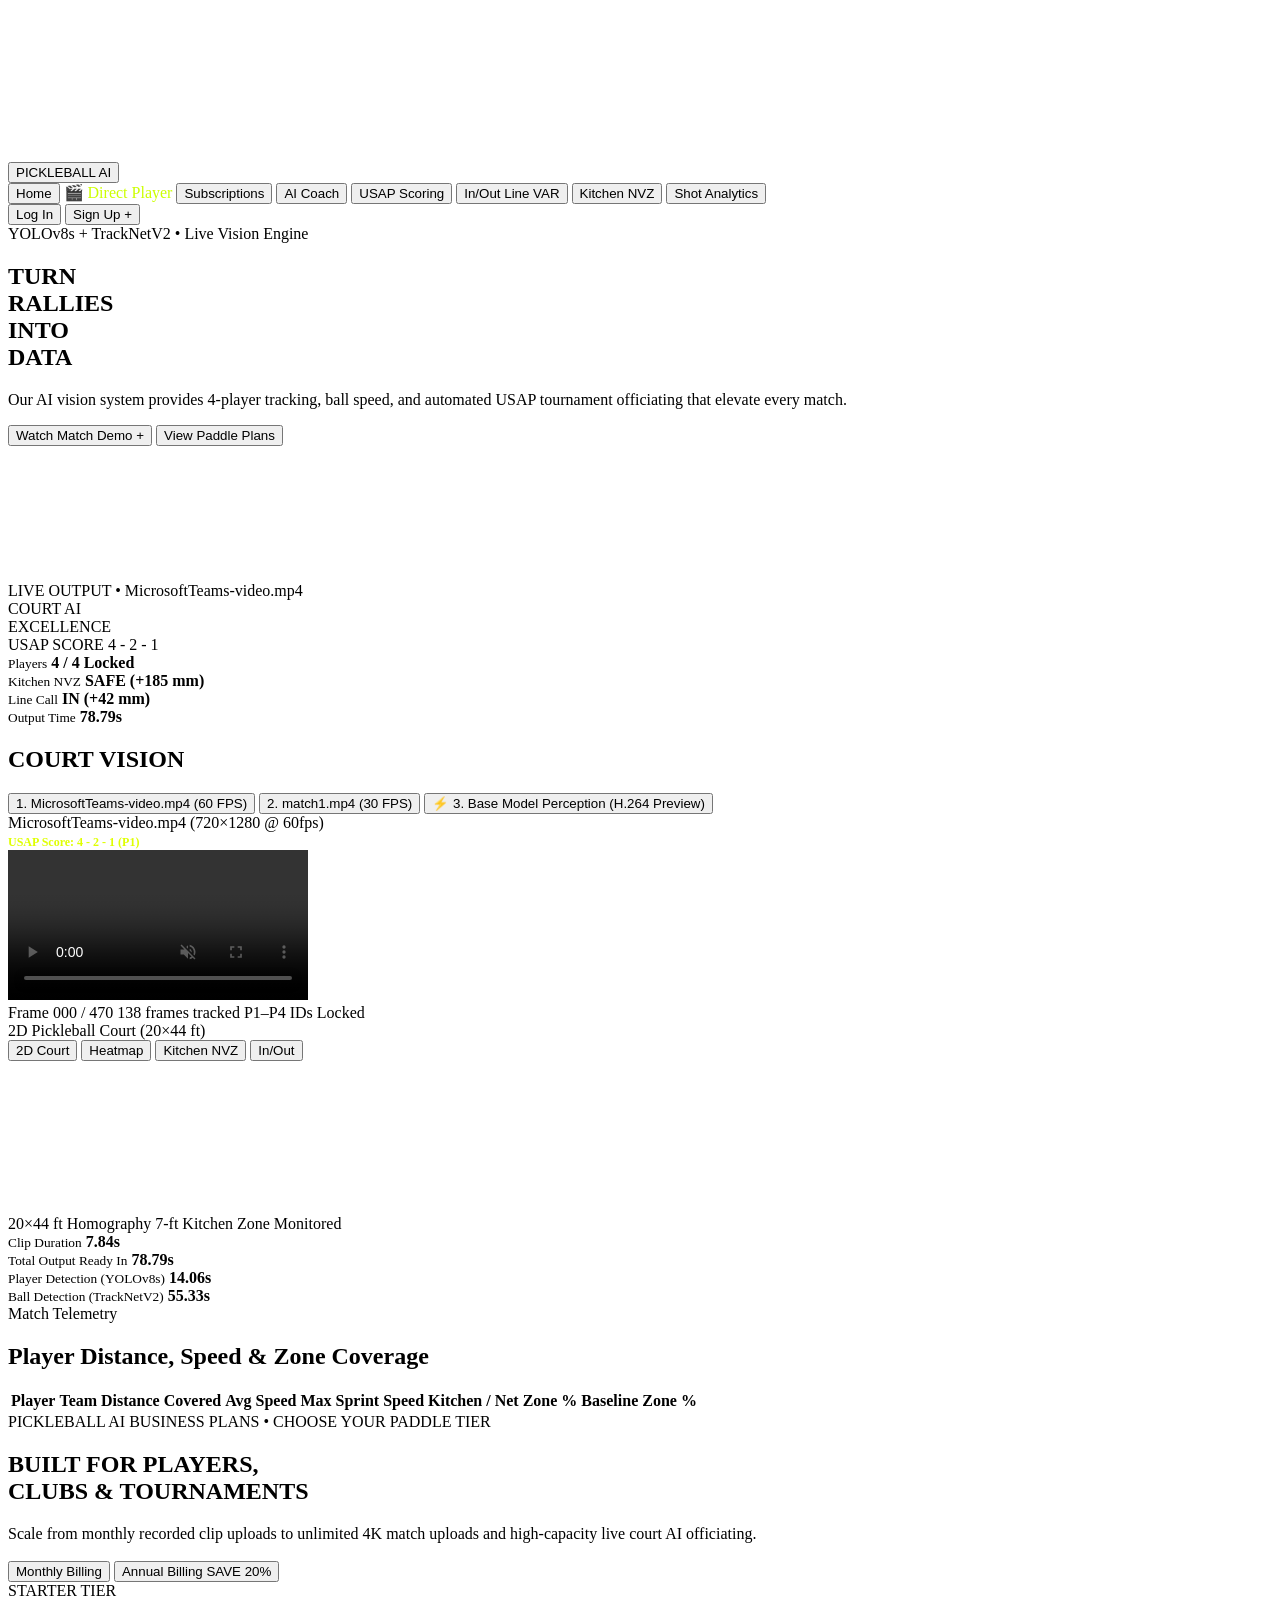
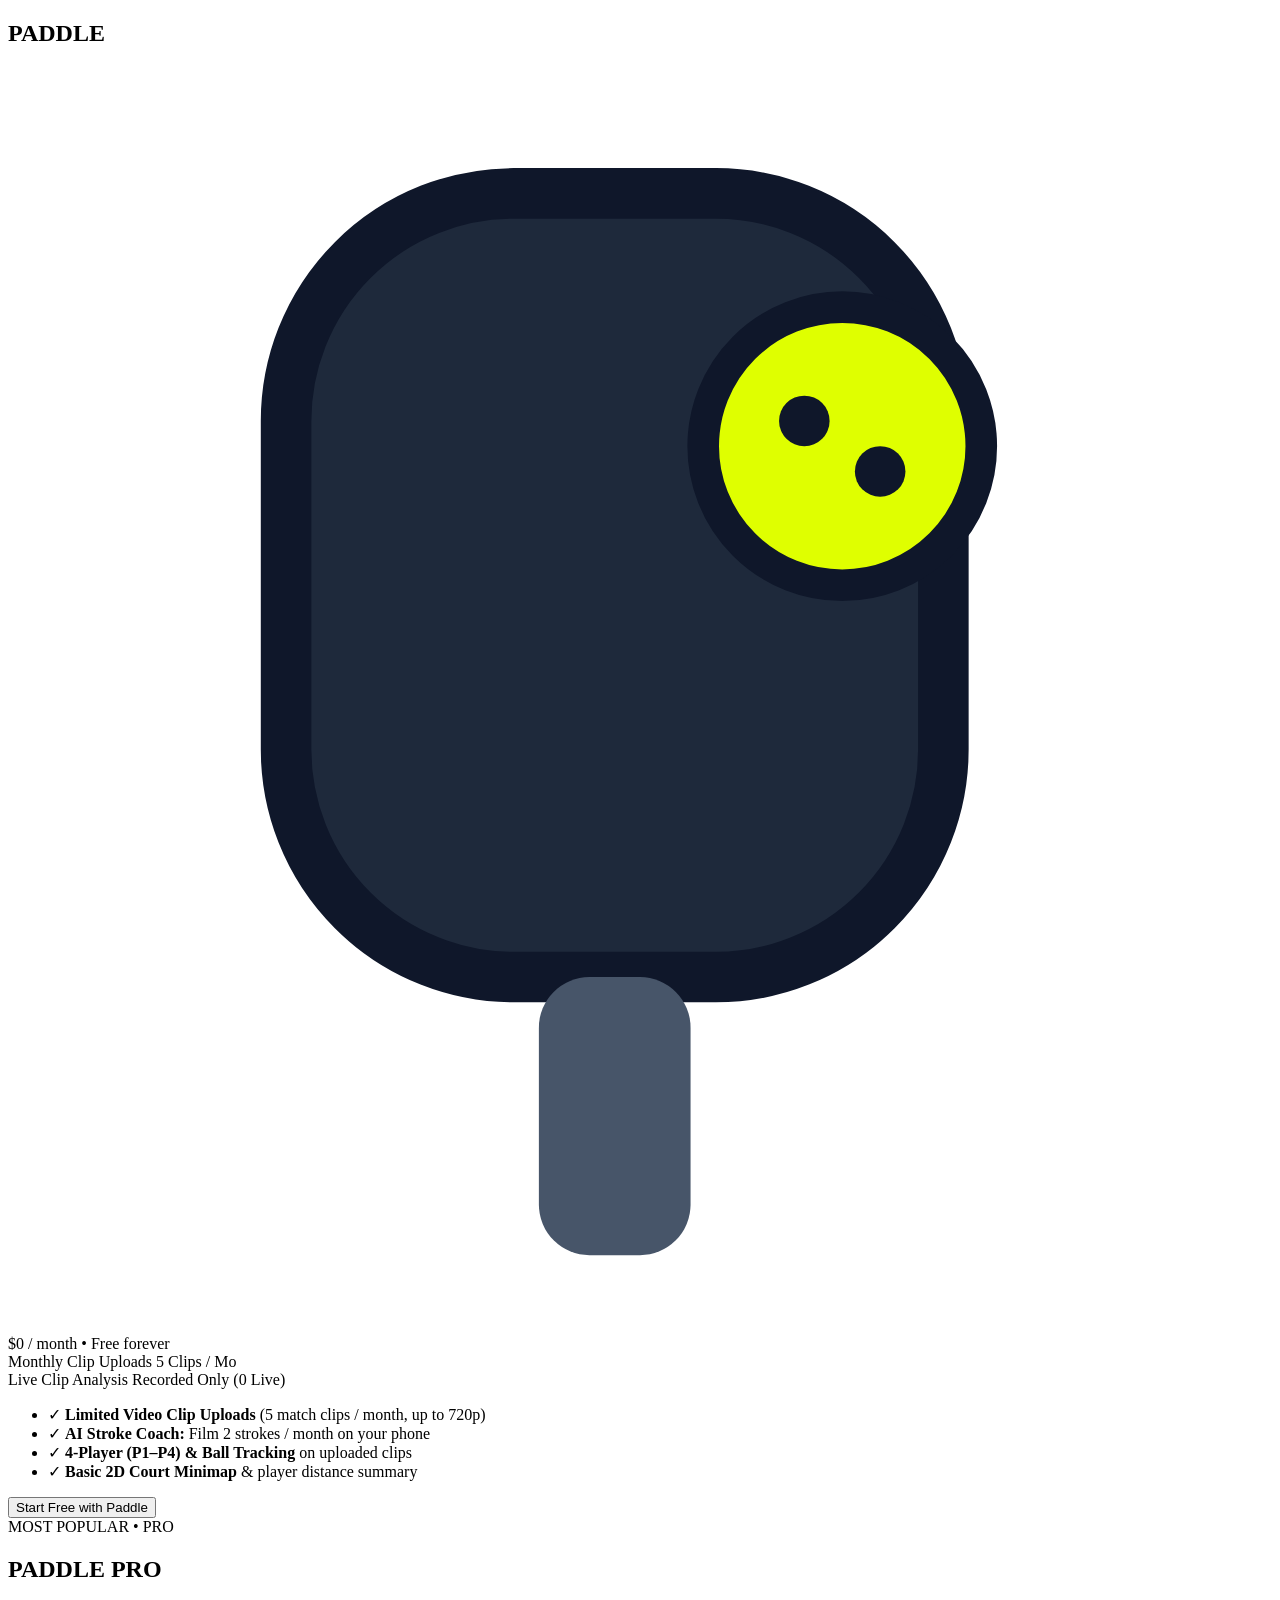
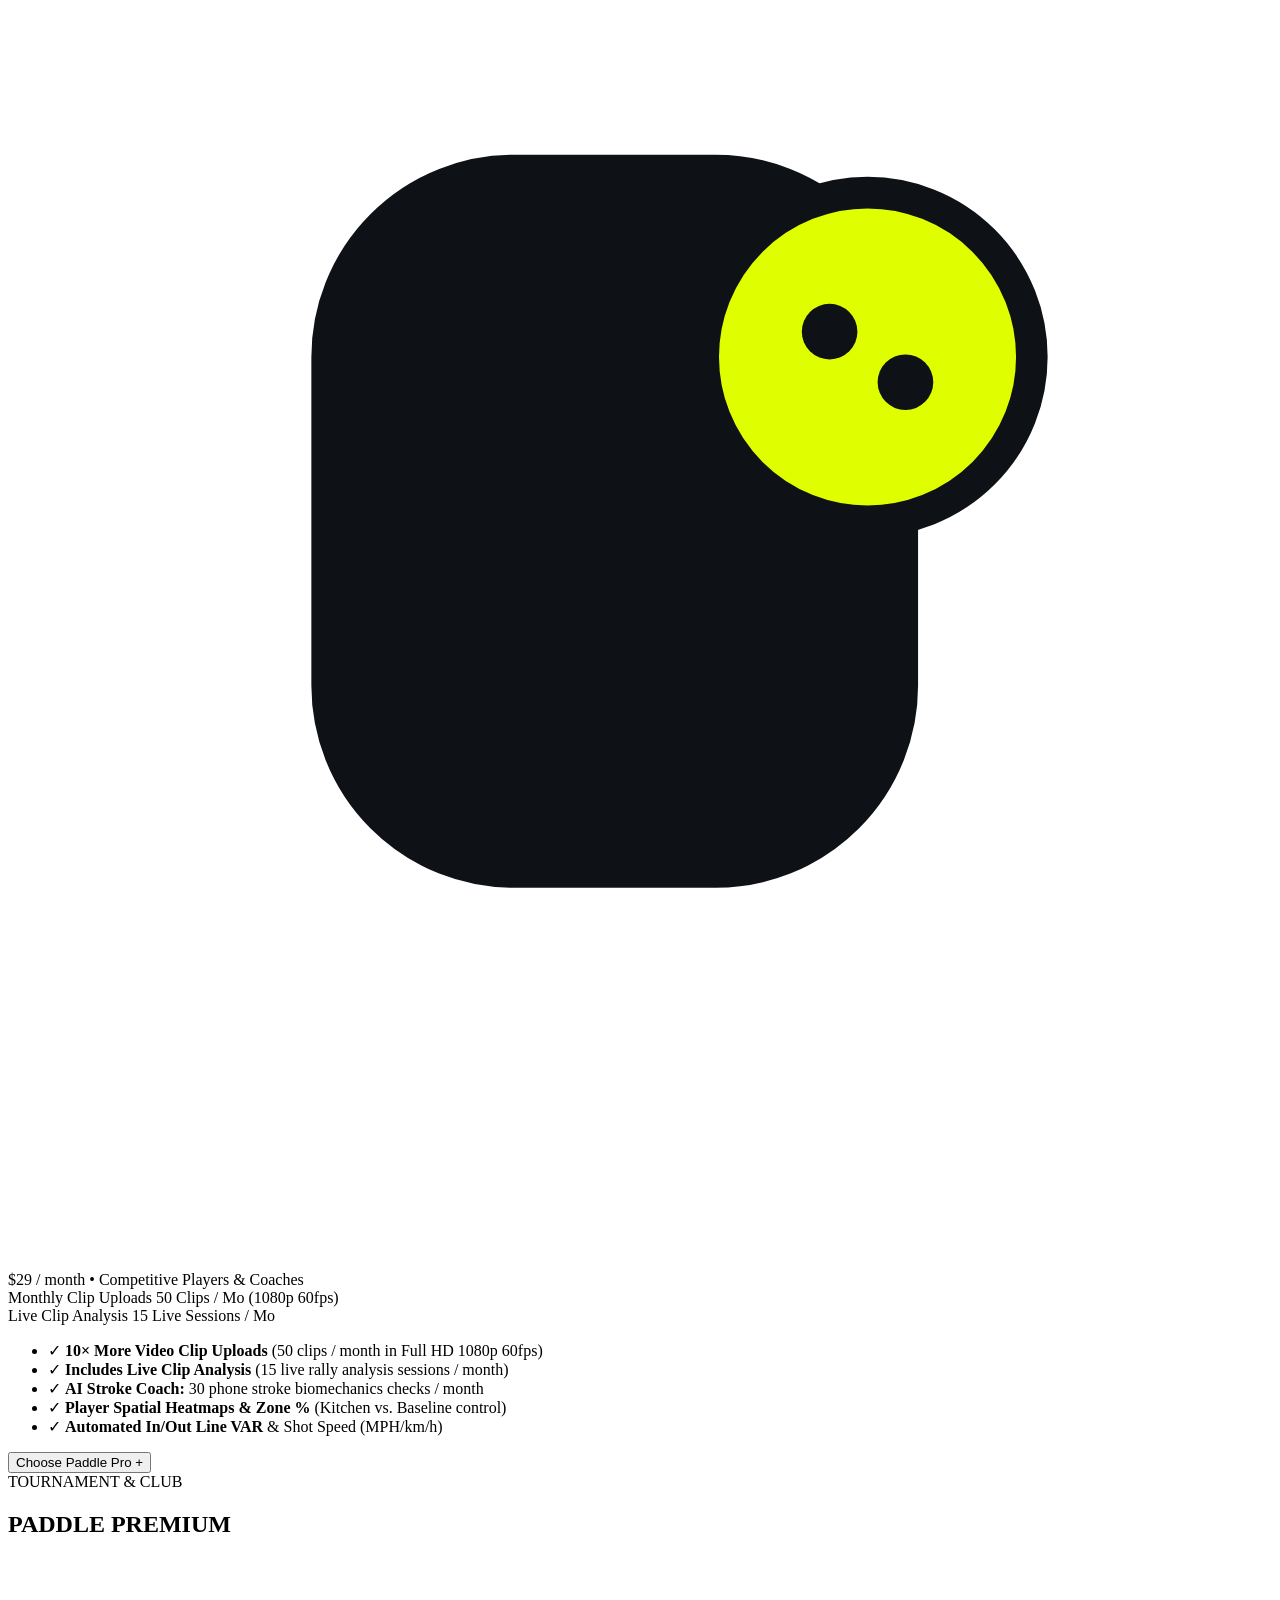
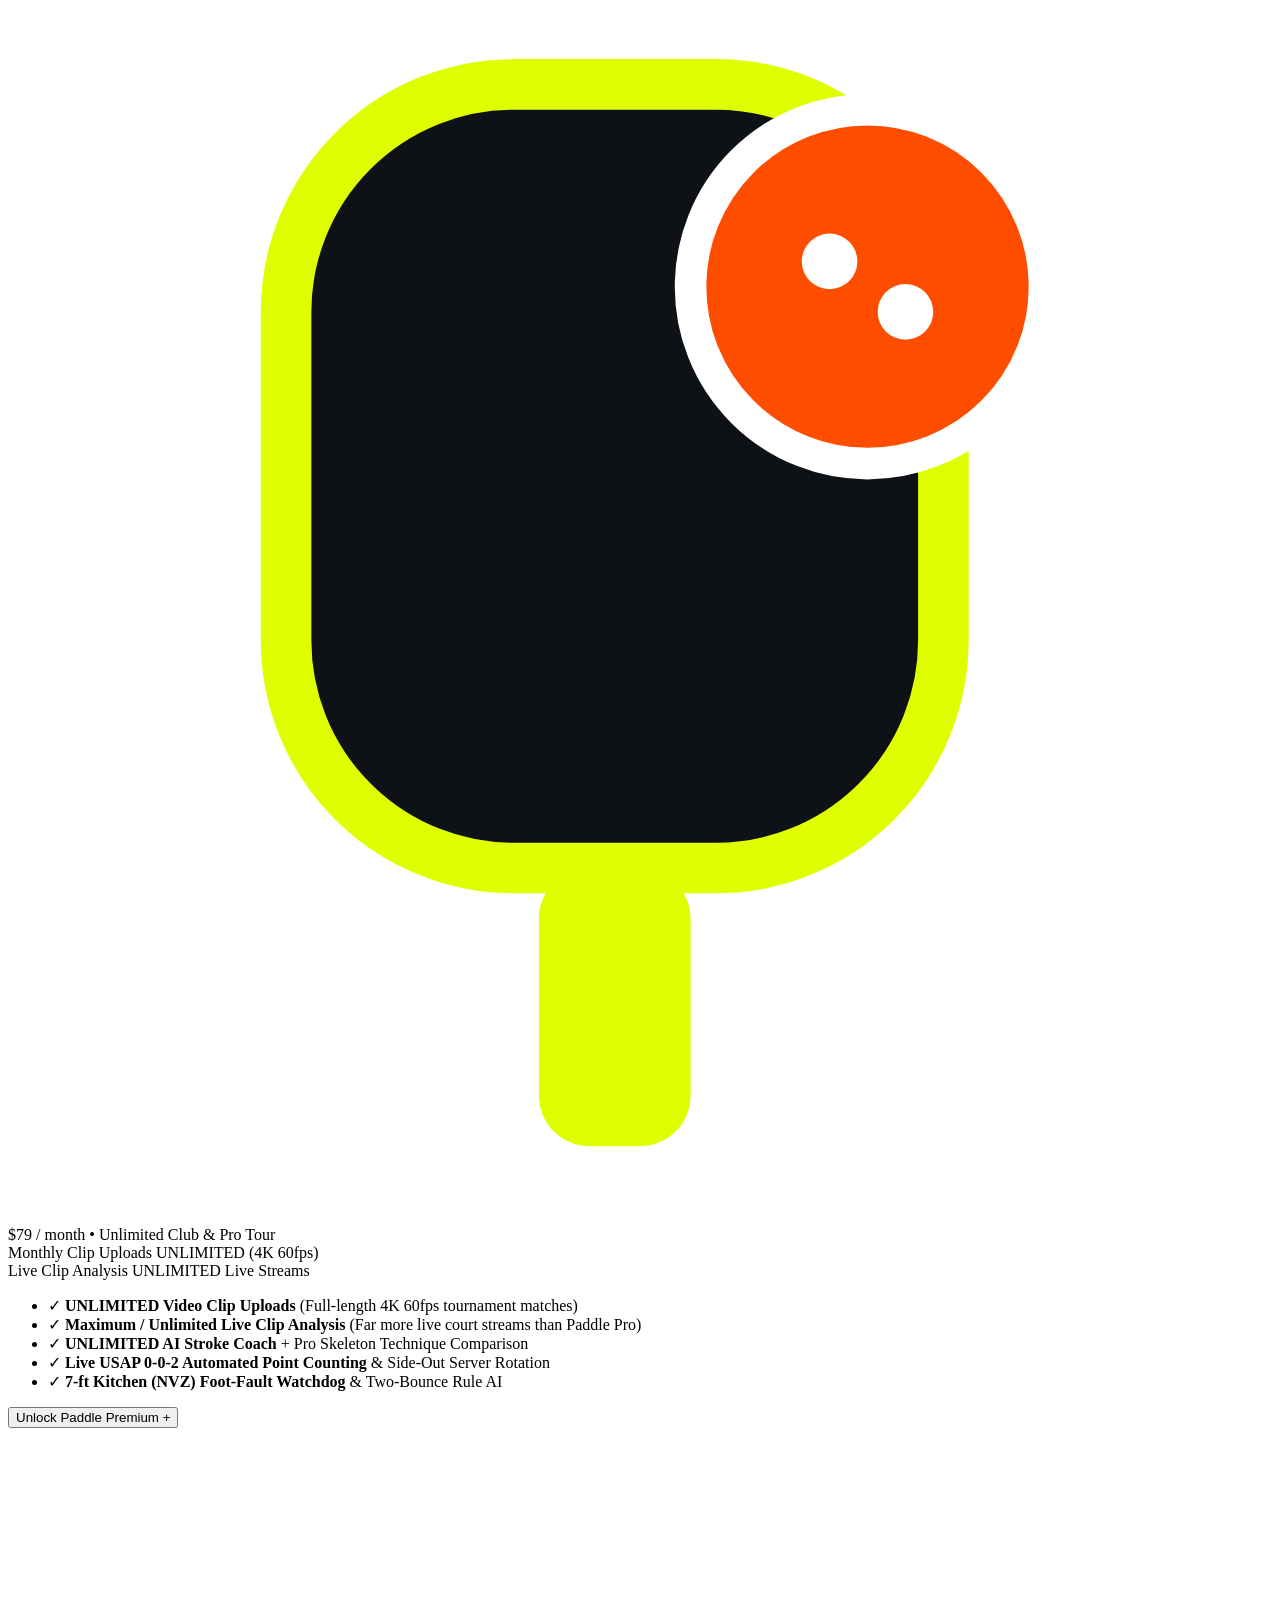
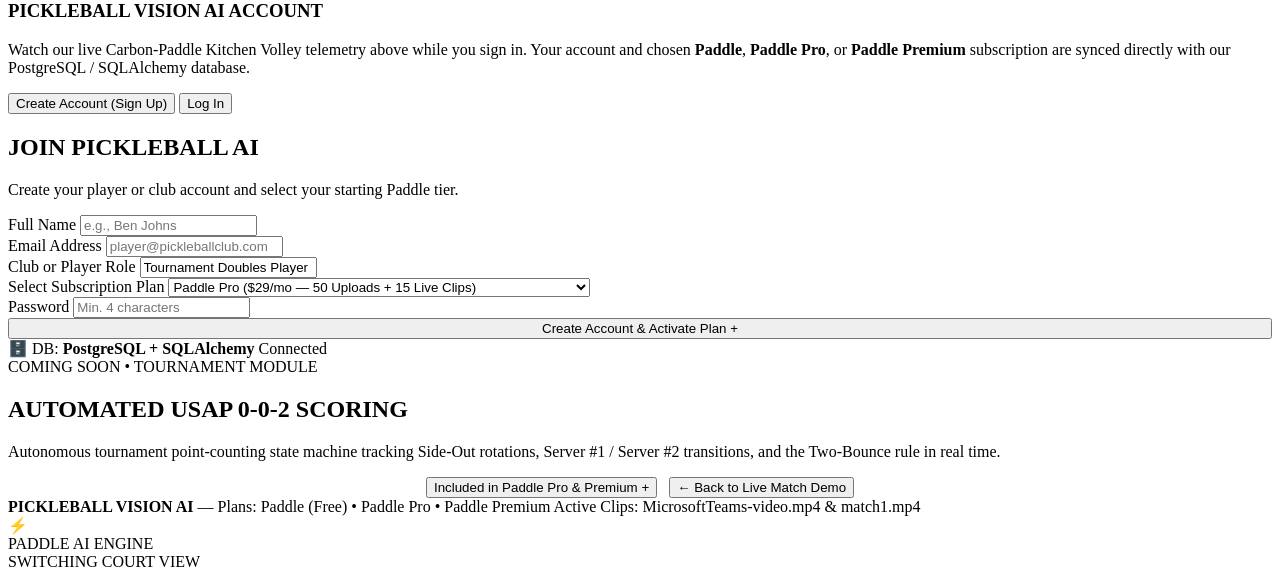
==== frontend/index.html @ 7c0d03c3 "feat(base): implement pickleball zero-rule base perception engine with YOLO26 and Colab A100 trainin" ====
<!DOCTYPE html>
<html lang="en">
<head>
  <meta charset="UTF-8" />
  <meta name="viewport" content="width=device-width, initial-scale=1.0" />
  <title>Pickleball Vision AI — Match Tracking, Subscriptions &amp; Officiating</title>
  <link rel="stylesheet" href="/css/style.css" />
</head>
<body>

  <!-- ======================================================================
       LIVE 60 FPS PICKLEBALL RALLY & BOUNCE ANIMATION BACKGROUND
       ====================================================================== -->
  <canvas id="pickleball-bg-canvas" aria-hidden="true"></canvas>

  <div class="app-shell">

    <!-- ====================================================================
         1. STICKY MULTI-PAGE TOP MENU NAVBAR
         ==================================================================== -->
    <div class="navbar-sticky-wrap">
      <header class="pill-navbar">
        <button class="nav-brand" data-page="home">
          <span class="brand-loop-icon"></span>
          <span>PICKLEBALL AI</span>
        </button>

        <nav class="nav-center-links" aria-label="Main Menu">
          <button class="nav-menu-btn active" data-page="home">
            Home
          </button>
          <a href="/view-preview.html" class="nav-menu-btn" style="text-decoration: none; color: #CCFF00; display: inline-flex; align-items: center; gap: 4px;" title="Open standalone video player">
            🎬 Direct Player
          </a>
          <button class="nav-menu-btn" data-page="subscriptions">
            Subscriptions
          </button>
          <button class="nav-menu-btn" data-page="ai-coach">
            <span class="soon-dot"></span>
            AI Coach
          </button>
          <button class="nav-menu-btn" data-page="scoring">
            <span class="soon-dot"></span>
            USAP Scoring
          </button>
          <button class="nav-menu-btn" data-page="line-var">
            <span class="soon-dot"></span>
            In/Out Line VAR
          </button>
          <button class="nav-menu-btn" data-page="kitchen-nvz">
            <span class="soon-dot"></span>
            Kitchen NVZ
          </button>
          <button class="nav-menu-btn" data-page="shot-analytics">
            <span class="soon-dot"></span>
            Shot Analytics
          </button>
        </nav>

        <!-- Guest Auth Actions -->
        <div id="nav-guest-actions" class="nav-right-actions">
          <button class="nav-menu-btn" data-page="login">
            Log In
          </button>
          <button class="nav-cta-btn" data-page="signup">
            <span>Sign Up</span>
            <span>+</span>
          </button>
        </div>

        <!-- Logged-In User Actions -->
        <div id="nav-user-actions" class="nav-right-actions hidden" style="display: none;">
          <div class="user-account-pill">
            <span id="nav-user-name">Player</span>
            <span id="nav-user-tier" class="user-tier-tag">PADDLE</span>
          </div>
          <button id="nav-logout-btn" class="nav-menu-btn">
            Log Out
          </button>
        </div>
      </header>
    </div>

    <!-- ====================================================================
         PAGE 1: HOME PAGE (HERO + 2-VIDEO COURT VISION + PLAYER TELEMETRY)
         ==================================================================== -->
    <main id="page-home" class="page-view">
      <div class="page-container">

        <!-- Hero Stage -->
        <section class="hero-stage">
          <div class="hero-main-grid">

            <div class="hero-copy-col">
              <div class="live-anim-tag">
                <span class="pulse-ball"></span>
                <span>YOLOv8s + TrackNetV2 • Live Vision Engine</span>
              </div>

              <h1 class="hero-stacked-title">
                TURN<br />
                RALLIES<br />
                INTO<br />
                DATA
              </h1>

              <p class="hero-subtext">
                Our AI vision system provides 4-player tracking, ball speed, and automated USAP tournament officiating that elevate every match.
              </p>

              <div class="hero-cta-row">
                <button id="hero-watch-btn" class="btn-orange-cta">
                  <span>Watch Match Demo</span>
                  <span>+</span>
                </button>
                <button class="btn-outline-secondary" data-page="subscriptions">
                  <span>View Paddle Plans</span>
                </button>
              </div>
            </div>

            <div class="hero-visual-col">
              <div class="hero-video-showcase">
                <span id="hero-clip-badge" class="hero-video-badge">
                  LIVE OUTPUT • MicrosoftTeams-video.mp4
                </span>
                <video
                  id="hero-preview-video"
                  src="/outputs/MicrosoftTeams-video_players-ball.mp4"
                  autoplay
                  loop
                  muted
                  playsinline
                ></video>
              </div>

              <!-- Overlapping Vibrant Orange Card -->
              <aside class="floating-orange-card">
                <div class="floating-card-head">
                  <span class="floating-loop-mark"></span>
                  <div class="floating-card-title">
                    COURT AI<br />EXCELLENCE
                  </div>
                </div>

                <div class="floating-card-inner-preview">
                  <div class="mini-score-strip">
                    <span>USAP SCORE</span>
                    <span id="mini-score-val" class="mini-score-call">4 - 2 - 1</span>
                  </div>
                  <div class="mini-stat-grid">
                    <div class="mini-stat-box">
                      <small>Players</small>
                      <strong id="mini-players-val">4 / 4 Locked</strong>
                    </div>
                    <div class="mini-stat-box">
                      <small>Kitchen NVZ</small>
                      <strong id="mini-nvz-val">SAFE (+185 mm)</strong>
                    </div>
                    <div class="mini-stat-box">
                      <small>Line Call</small>
                      <strong id="mini-line-val">IN (+42 mm)</strong>
                    </div>
                    <div class="mini-stat-box">
                      <small>Output Time</small>
                      <strong id="mini-time-val">78.79s</strong>
                    </div>
                  </div>
                </div>
              </aside>
            </div>

          </div>
        </section>

        <!-- Dark Rounded Showcase Banner (ONLY 2 VIDEOS + 2D COURT) -->
        <section id="match-demo" class="dark-banner-sec">

          <div class="dark-banner-top">
            <div>
              <h2 class="dark-giant-word">COURT <span>VISION</span></h2>
            </div>

            <div class="clip-switcher-bar">
              <button class="clip-tab-btn active" data-clip="MicrosoftTeams-video">
                1. MicrosoftTeams-video.mp4 (60 FPS)
              </button>
              <button class="clip-tab-btn" data-clip="match1">
                2. match1.mp4 (30 FPS)
              </button>
              <button class="clip-tab-btn" data-clip="base_preview">
                ⚡ 3. Base Model Perception (H.264 Preview)
              </button>
            </div>
          </div>

          <div class="match-demo-grid">

            <!-- Left: Processed Match Video -->
            <div class="dark-panel">
              <div class="dark-panel-head">
                <div class="dark-panel-title">
                  <span class="orange-dot"></span>
                  <span id="demo-video-title">MicrosoftTeams-video.mp4 (720×1280 @ 60fps)</span>
                </div>
                <span id="demo-score-call" style="font-size: 12px; color: #DFFF00; font-weight: 700;">
                  USAP Score: 4 - 2 - 1 (P1)
                </span>
              </div>

              <div class="video-box">
                <video
                  id="demo-video-player"
                  src="/outputs/MicrosoftTeams-video_players-ball.mp4"
                  autoplay
                  loop
                  muted
                  playsinline
                  controls
                ></video>
              </div>

              <div class="dark-panel-foot">
                <span id="demo-frame-counter">Frame 000 / 470</span>
                <span id="demo-ball-tracked">138 frames tracked</span>
                <span>P1–P4 IDs Locked</span>
              </div>
            </div>

            <!-- Right: Interactive 2D USAP Pickleball Court -->
            <div class="dark-panel">
              <div class="dark-panel-head">
                <div class="dark-panel-title">
                  <span>2D Pickleball Court (20×44 ft)</span>
                </div>

                <div class="lens-pill-row">
                  <button class="lens-pill active" data-lens="rally">2D Court</button>
                  <button class="lens-pill" data-lens="heatmap">Heatmap</button>
                  <button class="lens-pill" data-lens="kitchen">Kitchen NVZ</button>
                  <button class="lens-pill" data-lens="var">In/Out</button>
                </div>
              </div>

              <div class="court-box">
                <canvas id="demo-court-canvas"></canvas>
              </div>

              <div class="dark-panel-foot">
                <span>20×44 ft Homography</span>
                <span>7-ft Kitchen Zone Monitored</span>
              </div>
            </div>

          </div>

          <!-- 4-Card Processing Time Summary -->
          <div class="timing-strip">
            <div class="timing-pill-card">
              <small>Clip Duration</small>
              <strong id="t-clip-len">7.84s</strong>
            </div>
            <div class="timing-pill-card highlight">
              <small>Total Output Ready In</small>
              <strong id="t-total-sec">78.79s</strong>
            </div>
            <div class="timing-pill-card">
              <small>Player Detection (YOLOv8s)</small>
              <strong id="t-players-sec">14.06s</strong>
            </div>
            <div class="timing-pill-card">
              <small>Ball Detection (TrackNetV2)</small>
              <strong id="t-ball-sec">55.33s</strong>
            </div>
          </div>

        </section>

        <!-- Player Telemetry Table (P1–P4) -->
        <section id="player-stats" class="clean-sec">
          <div class="sec-header">
            <div>
              <span class="sec-kicker">Match Telemetry</span>
              <h2 class="sec-title">Player Distance, Speed &amp; Zone Coverage</h2>
            </div>
          </div>

          <div class="clean-table-wrap">
            <table class="clean-table">
              <thead>
                <tr>
                  <th>Player</th>
                  <th>Team</th>
                  <th>Distance Covered</th>
                  <th>Avg Speed</th>
                  <th>Max Sprint Speed</th>
                  <th>Kitchen / Net Zone %</th>
                  <th>Baseline Zone %</th>
                </tr>
              </thead>
              <tbody id="player-stats-tbody">
                <!-- Populated dynamically by app.js -->
              </tbody>
            </table>
          </div>
        </section>

      </div>
    </main>

    <!-- ====================================================================
         PAGE 2: 3-TIER BUSINESS SUBSCRIPTION PAGE
         (1. PADDLE FREE • 2. PADDLE PRO • 3. PADDLE PREMIUM)
         ==================================================================== -->
    <section id="page-subscriptions" class="page-view hidden">
      <div class="page-container">
        <div class="sub-hero-wrap">

          <div class="sub-header-center">
            <div class="live-anim-tag">
              <span class="pulse-ball"></span>
              <span>PICKLEBALL AI BUSINESS PLANS • CHOOSE YOUR PADDLE TIER</span>
            </div>

            <h1 class="sub-title-xl">
              BUILT FOR PLAYERS,<br />CLUBS &amp; <span>TOURNAMENTS</span>
            </h1>

            <p style="color: var(--text-body); font-size: 16px; margin: 0 0 18px;">
              Scale from monthly recorded clip uploads to unlimited 4K match uploads and high-capacity live court AI officiating.
            </p>

            <!-- Monthly / Annual Billing Toggle -->
            <div class="billing-toggle-pill">
              <button class="cycle-btn active" data-cycle="monthly">Monthly Billing</button>
              <button class="cycle-btn" data-cycle="annual">
                Annual Billing
                <span class="save-tag">SAVE 20%</span>
              </button>
            </div>

            <div id="sub-feedback-banner" class="auth-status-banner success hidden" style="margin-top: 18px; display: none;"></div>
          </div>

          <!-- 3-Tier Cards Grid -->
          <div class="pricing-trio-grid">

            <!-- TIER 1: PADDLE (FREE) -->
            <article class="plan-card">
              <div>
                <div class="plan-visual-banner tier-free">
                  <div>
                    <span class="plan-tier-kicker">STARTER TIER</span>
                    <h2 class="plan-tier-name">PADDLE</h2>
                  </div>
                  <!-- Animated Classic Graphite Pickleball Paddle SVG -->
                  <svg class="paddle-svg-anim" viewBox="0 0 100 100" fill="none">
                    <rect x="22" y="10" width="52" height="62" rx="18" fill="#1E293B" stroke="#0F172A" stroke-width="4"/>
                    <rect x="42" y="72" width="12" height="22" rx="4" fill="#475569"/>
                    <circle cx="66" cy="30" r="11" fill="#DFFF00" stroke="#0F172A" stroke-width="2.5"/>
                    <circle cx="63" cy="28" r="2" fill="#0F172A"/>
                    <circle cx="69" cy="32" r="2" fill="#0F172A"/>
                  </svg>
                </div>

                <div class="plan-price-row">
                  <span class="plan-price-val" data-monthly="$0" data-annual="$0">$0</span>
                  <span class="plan-price-unit">/ month • Free forever</span>
                </div>

                <!-- Visual Quota Comparison Meters -->
                <div class="quota-meters-box">
                  <div class="quota-meter-row">
                    <div class="quota-meter-top">
                      <span>Monthly Clip Uploads</span>
                      <span>5 Clips / Mo</span>
                    </div>
                    <div class="quota-bar-track">
                      <div class="quota-bar-fill" style="width: 18%"></div>
                    </div>
                  </div>
                  <div class="quota-meter-row">
                    <div class="quota-meter-top">
                      <span>Live Clip Analysis</span>
                      <span>Recorded Only (0 Live)</span>
                    </div>
                    <div class="quota-bar-track">
                      <div class="quota-bar-fill lime" style="width: 6%"></div>
                    </div>
                  </div>
                </div>

                <ul class="plan-feature-list">
                  <li><span class="check-icon">✓</span> <span><strong>Limited Video Clip Uploads</strong> (5 match clips / month, up to 720p)</span></li>
                  <li><span class="check-icon">✓</span> <span><strong>AI Stroke Coach:</strong> Film 2 strokes / month on your phone</span></li>
                  <li><span class="check-icon">✓</span> <span><strong>4-Player (P1–P4) &amp; Ball Tracking</strong> on uploaded clips</span></li>
                  <li><span class="check-icon">✓</span> <span><strong>Basic 2D Court Minimap</strong> &amp; player distance summary</span></li>
                </ul>
              </div>

              <button class="plan-select-btn" data-select-tier="paddle">
                Start Free with Paddle
              </button>
            </article>

            <!-- TIER 2: PADDLE PRO (MOST POPULAR) -->
            <article class="plan-card popular">
              <div>
                <div class="plan-visual-banner tier-pro">
                  <div>
                    <span class="plan-tier-kicker">MOST POPULAR • PRO</span>
                    <h2 class="plan-tier-name">PADDLE PRO</h2>
                  </div>
                  <!-- Animated Carbon Orange Pickleball Paddle SVG -->
                  <svg class="paddle-svg-anim" viewBox="0 0 100 100" fill="none">
                    <rect x="22" y="10" width="52" height="62" rx="18" fill="#0E1116" stroke="#FFFFFF" stroke-width="4"/>
                    <rect x="42" y="72" width="12" height="22" rx="4" fill="#FFFFFF"/>
                    <circle cx="68" cy="28" r="13" fill="#DFFF00" stroke="#0E1116" stroke-width="2.5"/>
                    <circle cx="65" cy="26" r="2.2" fill="#0E1116"/>
                    <circle cx="71" cy="30" r="2.2" fill="#0E1116"/>
                  </svg>
                </div>

                <div class="plan-price-row">
                  <span class="plan-price-val" data-monthly="$29" data-annual="$23">$29</span>
                  <span class="plan-price-unit">/ month • Competitive Players &amp; Coaches</span>
                </div>

                <!-- Visual Quota Comparison Meters -->
                <div class="quota-meters-box">
                  <div class="quota-meter-row">
                    <div class="quota-meter-top">
                      <span>Monthly Clip Uploads</span>
                      <span>50 Clips / Mo (1080p 60fps)</span>
                    </div>
                    <div class="quota-bar-track">
                      <div class="quota-bar-fill" style="width: 62%"></div>
                    </div>
                  </div>
                  <div class="quota-meter-row">
                    <div class="quota-meter-top">
                      <span>Live Clip Analysis</span>
                      <span>15 Live Sessions / Mo</span>
                    </div>
                    <div class="quota-bar-track">
                      <div class="quota-bar-fill lime" style="width: 45%"></div>
                    </div>
                  </div>
                </div>

                <ul class="plan-feature-list">
                  <li><span class="check-icon">✓</span> <span><strong>10× More Video Clip Uploads</strong> (50 clips / month in Full HD 1080p 60fps)</span></li>
                  <li><span class="check-icon">✓</span> <span><strong>Includes Live Clip Analysis</strong> (15 live rally analysis sessions / month)</span></li>
                  <li><span class="check-icon">✓</span> <span><strong>AI Stroke Coach:</strong> 30 phone stroke biomechanics checks / month</span></li>
                  <li><span class="check-icon">✓</span> <span><strong>Player Spatial Heatmaps &amp; Zone %</strong> (Kitchen vs. Baseline control)</span></li>
                  <li><span class="check-icon">✓</span> <span><strong>Automated In/Out Line VAR</strong> &amp; Shot Speed (MPH/km/h)</span></li>
                </ul>
              </div>

              <button class="plan-select-btn" data-select-tier="paddle_pro">
                Choose Paddle Pro +
              </button>
            </article>

            <!-- TIER 3: PADDLE PREMIUM (UNLIMITED + MAX LIVE ANALYSIS) -->
            <article class="plan-card premium">
              <div>
                <div class="plan-visual-banner tier-premium">
                  <div>
                    <span class="plan-tier-kicker">TOURNAMENT &amp; CLUB</span>
                    <h2 class="plan-tier-name">PADDLE PREMIUM</h2>
                  </div>
                  <!-- Animated Optic Gold/Lime Kevlar Paddle SVG -->
                  <svg class="paddle-svg-anim" viewBox="0 0 100 100" fill="none">
                    <rect x="22" y="10" width="52" height="62" rx="18" fill="#0E1116" stroke="#DFFF00" stroke-width="4"/>
                    <rect x="42" y="72" width="12" height="22" rx="4" fill="#DFFF00"/>
                    <circle cx="68" cy="26" r="14" fill="#FF4D00" stroke="#FFFFFF" stroke-width="2.5"/>
                    <circle cx="65" cy="24" r="2.2" fill="#FFFFFF"/>
                    <circle cx="71" cy="28" r="2.2" fill="#FFFFFF"/>
                  </svg>
                </div>

                <div class="plan-price-row">
                  <span class="plan-price-val" data-monthly="$79" data-annual="$63">$79</span>
                  <span class="plan-price-unit">/ month • Unlimited Club &amp; Pro Tour</span>
                </div>

                <!-- Visual Quota Comparison Meters -->
                <div class="quota-meters-box">
                  <div class="quota-meter-row">
                    <div class="quota-meter-top">
                      <span>Monthly Clip Uploads</span>
                      <span>UNLIMITED (4K 60fps)</span>
                    </div>
                    <div class="quota-bar-track">
                      <div class="quota-bar-fill" style="width: 100%"></div>
                    </div>
                  </div>
                  <div class="quota-meter-row">
                    <div class="quota-meter-top">
                      <span>Live Clip Analysis</span>
                      <span>UNLIMITED Live Streams</span>
                    </div>
                    <div class="quota-bar-track">
                      <div class="quota-bar-fill lime" style="width: 100%"></div>
                    </div>
                  </div>
                </div>

                <ul class="plan-feature-list">
                  <li><span class="check-icon">✓</span> <span><strong>UNLIMITED Video Clip Uploads</strong> (Full-length 4K 60fps tournament matches)</span></li>
                  <li><span class="check-icon">✓</span> <span><strong>Maximum / Unlimited Live Clip Analysis</strong> (Far more live court streams than Paddle Pro)</span></li>
                  <li><span class="check-icon">✓</span> <span><strong>UNLIMITED AI Stroke Coach</strong> + Pro Skeleton Technique Comparison</span></li>
                  <li><span class="check-icon">✓</span> <span><strong>Live USAP 0-0-2 Automated Point Counting</strong> &amp; Side-Out Server Rotation</span></li>
                  <li><span class="check-icon">✓</span> <span><strong>7-ft Kitchen (NVZ) Foot-Fault Watchdog</strong> &amp; Two-Bounce Rule AI</span></li>
                </ul>
              </div>

              <button class="plan-select-btn" data-select-tier="paddle_premium">
                Unlock Paddle Premium +
              </button>
            </article>

          </div>
        </div>
      </div>
    </section>

    <!-- ====================================================================
         PAGE 3: DEDICATED PICKLEBALL SIGN UP & LOGIN SPLIT-SCREEN PAGE
         ==================================================================== -->
    <section id="page-auth" class="page-view hidden">
      <div class="page-container">
        <div class="auth-split-stage">
          <div class="auth-split-card">

            <!-- Left Column: Dedicated Paddle-to-Paddle Kitchen Volley Animation -->
            <div class="auth-visual-panel">
              <div class="auth-canvas-holder">
                <canvas id="auth-duel-canvas"></canvas>
              </div>

              <div class="auth-visual-overlay-bottom">
                <h3>PICKLEBALL VISION AI ACCOUNT</h3>
                <p>
                  Watch our live Carbon-Paddle Kitchen Volley telemetry above while you sign in. Your account and chosen <strong>Paddle</strong>, <strong>Paddle Pro</strong>, or <strong>Paddle Premium</strong> subscription are synced directly with our PostgreSQL / SQLAlchemy database.
                </p>
              </div>
            </div>

            <!-- Right Column: Toggleable Sign Up & Log In Forms -->
            <div class="auth-form-panel">

              <div class="auth-mode-tabs">
                <button id="tab-btn-signup" class="auth-tab-btn active" data-auth-mode="signup">
                  Create Account (Sign Up)
                </button>
                <button id="tab-btn-login" class="auth-tab-btn" data-auth-mode="login">
                  Log In
                </button>
              </div>

              <div id="auth-alert-box" class="auth-status-banner hidden" style="display: none;"></div>

              <!-- SIGN UP FORM -->
              <form id="signup-form">
                <h2 class="auth-form-title">JOIN PICKLEBALL AI</h2>
                <p class="auth-form-sub">Create your player or club account and select your starting Paddle tier.</p>

                <div class="form-field">
                  <label for="signup-name">Full Name</label>
                  <input id="signup-name" type="text" placeholder="e.g., Ben Johns" required />
                </div>

                <div class="form-field">
                  <label for="signup-email">Email Address</label>
                  <input id="signup-email" type="email" placeholder="player@pickleballclub.com" required />
                </div>

                <div class="form-field">
                  <label for="signup-role">Club or Player Role</label>
                  <input id="signup-role" type="text" placeholder="e.g., Tournament Doubles Player / Coach" value="Tournament Doubles Player" />
                </div>

                <div class="form-field">
                  <label for="signup-tier">Select Subscription Plan</label>
                  <select id="signup-tier">
                    <option value="paddle">Paddle (Free — 5 Clip Uploads / Mo)</option>
                    <option value="paddle_pro" selected>Paddle Pro ($29/mo — 50 Uploads + 15 Live Clips)</option>
                    <option value="paddle_premium">Paddle Premium ($79/mo — Unlimited Uploads + Unlimited Live AI)</option>
                  </select>
                </div>

                <div class="form-field">
                  <label for="signup-password">Password</label>
                  <input id="signup-password" type="password" placeholder="Min. 4 characters" required />
                </div>

                <button type="submit" class="btn-orange-cta" style="width: 100%; justify-content: center;">
                  <span>Create Account &amp; Activate Plan</span>
                  <span>+</span>
                </button>
              </form>

              <!-- LOG IN FORM -->
              <form id="login-form" class="hidden" style="display: none;">
                <h2 class="auth-form-title">WELCOME BACK</h2>
                <p class="auth-form-sub">Log in to access your match clips, live court analyzer, and Paddle subscription.</p>

                <div class="form-field">
                  <label for="login-email">Email Address</label>
                  <input id="login-email" type="email" placeholder="player@pickleballclub.com" required />
                </div>

                <div class="form-field">
                  <label for="login-password">Password</label>
                  <input id="login-password" type="password" placeholder="Enter your password" required />
                </div>

                <button type="submit" class="btn-orange-cta" style="width: 100%; justify-content: center;">
                  <span>Log In to Court AI</span>
                  <span>→</span>
                </button>
              </form>

              <div class="db-conn-pill">
                <span>🗄️ DB: <strong id="db-engine-label">PostgreSQL + SQLAlchemy</strong></span>
                <span id="db-users-count">Connected</span>
              </div>

            </div>

          </div>
        </div>
      </div>
    </section>

    <!-- ====================================================================
         PAGE 4: DEDICATED "COMING SOON" PAGE VIEW FOR UPCOMING MENU FEATURES
         ==================================================================== -->
    <section id="page-coming-soon" class="page-view hidden">
      <div class="page-container">
        <div class="coming-soon-stage">
          <div class="coming-soon-card">
            <div class="coming-soon-badge">
              <span id="soon-badge-text">COMING SOON • TOURNAMENT MODULE</span>
            </div>

            <h1 id="soon-title-text" class="coming-soon-title">
              AUTOMATED USAP 0-0-2 SCORING
            </h1>

            <p id="soon-desc-text" class="coming-soon-desc">
              Autonomous tournament point-counting state machine tracking Side-Out rotations, Server #1 / Server #2 transitions, and the Two-Bounce rule in real time.
            </p>

            <div id="soon-spec-grid" class="soon-spec-grid">
              <!-- Populated dynamically per feature by app.js -->
            </div>

            <div style="display: flex; justify-content: center; gap: 12px; flex-wrap: wrap;">
              <button class="btn-orange-cta" data-page="subscriptions">
                <span>Included in Paddle Pro &amp; Premium</span>
                <span>+</span>
              </button>
              <button class="btn-outline-secondary" data-page="home">
                <span>← Back to Live Match Demo</span>
              </button>
            </div>
          </div>
        </div>
      </div>
    </section>

    <footer class="simple-footer">
      <span><strong>PICKLEBALL VISION AI</strong> — Plans: Paddle (Free) • Paddle Pro • Paddle Premium</span>
      <span>Active Clips: MicrosoftTeams-video.mp4 &amp; match1.mp4</span>
    </footer>

    <!-- ====================================================================
         7. CENTER-COURT VOLLEY & SPIN MENU TRANSITION LOADER (CONTAINED & MATTE)
         ==================================================================== -->
    <div id="pickleball-menu-loader" class="pb-transition-overlay" aria-hidden="true">
      <div class="pb-loader-backdrop"></div>
      
      <div class="pb-volley-card">
        <!-- Contained Court Volley Stage -->
        <div class="pb-court-stage">
          <!-- Court Net Marker -->
          <div class="pb-stage-net">
            <span class="pb-net-tape"></span>
            <span class="pb-net-mesh"></span>
          </div>

          <!-- Paddle Stroke Assembly (Left Side) -->
          <div class="pb-paddle-actor">
            <div class="pb-paddle-mini">
              <div class="pb-mini-blade">
                <span class="pb-mini-logo">⚡</span>
              </div>
              <div class="pb-mini-neck"></div>
              <div class="pb-mini-handle"></div>
            </div>
          </div>

          <!-- Soft Impact Tap Indicator -->
          <div class="pb-soft-tap-ring"></div>

          <!-- 64px Spinning Pickleball in Horizontal Volley Arc (NO screen throw) -->
          <div class="pb-volley-ball-track">
            <div class="pb-volley-ball">
              <!-- Authentic 26 Perforated Holes -->
              <div class="pb-ball-holes">
                <span class="hole h1"></span><span class="hole h2"></span><span class="hole h3"></span>
                <span class="hole h4"></span><span class="hole h5"></span><span class="hole h6"></span>
                <span class="hole h7"></span><span class="hole h8"></span><span class="hole h9"></span>
                <span class="hole h10"></span><span class="hole h11"></span><span class="hole h12"></span>
                <span class="hole h13"></span><span class="hole h14"></span><span class="hole h15"></span>
                <span class="hole h16"></span><span class="hole h17"></span><span class="hole h18"></span>
                <span class="hole h19"></span><span class="hole h20"></span><span class="hole h21"></span>
                <span class="hole h22"></span><span class="hole h23"></span><span class="hole h24"></span>
                <span class="hole h25"></span><span class="hole h26"></span>
              </div>
              <div class="pb-ball-seam"></div>
            </div>
          </div>
        </div>

        <!-- Tactical Status HUD -->
        <div class="pb-loader-hud">
          <div class="pb-hud-pill">
            <span class="pb-hud-dot"></span>
            <span id="pb-loader-target-tag">PADDLE AI ENGINE</span>
          </div>
          <div id="pb-loader-title" class="pb-hud-title">SWITCHING COURT VIEW</div>
          <div class="pb-hud-bar-shell">
            <div class="pb-hud-bar-fill"></div>
          </div>
        </div>
      </div>
    </div>

  </div>

  <script type="module" src="/js/app.js"></script>
</body>
</html>
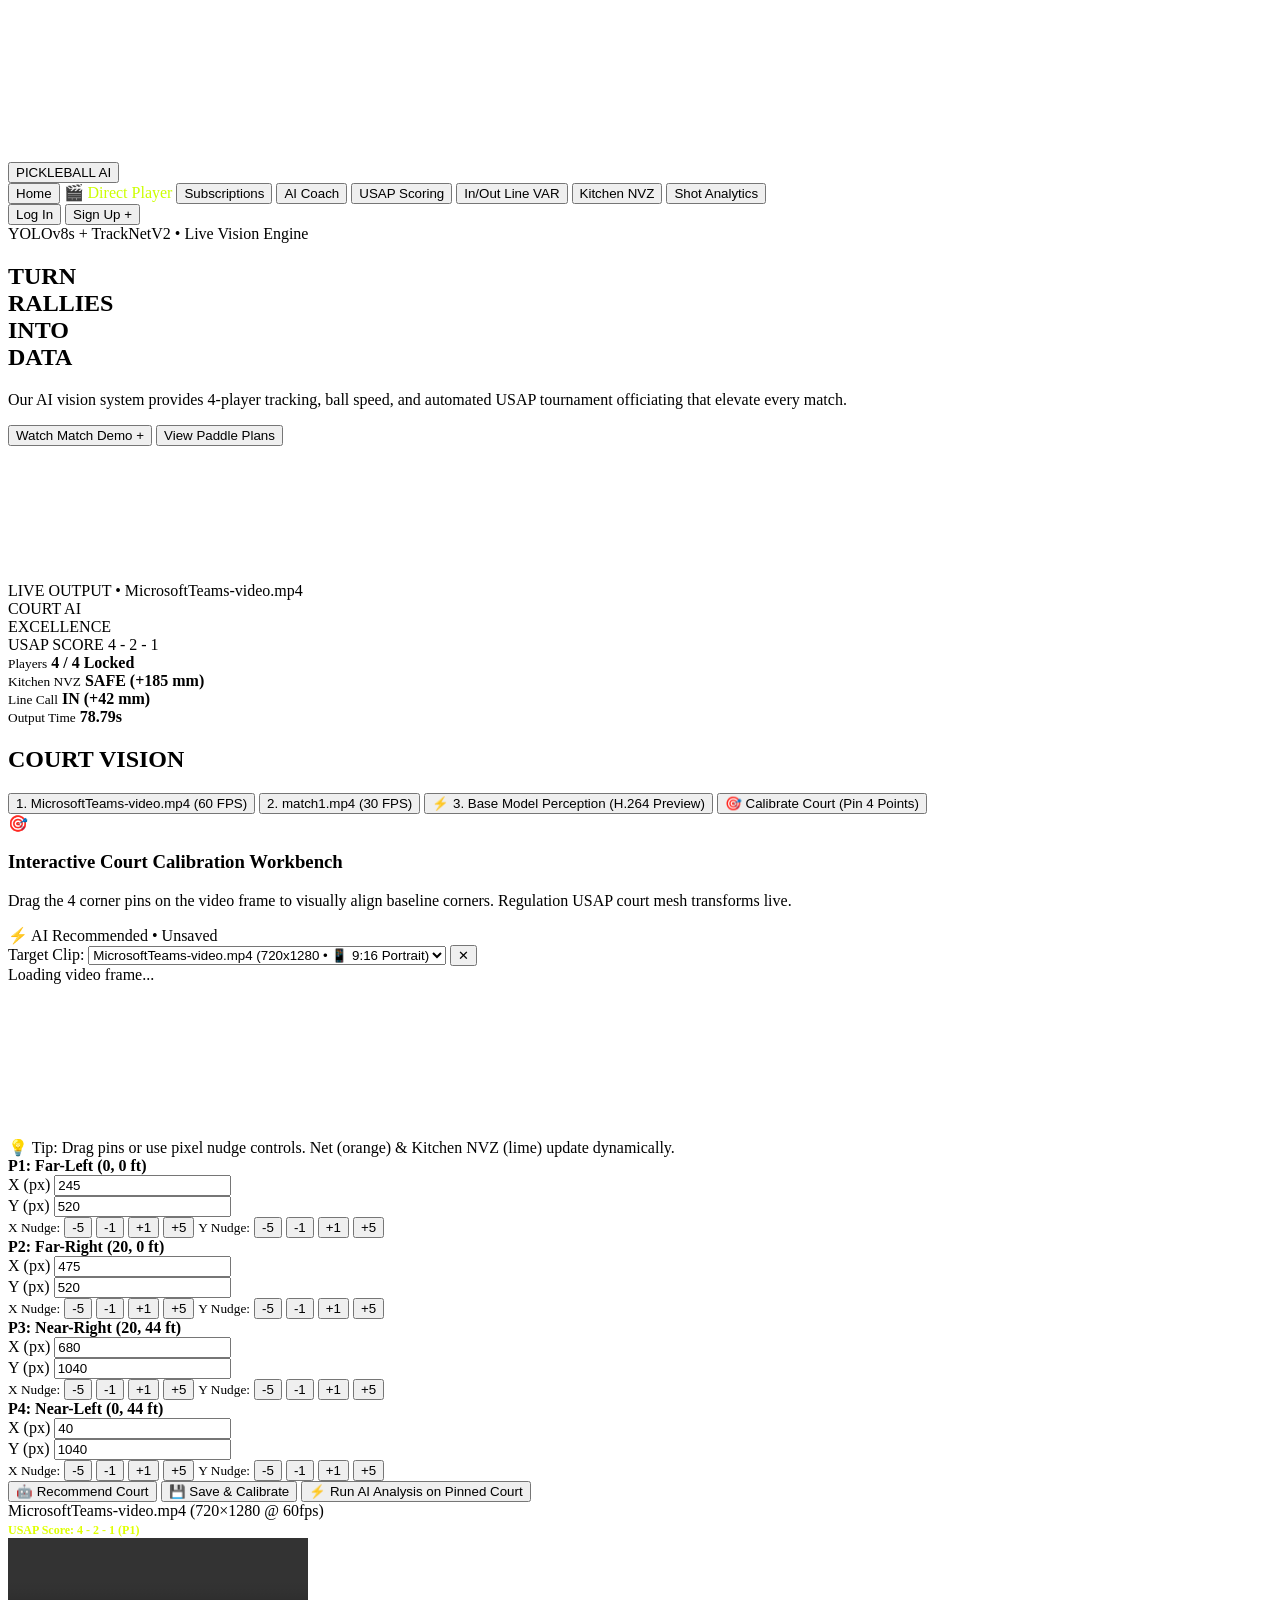
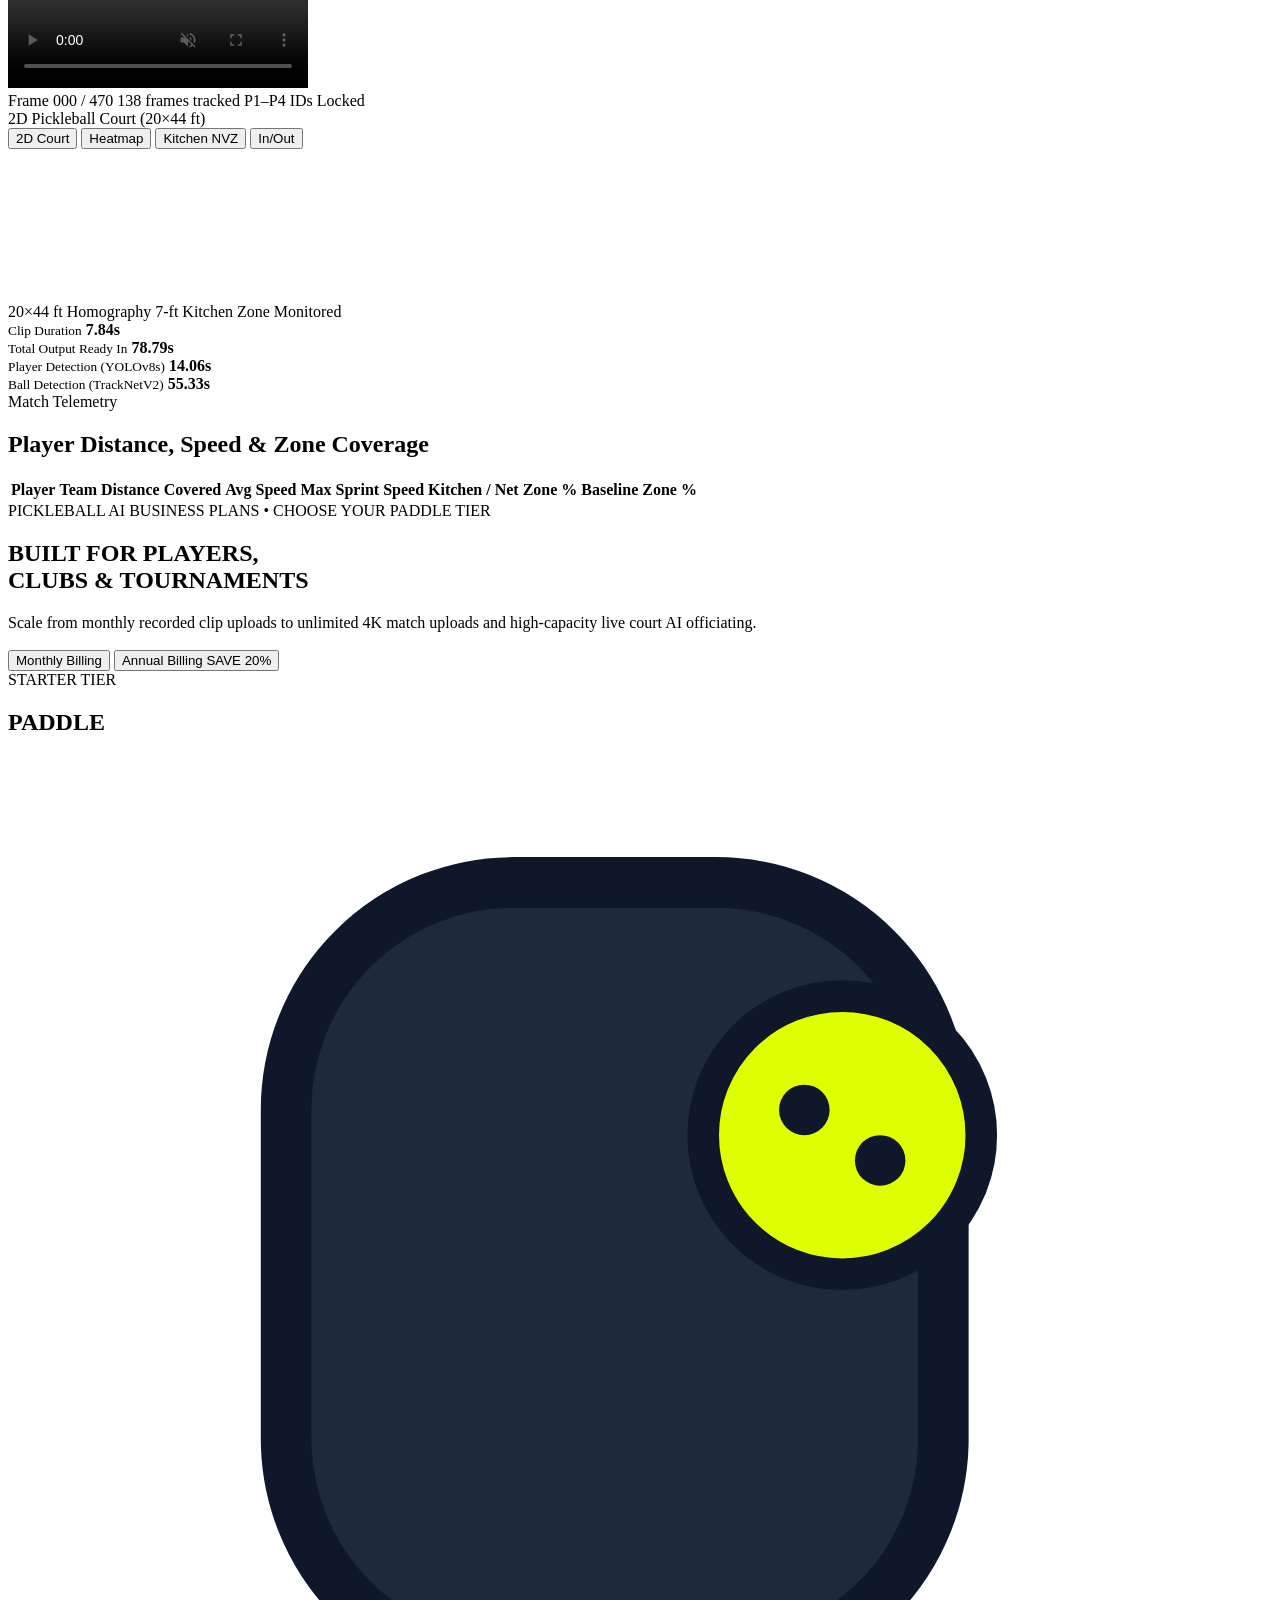
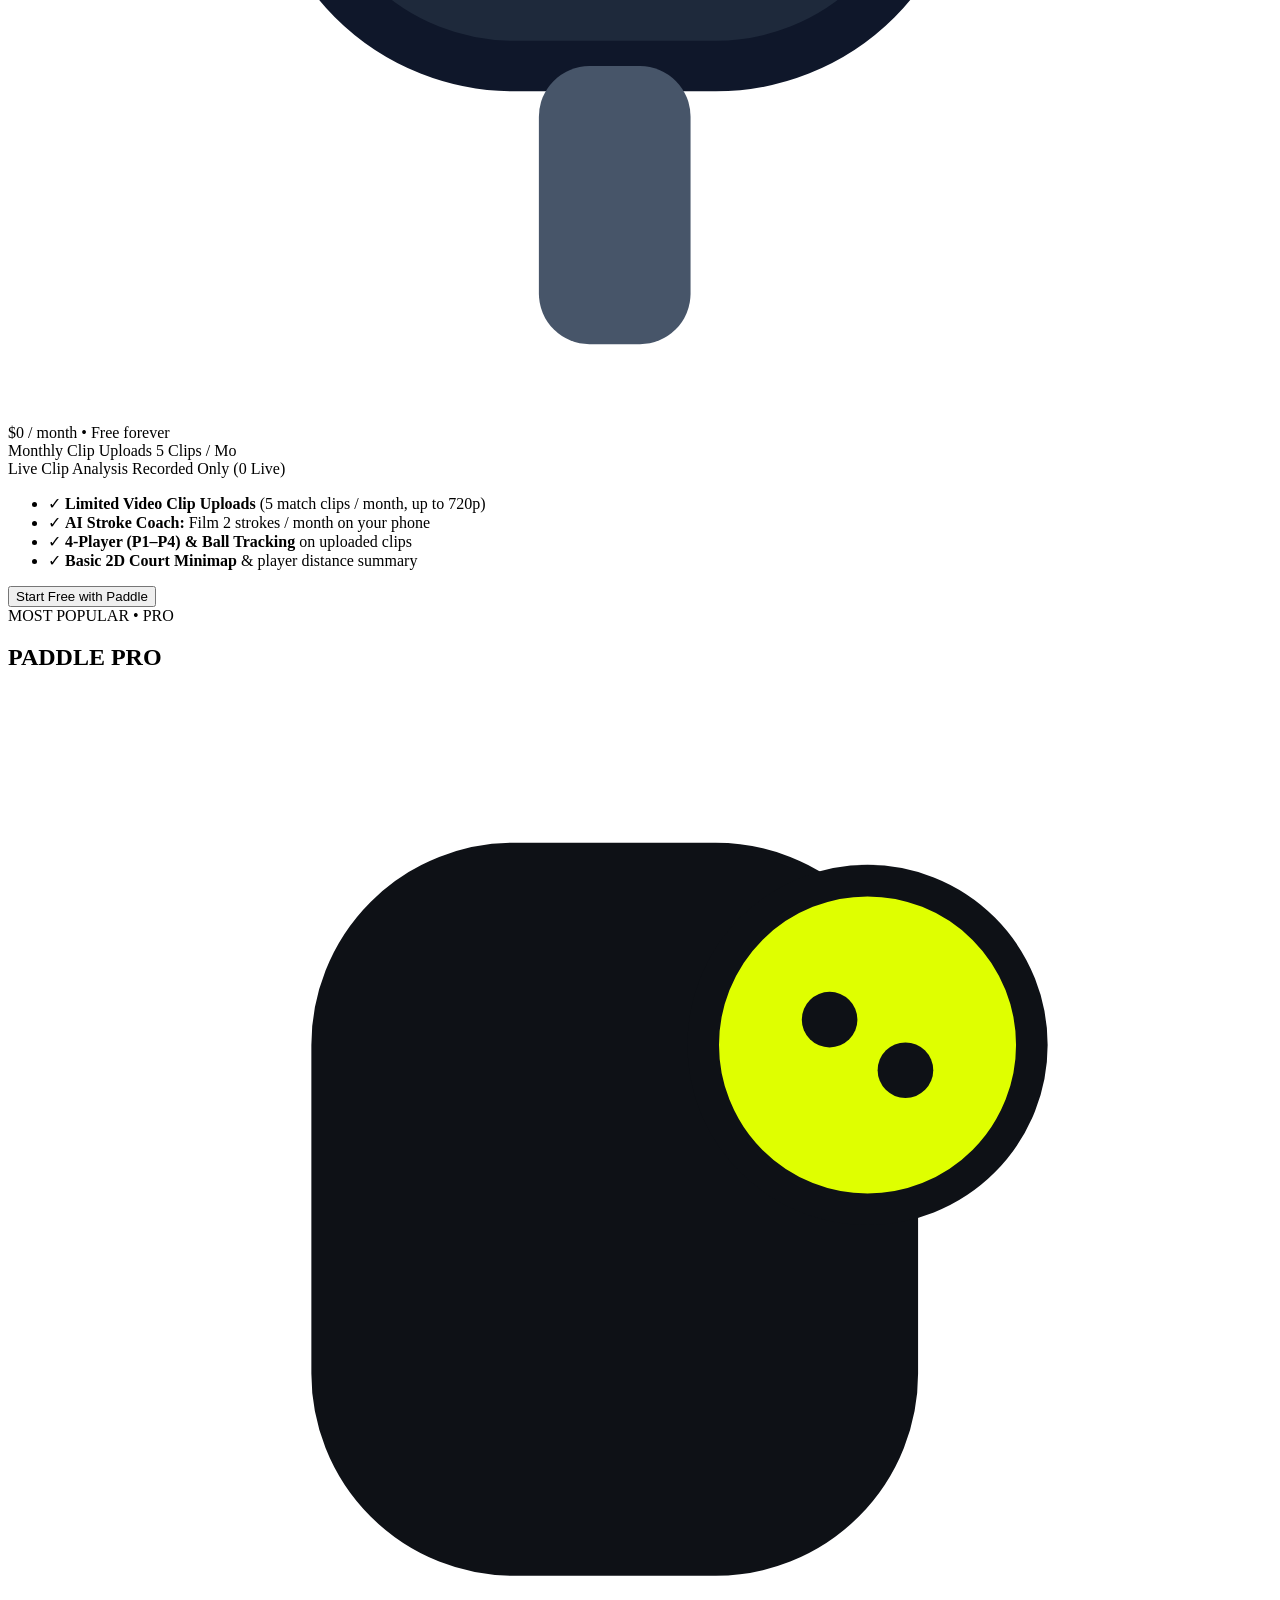
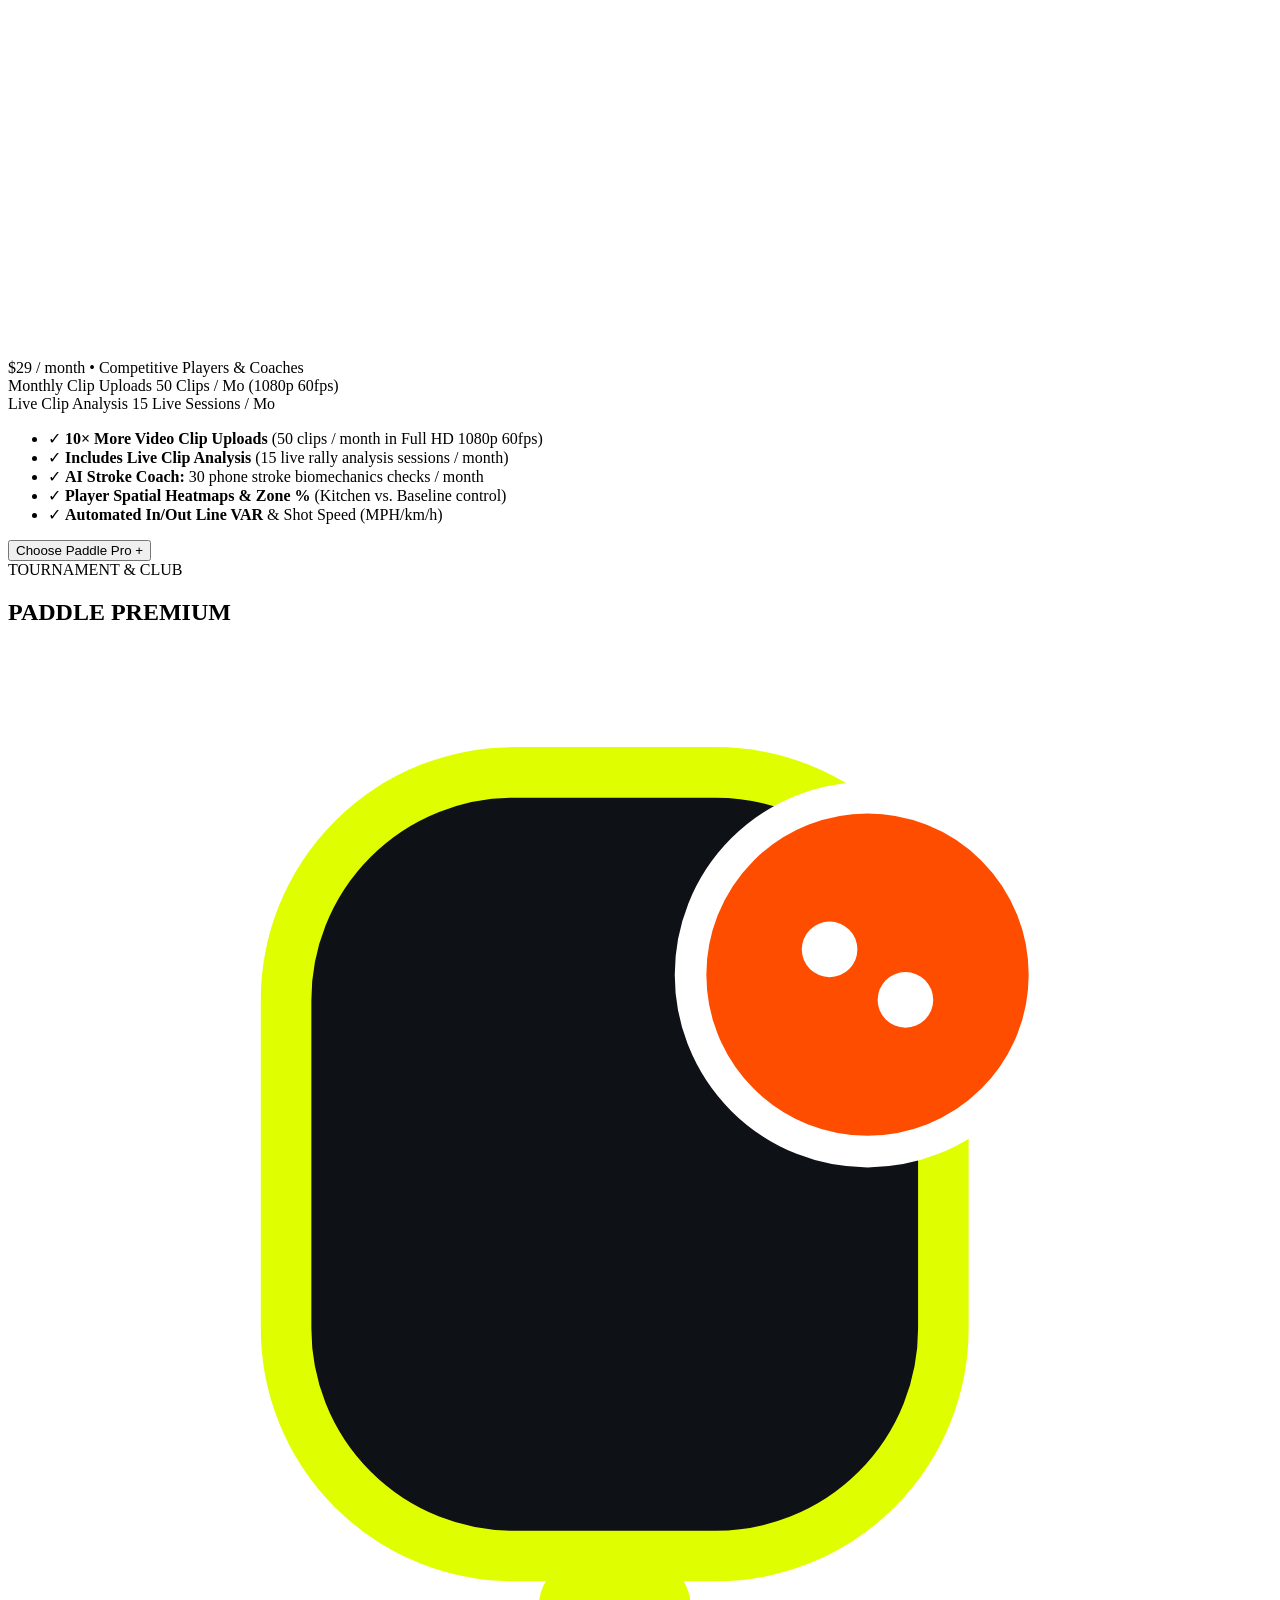
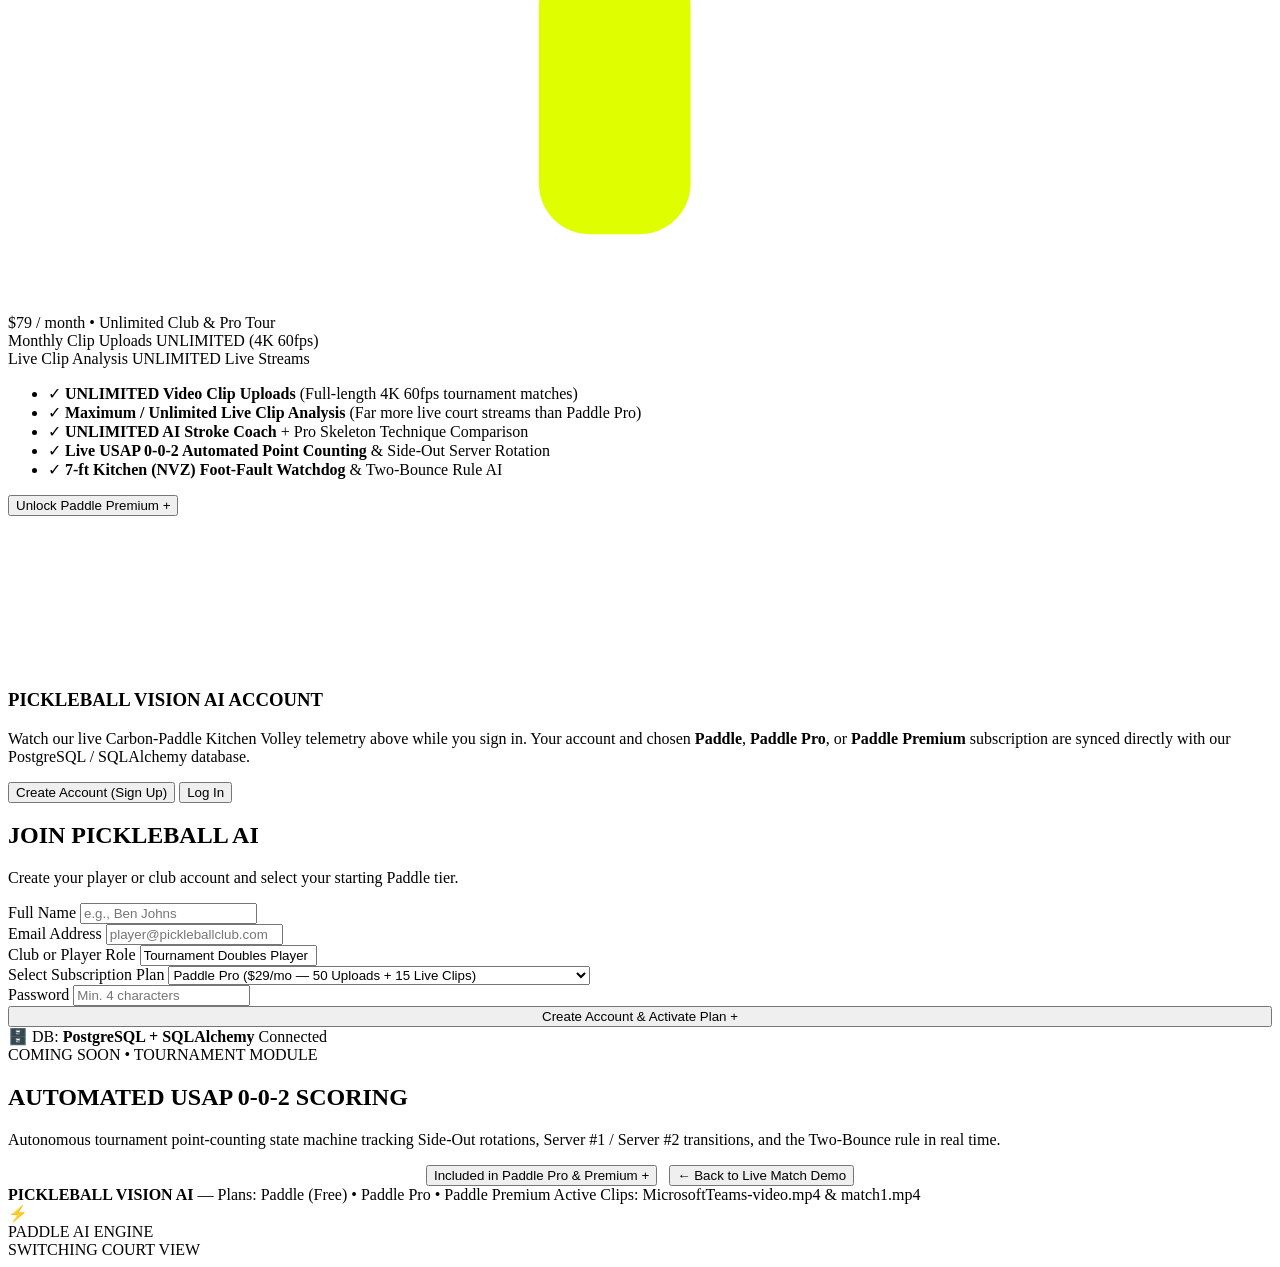
==== commit 332e9bfb: "feat(court): implement interactive 4-point court calibration and frontend pinning workbench - Added " ====
--- a/frontend/index.html
+++ b/frontend/index.html
@@ -191,6 +191,208 @@
               <button class="clip-tab-btn" data-clip="base_preview">
                 ⚡ 3. Base Model Perception (H.264 Preview)
               </button>
+              <button id="btn-toggle-pin-court" class="clip-tab-btn pin-court-btn" title="Open Interactive 4-Point Court Calibrator">
+                🎯 Calibrate Court (Pin 4 Points)
+              </button>
+            </div>
+          </div>
+
+          <!-- ====================================================================
+               INTERACTIVE 4-POINT COURT CALIBRATION & PINNING WORKBENCH
+               ==================================================================== -->
+          <div id="court-pinning-workbench" class="court-workbench-panel hidden">
+            <div class="workbench-header">
+              <div class="workbench-header-left">
+                <span class="workbench-icon">🎯</span>
+                <div>
+                  <h3 class="workbench-title">Interactive Court Calibration Workbench</h3>
+                  <p class="workbench-subtitle">
+                    Drag the 4 corner pins on the video frame to visually align baseline corners. Regulation USAP court mesh transforms live.
+                  </p>
+                </div>
+                <span id="calib-status-badge" class="calib-badge warning">⚡ AI Recommended • Unsaved</span>
+              </div>
+
+              <div class="workbench-header-right">
+                <label for="calib-clip-select" class="workbench-label">Target Clip:</label>
+                <select id="calib-clip-select" class="workbench-select">
+                  <option value="MicrosoftTeams-video.mp4">MicrosoftTeams-video.mp4 (720x1280 • 📱 9:16 Portrait)</option>
+                  <option value="match1.mp4">match1.mp4 (1302x740 • 📺 16:9 Landscape)</option>
+                  <option value="rally_sample.mp4">rally_sample.mp4 (640x360 • 📺 16:9 Landscape)</option>
+                  <option value="match.mp4">match.mp4 (640x360 • 📺 16:9 Landscape)</option>
+                </select>
+                <button id="btn-close-pin-court" class="btn-workbench-close" title="Close calibration tool">✕</button>
+              </div>
+            </div>
+
+            <div class="workbench-content-grid">
+              <!-- Interactive Canvas Stage -->
+              <div class="pin-canvas-wrapper">
+                <div id="pin-canvas-loader" class="canvas-loader-overlay">
+                  <div class="spinner-ring"></div>
+                  <span id="pin-loader-text">Loading video frame...</span>
+                </div>
+                <canvas id="court-pin-canvas"></canvas>
+                <div class="canvas-hint-pill">
+                  💡 Tip: Drag pins or use pixel nudge controls. Net (orange) &amp; Kitchen NVZ (lime) update dynamically.
+                </div>
+              </div>
+
+              <!-- Controls & Coordinate Inputs -->
+              <div class="workbench-controls-col">
+                <div class="pins-cards-grid">
+                  <!-- P1 Far-Left -->
+                  <div class="pin-card p1-card">
+                    <div class="pin-card-head">
+                      <span class="pin-dot p1-dot"></span>
+                      <strong>P1: Far-Left (0, 0 ft)</strong>
+                    </div>
+                    <div class="coord-inputs-row">
+                      <div class="coord-group">
+                        <label>X (px)</label>
+                        <input type="number" id="pin-p1-x" value="245" />
+                      </div>
+                      <div class="coord-group">
+                        <label>Y (px)</label>
+                        <input type="number" id="pin-p1-y" value="520" />
+                      </div>
+                    </div>
+                    <div class="nudge-btns-row">
+                      <small>X Nudge:</small>
+                      <button type="button" data-nudge-pin="p1" data-axis="x" data-amount="-5">-5</button>
+                      <button type="button" data-nudge-pin="p1" data-axis="x" data-amount="-1">-1</button>
+                      <button type="button" data-nudge-pin="p1" data-axis="x" data-amount="1">+1</button>
+                      <button type="button" data-nudge-pin="p1" data-axis="x" data-amount="5">+5</button>
+                      <span class="nudge-divider"></span>
+                      <small>Y Nudge:</small>
+                      <button type="button" data-nudge-pin="p1" data-axis="y" data-amount="-5">-5</button>
+                      <button type="button" data-nudge-pin="p1" data-axis="y" data-amount="-1">-1</button>
+                      <button type="button" data-nudge-pin="p1" data-axis="y" data-amount="1">+1</button>
+                      <button type="button" data-nudge-pin="p1" data-axis="y" data-amount="5">+5</button>
+                    </div>
+                  </div>
+
+                  <!-- P2 Far-Right -->
+                  <div class="pin-card p2-card">
+                    <div class="pin-card-head">
+                      <span class="pin-dot p2-dot"></span>
+                      <strong>P2: Far-Right (20, 0 ft)</strong>
+                    </div>
+                    <div class="coord-inputs-row">
+                      <div class="coord-group">
+                        <label>X (px)</label>
+                        <input type="number" id="pin-p2-x" value="475" />
+                      </div>
+                      <div class="coord-group">
+                        <label>Y (px)</label>
+                        <input type="number" id="pin-p2-y" value="520" />
+                      </div>
+                    </div>
+                    <div class="nudge-btns-row">
+                      <small>X Nudge:</small>
+                      <button type="button" data-nudge-pin="p2" data-axis="x" data-amount="-5">-5</button>
+                      <button type="button" data-nudge-pin="p2" data-axis="x" data-amount="-1">-1</button>
+                      <button type="button" data-nudge-pin="p2" data-axis="x" data-amount="1">+1</button>
+                      <button type="button" data-nudge-pin="p2" data-axis="x" data-amount="5">+5</button>
+                      <span class="nudge-divider"></span>
+                      <small>Y Nudge:</small>
+                      <button type="button" data-nudge-pin="p2" data-axis="y" data-amount="-5">-5</button>
+                      <button type="button" data-nudge-pin="p2" data-axis="y" data-amount="-1">-1</button>
+                      <button type="button" data-nudge-pin="p2" data-axis="y" data-amount="1">+1</button>
+                      <button type="button" data-nudge-pin="p2" data-axis="y" data-amount="5">+5</button>
+                    </div>
+                  </div>
+
+                  <!-- P3 Near-Right -->
+                  <div class="pin-card p3-card">
+                    <div class="pin-card-head">
+                      <span class="pin-dot p3-dot"></span>
+                      <strong>P3: Near-Right (20, 44 ft)</strong>
+                    </div>
+                    <div class="coord-inputs-row">
+                      <div class="coord-group">
+                        <label>X (px)</label>
+                        <input type="number" id="pin-p3-x" value="680" />
+                      </div>
+                      <div class="coord-group">
+                        <label>Y (px)</label>
+                        <input type="number" id="pin-p3-y" value="1040" />
+                      </div>
+                    </div>
+                    <div class="nudge-btns-row">
+                      <small>X Nudge:</small>
+                      <button type="button" data-nudge-pin="p3" data-axis="x" data-amount="-5">-5</button>
+                      <button type="button" data-nudge-pin="p3" data-axis="x" data-amount="-1">-1</button>
+                      <button type="button" data-nudge-pin="p3" data-axis="x" data-amount="1">+1</button>
+                      <button type="button" data-nudge-pin="p3" data-axis="x" data-amount="5">+5</button>
+                      <span class="nudge-divider"></span>
+                      <small>Y Nudge:</small>
+                      <button type="button" data-nudge-pin="p3" data-axis="y" data-amount="-5">-5</button>
+                      <button type="button" data-nudge-pin="p3" data-axis="y" data-amount="-1">-1</button>
+                      <button type="button" data-nudge-pin="p3" data-axis="y" data-amount="1">+1</button>
+                      <button type="button" data-nudge-pin="p3" data-axis="y" data-amount="5">+5</button>
+                    </div>
+                  </div>
+
+                  <!-- P4 Near-Left -->
+                  <div class="pin-card p4-card">
+                    <div class="pin-card-head">
+                      <span class="pin-dot p4-dot"></span>
+                      <strong>P4: Near-Left (0, 44 ft)</strong>
+                    </div>
+                    <div class="coord-inputs-row">
+                      <div class="coord-group">
+                        <label>X (px)</label>
+                        <input type="number" id="pin-p4-x" value="40" />
+                      </div>
+                      <div class="coord-group">
+                        <label>Y (px)</label>
+                        <input type="number" id="pin-p4-y" value="1040" />
+                      </div>
+                    </div>
+                    <div class="nudge-btns-row">
+                      <small>X Nudge:</small>
+                      <button type="button" data-nudge-pin="p4" data-axis="x" data-amount="-5">-5</button>
+                      <button type="button" data-nudge-pin="p4" data-axis="x" data-amount="-1">-1</button>
+                      <button type="button" data-nudge-pin="p4" data-axis="x" data-amount="1">+1</button>
+                      <button type="button" data-nudge-pin="p4" data-axis="x" data-amount="5">+5</button>
+                      <span class="nudge-divider"></span>
+                      <small>Y Nudge:</small>
+                      <button type="button" data-nudge-pin="p4" data-axis="y" data-amount="-5">-5</button>
+                      <button type="button" data-nudge-pin="p4" data-axis="y" data-amount="-1">-1</button>
+                      <button type="button" data-nudge-pin="p4" data-axis="y" data-amount="1">+1</button>
+                      <button type="button" data-nudge-pin="p4" data-axis="y" data-amount="5">+5</button>
+                    </div>
+                  </div>
+                </div>
+
+                <!-- Action Bar -->
+                <div class="workbench-action-row">
+                  <button type="button" id="btn-calib-recommend" class="btn-workbench-secondary" title="Reset to aspect-ratio-aware AI suggestion">
+                    🤖 Recommend Court
+                  </button>
+                  <button type="button" id="btn-calib-save" class="btn-workbench-primary" title="Save coordinates to court_calibrations.json">
+                    💾 Save &amp; Calibrate
+                  </button>
+                  <button type="button" id="btn-calib-run-pipeline" class="btn-workbench-orange" title="Run perception pipeline with these corners">
+                    ⚡ Run AI Analysis on Pinned Court
+                  </button>
+                </div>
+
+                <!-- Live Pipeline Progress HUD -->
+                <div id="pipeline-progress-hud" class="pipeline-progress-hud" style="display: none;">
+                  <div class="hud-top">
+                    <span id="pipeline-hud-status" class="hud-status">Initializing Perception Pipeline...</span>
+                    <span class="hud-indicator-pulse"></span>
+                  </div>
+                  <div class="hud-track">
+                    <div id="pipeline-hud-bar" class="hud-bar" style="width: 20%;"></div>
+                  </div>
+                </div>
+
+                <!-- Toast Notification -->
+                <div id="calib-toast" class="calib-toast" style="display: none;"></div>
+              </div>
             </div>
           </div>
 
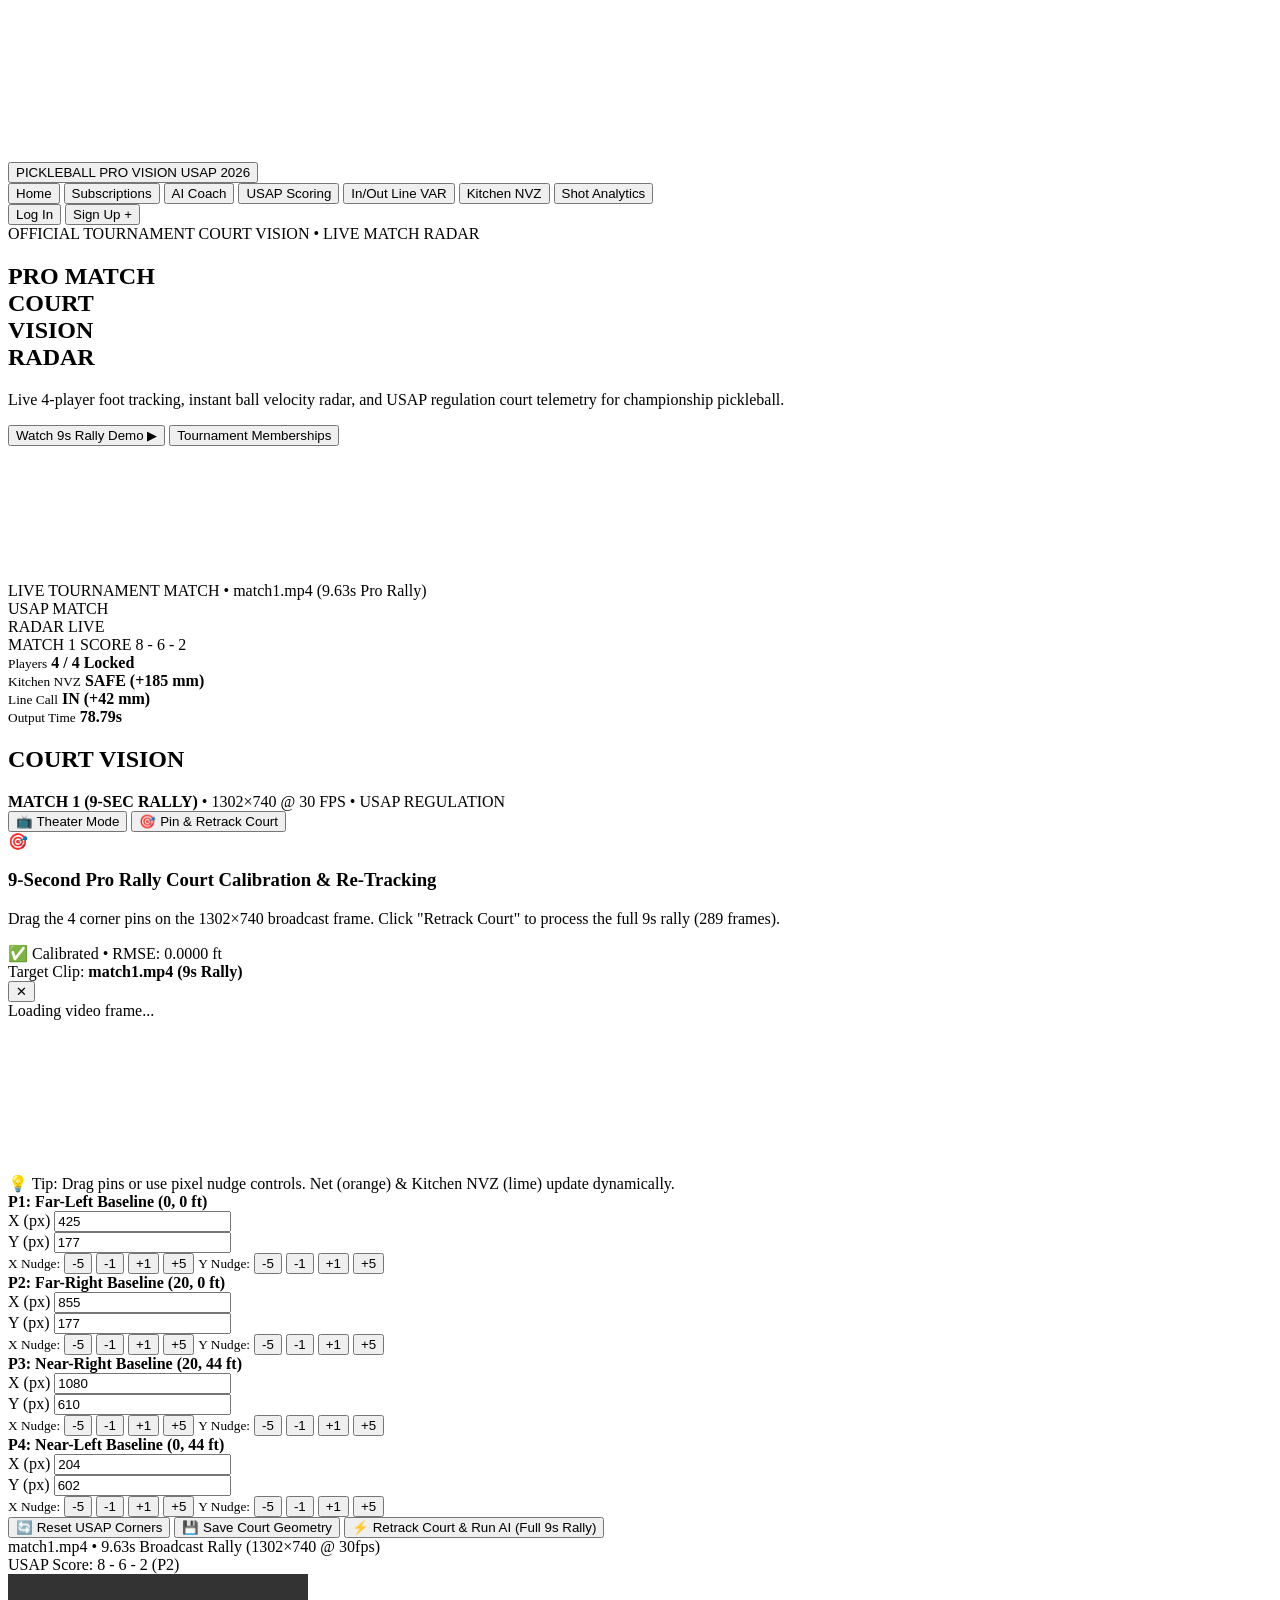
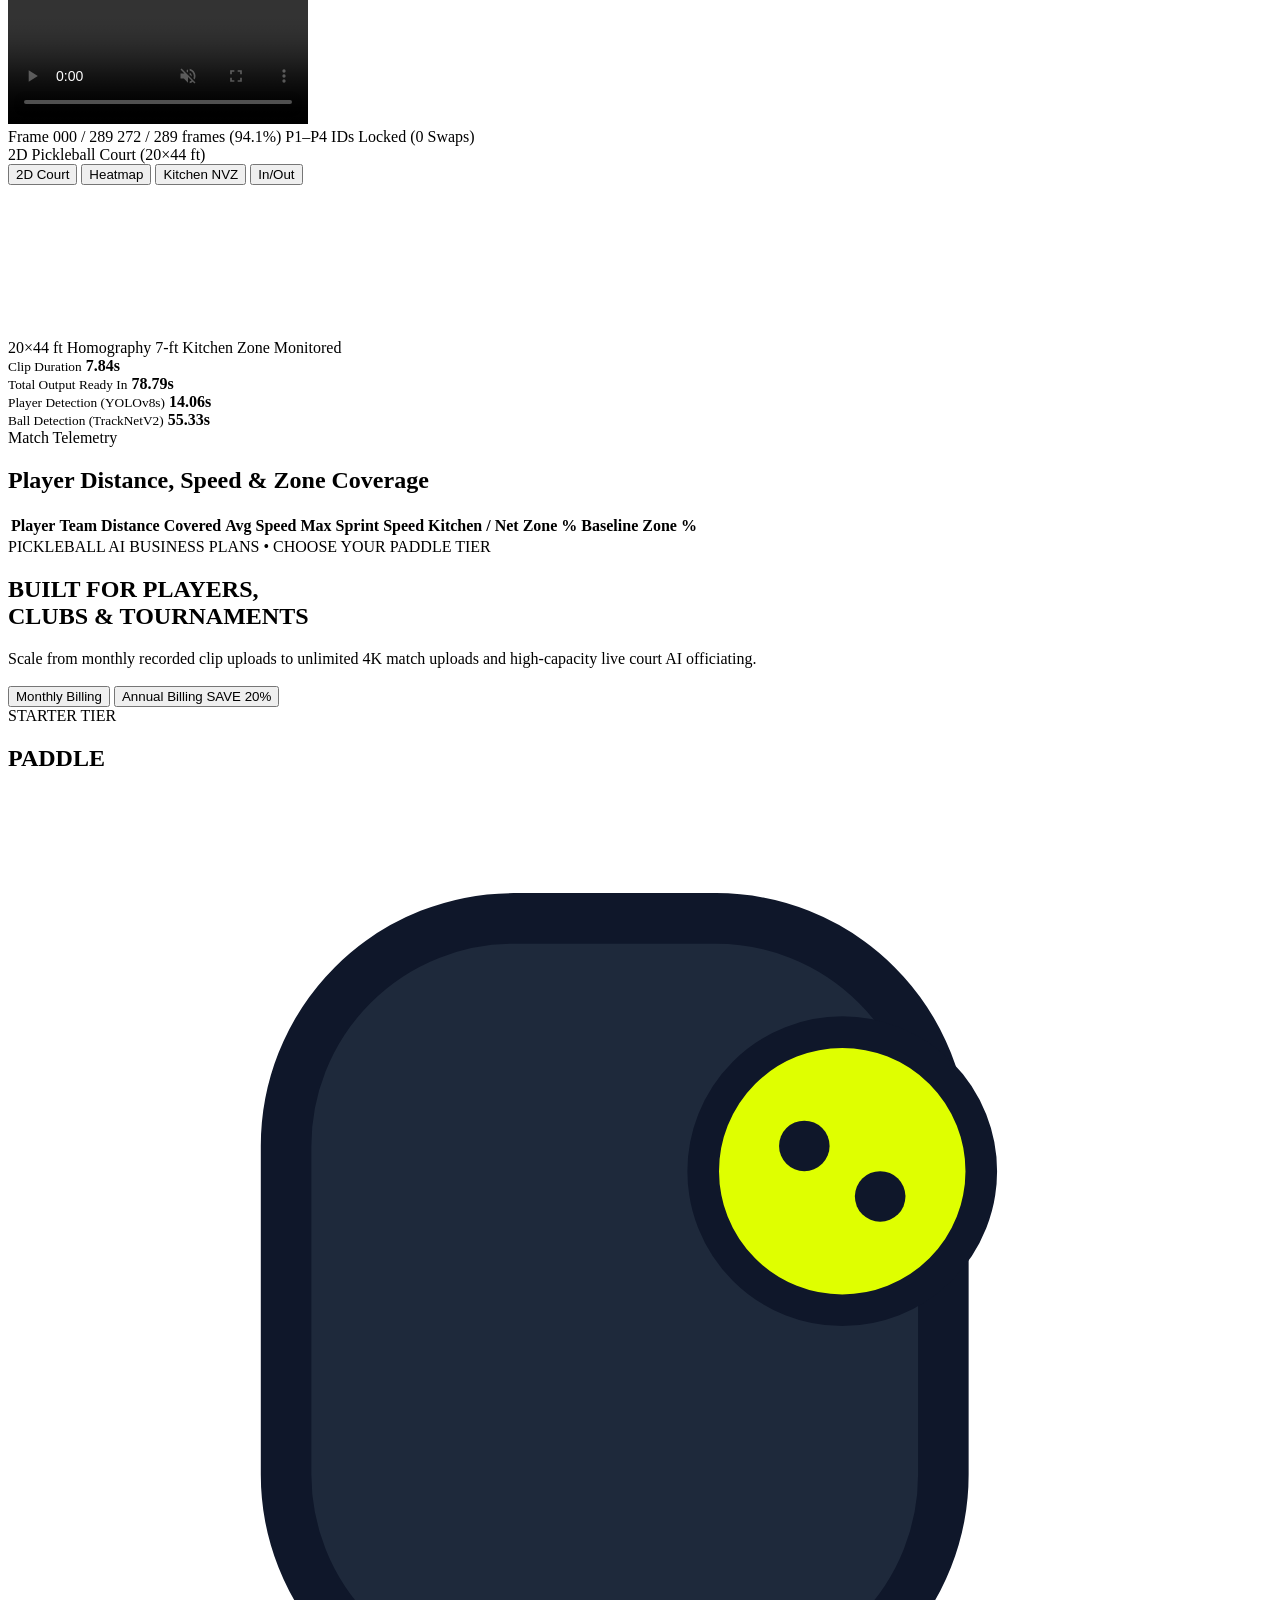
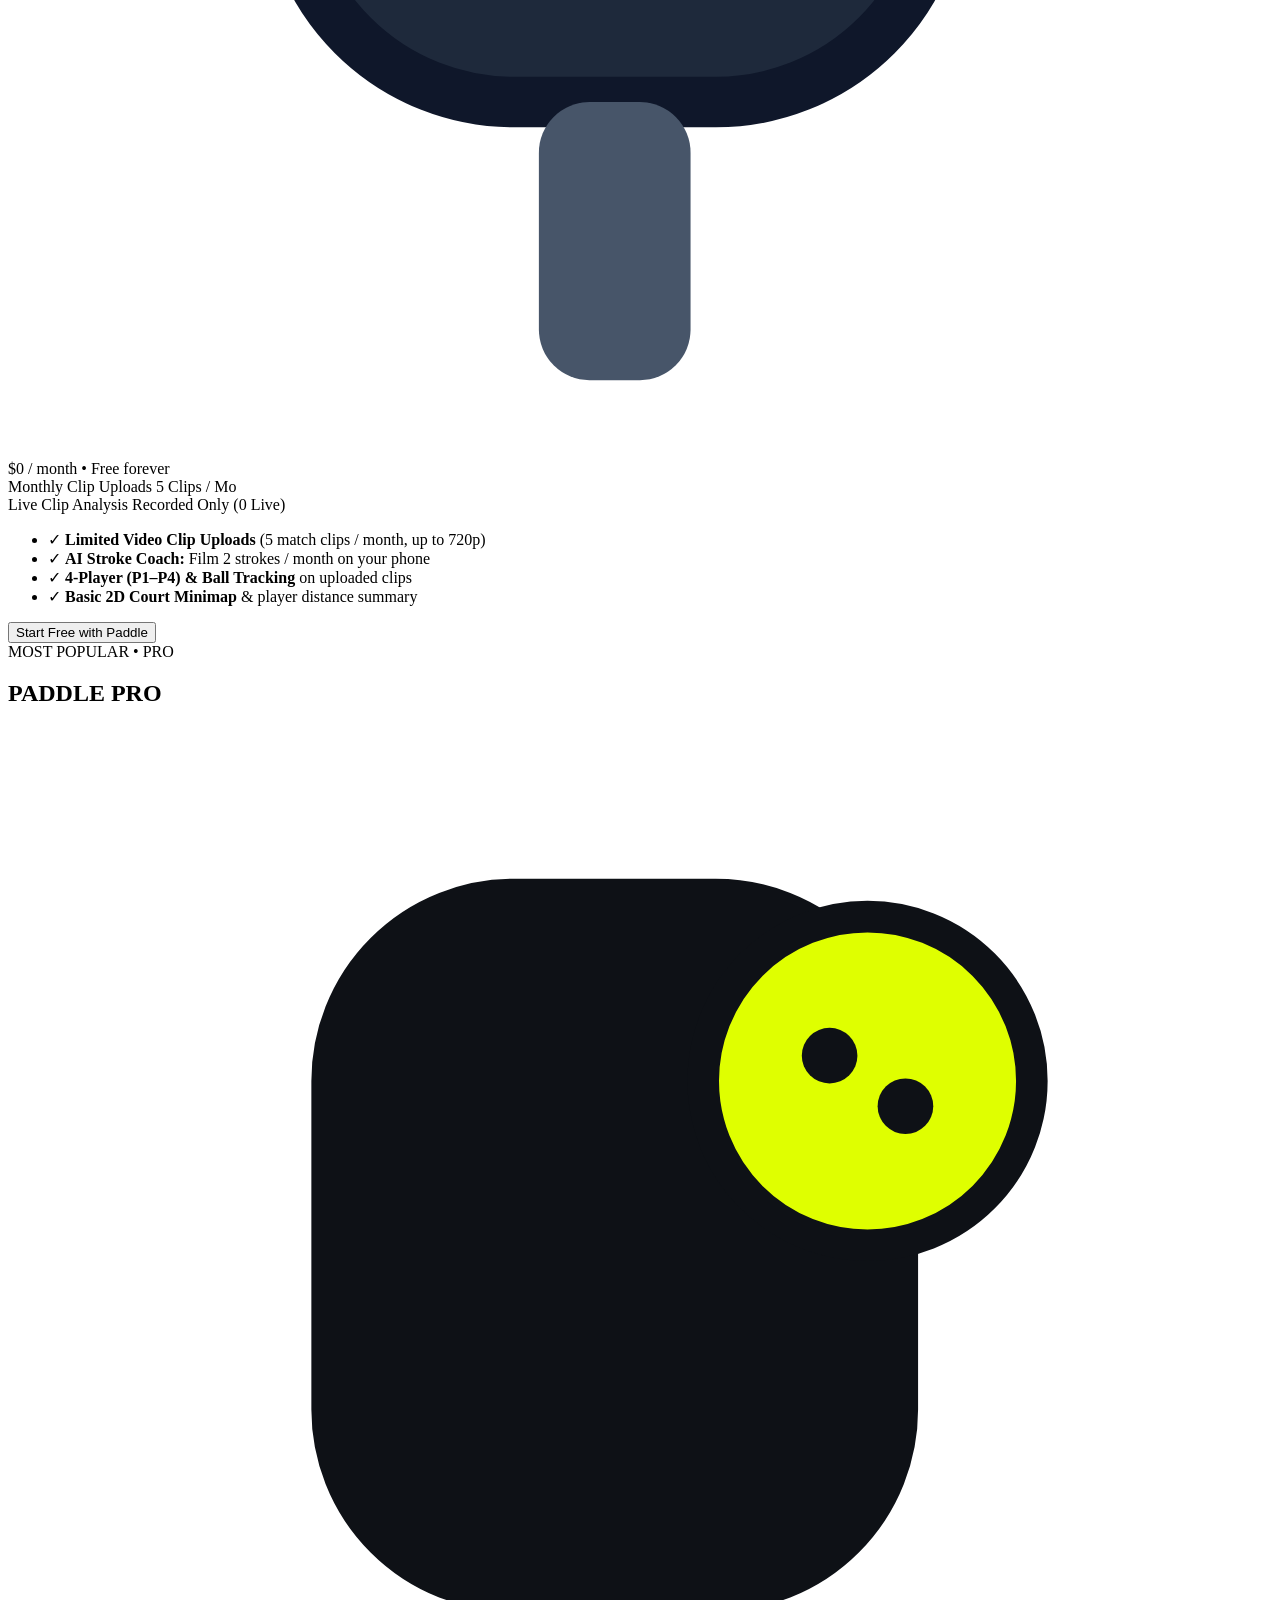
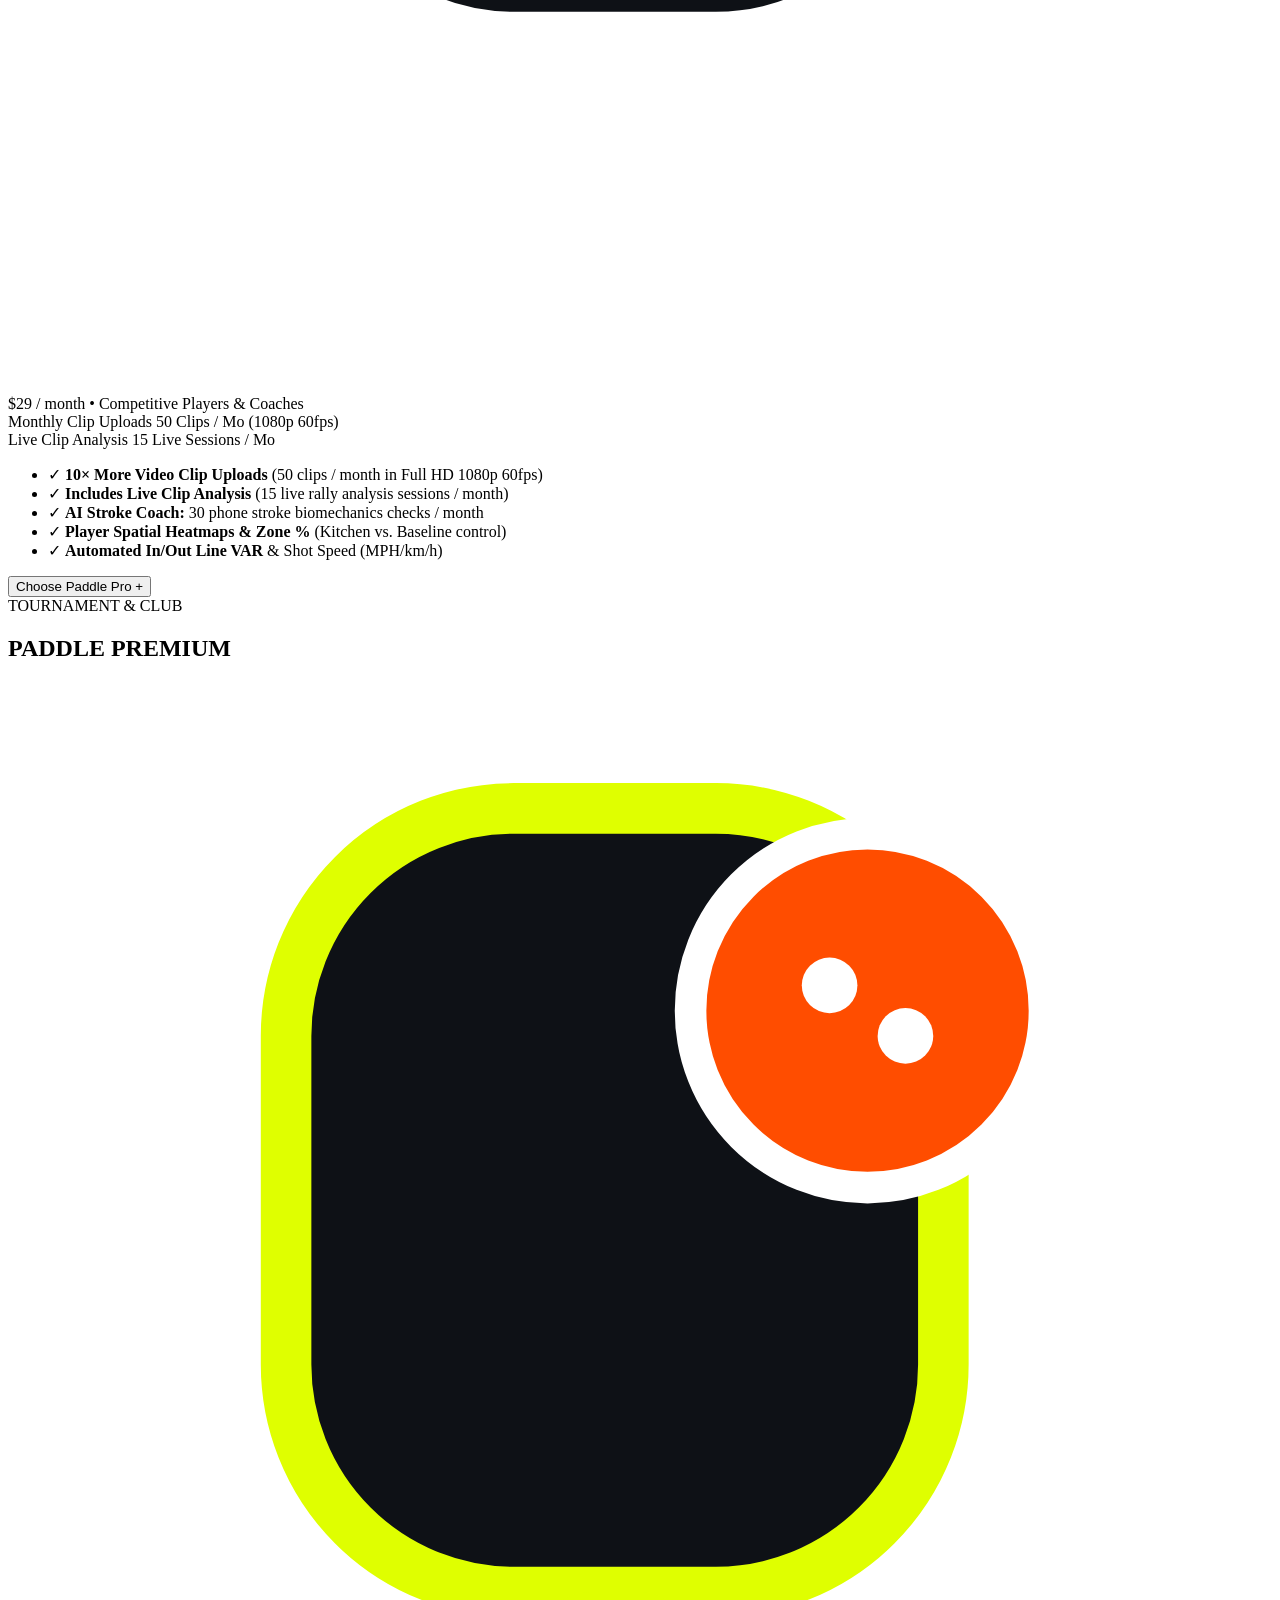
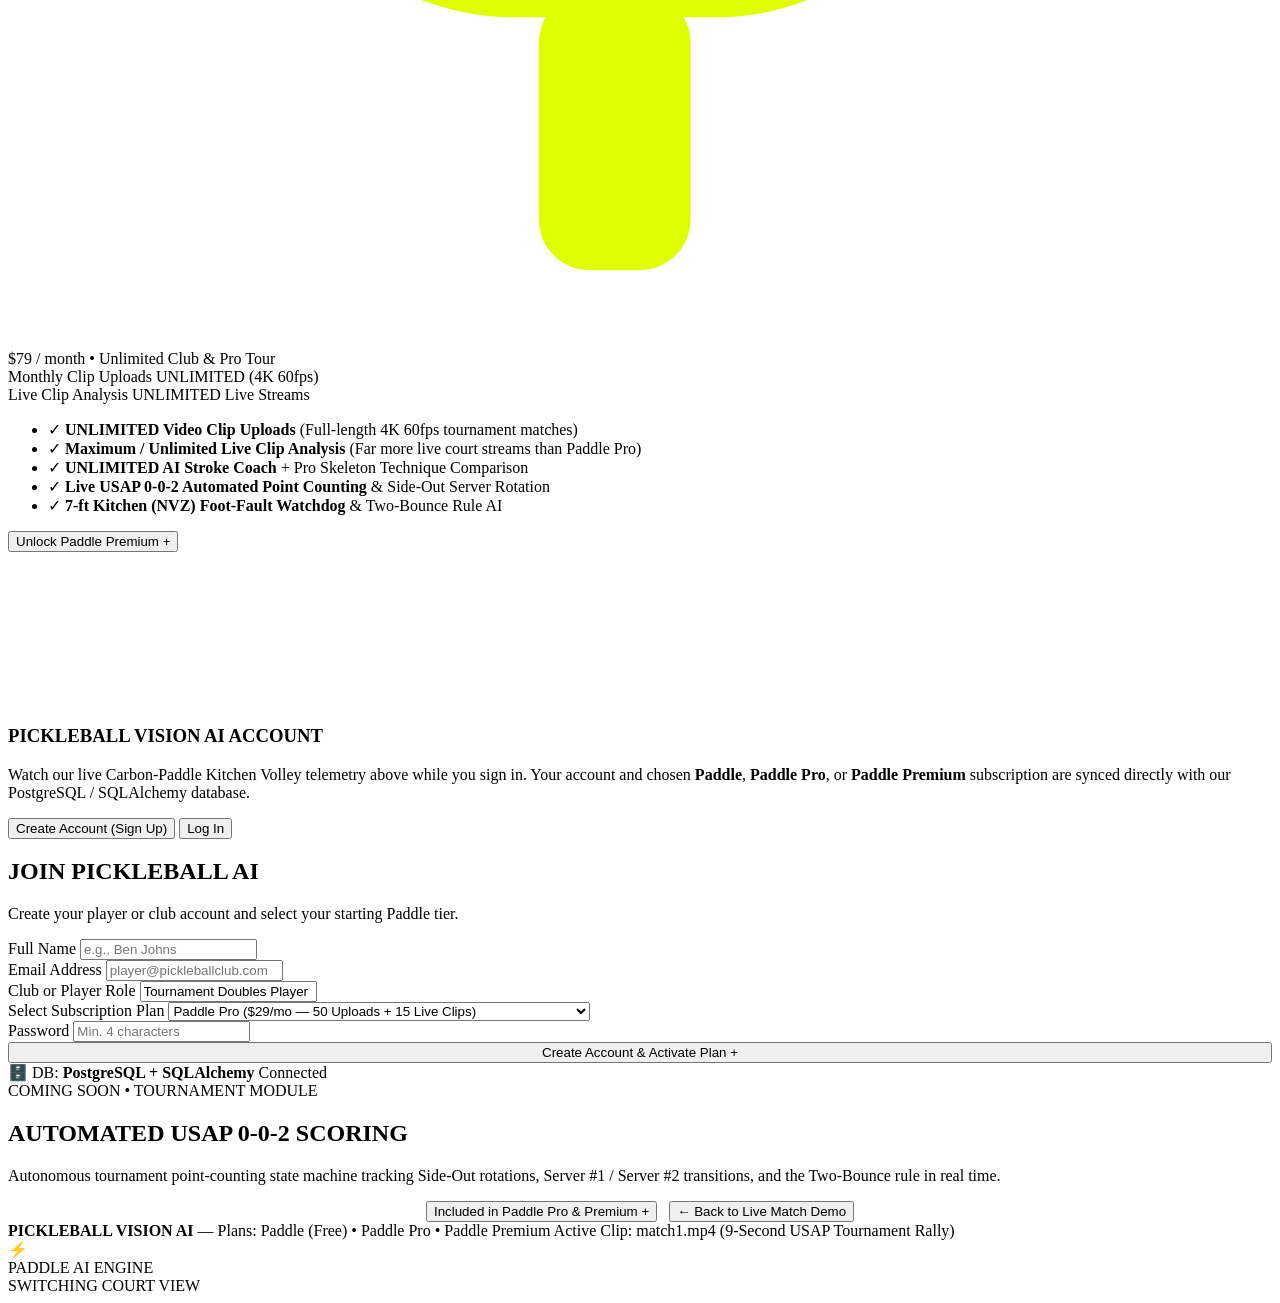
==== commit a87d4e11: "feat(ui): focus exclusively on 9s rally (match1/match11), add Theater Mode & sports redesign - Remov" ====
--- a/frontend/index.html
+++ b/frontend/index.html
@@ -21,17 +21,15 @@
     <div class="navbar-sticky-wrap">
       <header class="pill-navbar">
         <button class="nav-brand" data-page="home">
-          <span class="brand-loop-icon"></span>
-          <span>PICKLEBALL AI</span>
+          <span class="brand-paddle-icon"></span>
+          <span>PICKLEBALL PRO VISION</span>
+          <span class="pro-league-tag">USAP 2026</span>
         </button>
 
         <nav class="nav-center-links" aria-label="Main Menu">
           <button class="nav-menu-btn active" data-page="home">
             Home
           </button>
-          <a href="/view-preview.html" class="nav-menu-btn" style="text-decoration: none; color: #CCFF00; display: inline-flex; align-items: center; gap: 4px;" title="Open standalone video player">
-            🎬 Direct Player
-          </a>
           <button class="nav-menu-btn" data-page="subscriptions">
             Subscriptions
           </button>
@@ -94,27 +92,27 @@
             <div class="hero-copy-col">
               <div class="live-anim-tag">
                 <span class="pulse-ball"></span>
-                <span>YOLOv8s + TrackNetV2 • Live Vision Engine</span>
+                <span>OFFICIAL TOURNAMENT COURT VISION • LIVE MATCH RADAR</span>
               </div>
 
               <h1 class="hero-stacked-title">
-                TURN<br />
-                RALLIES<br />
-                INTO<br />
-                DATA
+                PRO MATCH<br />
+                COURT<br />
+                VISION<br />
+                RADAR
               </h1>
 
               <p class="hero-subtext">
-                Our AI vision system provides 4-player tracking, ball speed, and automated USAP tournament officiating that elevate every match.
+                Live 4-player foot tracking, instant ball velocity radar, and USAP regulation court telemetry for championship pickleball.
               </p>
 
               <div class="hero-cta-row">
-                <button id="hero-watch-btn" class="btn-orange-cta">
-                  <span>Watch Match Demo</span>
-                  <span>+</span>
+                <button id="hero-watch-btn" class="btn-sports-primary">
+                  <span>Watch 9s Rally Demo</span>
+                  <span class="btn-arrow-icon">▶</span>
                 </button>
-                <button class="btn-outline-secondary" data-page="subscriptions">
-                  <span>View Paddle Plans</span>
+                <button class="btn-sports-outline" data-page="subscriptions">
+                  <span>Tournament Memberships</span>
                 </button>
               </div>
             </div>
@@ -122,11 +120,11 @@
             <div class="hero-visual-col">
               <div class="hero-video-showcase">
                 <span id="hero-clip-badge" class="hero-video-badge">
-                  LIVE OUTPUT • MicrosoftTeams-video.mp4
+                  LIVE TOURNAMENT MATCH • match1.mp4 (9.63s Pro Rally)
                 </span>
                 <video
                   id="hero-preview-video"
-                  src="/outputs/MicrosoftTeams-video_players-ball.mp4"
+                  src="/outputs/match1_base_preview.mp4"
                   autoplay
                   loop
                   muted
@@ -139,14 +137,14 @@
                 <div class="floating-card-head">
                   <span class="floating-loop-mark"></span>
                   <div class="floating-card-title">
-                    COURT AI<br />EXCELLENCE
+                    USAP MATCH<br />RADAR LIVE
                   </div>
                 </div>
 
                 <div class="floating-card-inner-preview">
                   <div class="mini-score-strip">
-                    <span>USAP SCORE</span>
-                    <span id="mini-score-val" class="mini-score-call">4 - 2 - 1</span>
+                    <span>MATCH 1 SCORE</span>
+                    <span id="mini-score-val" class="mini-score-call">8 - 6 - 2</span>
                   </div>
                   <div class="mini-stat-grid">
                     <div class="mini-stat-box">
@@ -181,19 +179,25 @@
               <h2 class="dark-giant-word">COURT <span>VISION</span></h2>
             </div>
 
-            <div class="clip-switcher-bar">
-              <button class="clip-tab-btn active" data-clip="MicrosoftTeams-video">
-                1. MicrosoftTeams-video.mp4 (60 FPS)
-              </button>
-              <button class="clip-tab-btn" data-clip="match1">
-                2. match1.mp4 (30 FPS)
-              </button>
-              <button class="clip-tab-btn" data-clip="base_preview">
-                ⚡ 3. Base Model Perception (H.264 Preview)
-              </button>
-              <button id="btn-toggle-pin-court" class="clip-tab-btn pin-court-btn" title="Open Interactive 4-Point Court Calibrator">
-                🎯 Calibrate Court (Pin 4 Points)
-              </button>
+            <div class="tournament-match-control-bar">
+              <div class="match-badge-tag">
+                <span class="live-sports-beacon"></span>
+                <strong>MATCH 1 (9-SEC RALLY)</strong>
+                <span class="tag-sep">•</span>
+                <span>1302×740 @ 30 FPS</span>
+                <span class="tag-sep">•</span>
+                <span class="tag-usap">USAP REGULATION</span>
+              </div>
+
+              <div class="match-actions-group">
+                <button id="btn-theater-mode" class="sports-btn-theater" title="Toggle Fullscreen Cinema Theater Broadcast Mode">
+                  <span class="theater-icon">📺</span>
+                  <span id="theater-btn-text">Theater Mode</span>
+                </button>
+                <button id="btn-toggle-pin-court" class="sports-btn-calib" title="Fine-tune 4 court corners on 9-second rally">
+                  <span>🎯 Pin &amp; Retrack Court</span>
+                </button>
+              </div>
             </div>
           </div>
 
@@ -205,21 +209,21 @@
               <div class="workbench-header-left">
                 <span class="workbench-icon">🎯</span>
                 <div>
-                  <h3 class="workbench-title">Interactive Court Calibration Workbench</h3>
+                  <h3 class="workbench-title">9-Second Pro Rally Court Calibration &amp; Re-Tracking</h3>
                   <p class="workbench-subtitle">
-                    Drag the 4 corner pins on the video frame to visually align baseline corners. Regulation USAP court mesh transforms live.
+                    Drag the 4 corner pins on the 1302×740 broadcast frame. Click "Retrack Court" to process the full 9s rally (289 frames).
                   </p>
                 </div>
-                <span id="calib-status-badge" class="calib-badge warning">⚡ AI Recommended • Unsaved</span>
+                <span id="calib-status-badge" class="calib-badge success">✅ Calibrated • RMSE: 0.0000 ft</span>
               </div>
 
               <div class="workbench-header-right">
-                <label for="calib-clip-select" class="workbench-label">Target Clip:</label>
-                <select id="calib-clip-select" class="workbench-select">
-                  <option value="MicrosoftTeams-video.mp4">MicrosoftTeams-video.mp4 (720x1280 • 📱 9:16 Portrait)</option>
-                  <option value="match1.mp4">match1.mp4 (1302x740 • 📺 16:9 Landscape)</option>
-                  <option value="rally_sample.mp4">rally_sample.mp4 (640x360 • 📺 16:9 Landscape)</option>
-                  <option value="match.mp4">match.mp4 (640x360 • 📺 16:9 Landscape)</option>
+                <div class="single-clip-lock-badge">
+                  <span>Target Clip:</span>
+                  <strong>match1.mp4 (9s Rally)</strong>
+                </div>
+                <select id="calib-clip-select" class="workbench-select" style="display: none;">
+                  <option value="match1.mp4" selected>match1.mp4 (1302x740 • 9s Rally)</option>
                 </select>
                 <button id="btn-close-pin-court" class="btn-workbench-close" title="Close calibration tool">✕</button>
               </div>
@@ -245,16 +249,16 @@
                   <div class="pin-card p1-card">
                     <div class="pin-card-head">
                       <span class="pin-dot p1-dot"></span>
-                      <strong>P1: Far-Left (0, 0 ft)</strong>
+                      <strong>P1: Far-Left Baseline (0, 0 ft)</strong>
                     </div>
                     <div class="coord-inputs-row">
                       <div class="coord-group">
                         <label>X (px)</label>
-                        <input type="number" id="pin-p1-x" value="245" />
+                        <input type="number" id="pin-p1-x" value="425" />
                       </div>
                       <div class="coord-group">
                         <label>Y (px)</label>
-                        <input type="number" id="pin-p1-y" value="520" />
+                        <input type="number" id="pin-p1-y" value="177" />
                       </div>
                     </div>
                     <div class="nudge-btns-row">
@@ -276,16 +280,16 @@
                   <div class="pin-card p2-card">
                     <div class="pin-card-head">
                       <span class="pin-dot p2-dot"></span>
-                      <strong>P2: Far-Right (20, 0 ft)</strong>
+                      <strong>P2: Far-Right Baseline (20, 0 ft)</strong>
                     </div>
                     <div class="coord-inputs-row">
                       <div class="coord-group">
                         <label>X (px)</label>
-                        <input type="number" id="pin-p2-x" value="475" />
+                        <input type="number" id="pin-p2-x" value="855" />
                       </div>
                       <div class="coord-group">
                         <label>Y (px)</label>
-                        <input type="number" id="pin-p2-y" value="520" />
+                        <input type="number" id="pin-p2-y" value="177" />
                       </div>
                     </div>
                     <div class="nudge-btns-row">
@@ -307,16 +311,16 @@
                   <div class="pin-card p3-card">
                     <div class="pin-card-head">
                       <span class="pin-dot p3-dot"></span>
-                      <strong>P3: Near-Right (20, 44 ft)</strong>
+                      <strong>P3: Near-Right Baseline (20, 44 ft)</strong>
                     </div>
                     <div class="coord-inputs-row">
                       <div class="coord-group">
                         <label>X (px)</label>
-                        <input type="number" id="pin-p3-x" value="680" />
+                        <input type="number" id="pin-p3-x" value="1080" />
                       </div>
                       <div class="coord-group">
                         <label>Y (px)</label>
-                        <input type="number" id="pin-p3-y" value="1040" />
+                        <input type="number" id="pin-p3-y" value="610" />
                       </div>
                     </div>
                     <div class="nudge-btns-row">
@@ -338,16 +342,16 @@
                   <div class="pin-card p4-card">
                     <div class="pin-card-head">
                       <span class="pin-dot p4-dot"></span>
-                      <strong>P4: Near-Left (0, 44 ft)</strong>
+                      <strong>P4: Near-Left Baseline (0, 44 ft)</strong>
                     </div>
                     <div class="coord-inputs-row">
                       <div class="coord-group">
                         <label>X (px)</label>
-                        <input type="number" id="pin-p4-x" value="40" />
+                        <input type="number" id="pin-p4-x" value="204" />
                       </div>
                       <div class="coord-group">
                         <label>Y (px)</label>
-                        <input type="number" id="pin-p4-y" value="1040" />
+                        <input type="number" id="pin-p4-y" value="602" />
                       </div>
                     </div>
                     <div class="nudge-btns-row">
@@ -368,14 +372,14 @@
 
                 <!-- Action Bar -->
                 <div class="workbench-action-row">
-                  <button type="button" id="btn-calib-recommend" class="btn-workbench-secondary" title="Reset to aspect-ratio-aware AI suggestion">
-                    🤖 Recommend Court
+                  <button type="button" id="btn-calib-recommend" class="btn-sports-secondary" title="Reset to official USAP regulation broadcast geometry">
+                    🔄 Reset USAP Corners
                   </button>
-                  <button type="button" id="btn-calib-save" class="btn-workbench-primary" title="Save coordinates to court_calibrations.json">
-                    💾 Save &amp; Calibrate
+                  <button type="button" id="btn-calib-save" class="btn-sports-save" title="Save coordinates to court_calibrations.json">
+                    💾 Save Court Geometry
                   </button>
-                  <button type="button" id="btn-calib-run-pipeline" class="btn-workbench-orange" title="Run perception pipeline with these corners">
-                    ⚡ Run AI Analysis on Pinned Court
+                  <button type="button" id="btn-calib-run-pipeline" class="btn-sports-retrack" title="Run perception pipeline with these corners">
+                    ⚡ Retrack Court &amp; Run AI (Full 9s Rally)
                   </button>
                 </div>
 
@@ -399,21 +403,21 @@
           <div class="match-demo-grid">
 
             <!-- Left: Processed Match Video -->
-            <div class="dark-panel">
+            <div class="dark-panel main-match-panel">
               <div class="dark-panel-head">
                 <div class="dark-panel-title">
-                  <span class="orange-dot"></span>
-                  <span id="demo-video-title">MicrosoftTeams-video.mp4 (720×1280 @ 60fps)</span>
-                </div>
-                <span id="demo-score-call" style="font-size: 12px; color: #DFFF00; font-weight: 700;">
-                  USAP Score: 4 - 2 - 1 (P1)
+                  <span class="live-sports-beacon"></span>
+                  <span id="demo-video-title">match1.mp4 • 9.63s Broadcast Rally (1302×740 @ 30fps)</span>
+                </div>
+                <span id="demo-score-call" class="live-score-badge">
+                  USAP Score: 8 - 6 - 2 (P2)
                 </span>
               </div>
 
               <div class="video-box">
                 <video
                   id="demo-video-player"
-                  src="/outputs/MicrosoftTeams-video_players-ball.mp4"
+                  src="/outputs/match1_base_preview.mp4"
                   autoplay
                   loop
                   muted
@@ -423,9 +427,9 @@
               </div>
 
               <div class="dark-panel-foot">
-                <span id="demo-frame-counter">Frame 000 / 470</span>
-                <span id="demo-ball-tracked">138 frames tracked</span>
-                <span>P1–P4 IDs Locked</span>
+                <span id="demo-frame-counter">Frame 000 / 289</span>
+                <span id="demo-ball-tracked">272 / 289 frames (94.1%)</span>
+                <span>P1–P4 IDs Locked (0 Swaps)</span>
               </div>
             </div>
 
@@ -876,7 +880,7 @@
 
     <footer class="simple-footer">
       <span><strong>PICKLEBALL VISION AI</strong> — Plans: Paddle (Free) • Paddle Pro • Paddle Premium</span>
-      <span>Active Clips: MicrosoftTeams-video.mp4 &amp; match1.mp4</span>
+      <span>Active Clip: match1.mp4 (9-Second USAP Tournament Rally)</span>
     </footer>
 
     <!-- ====================================================================
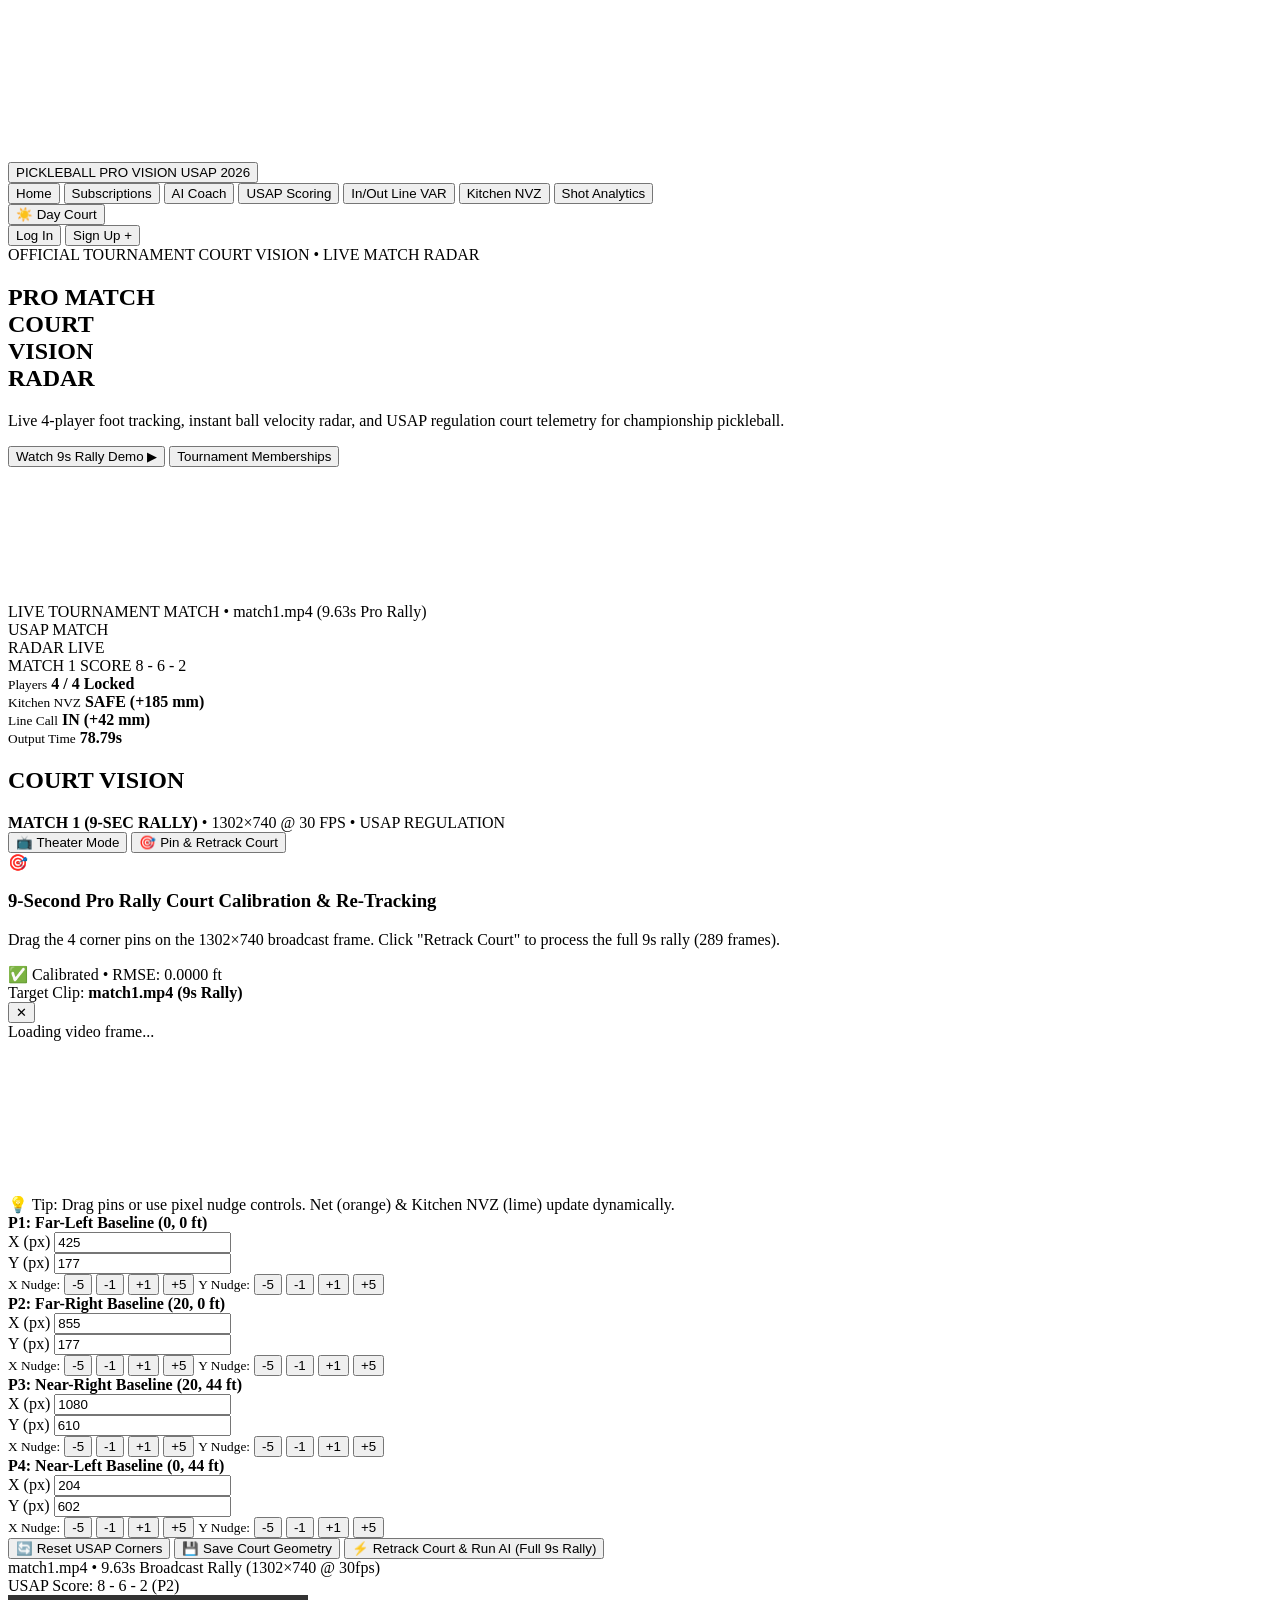
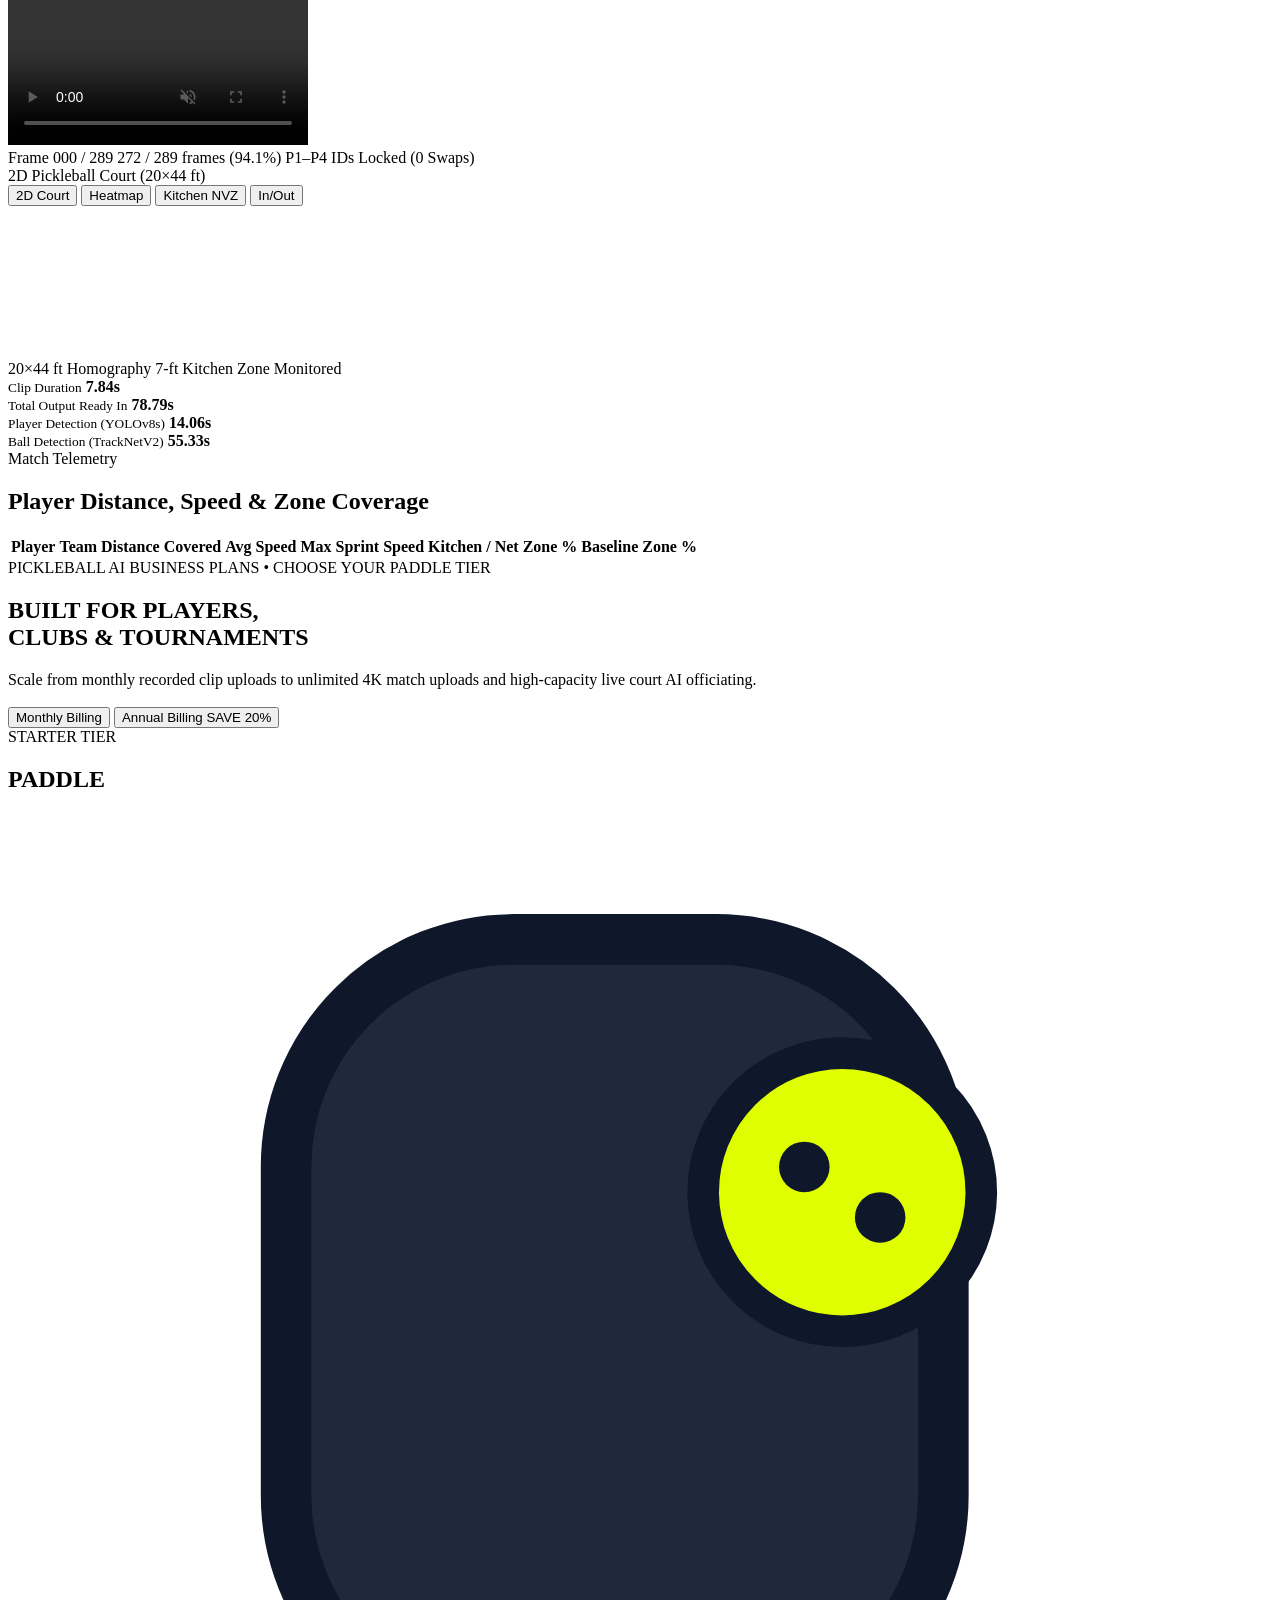
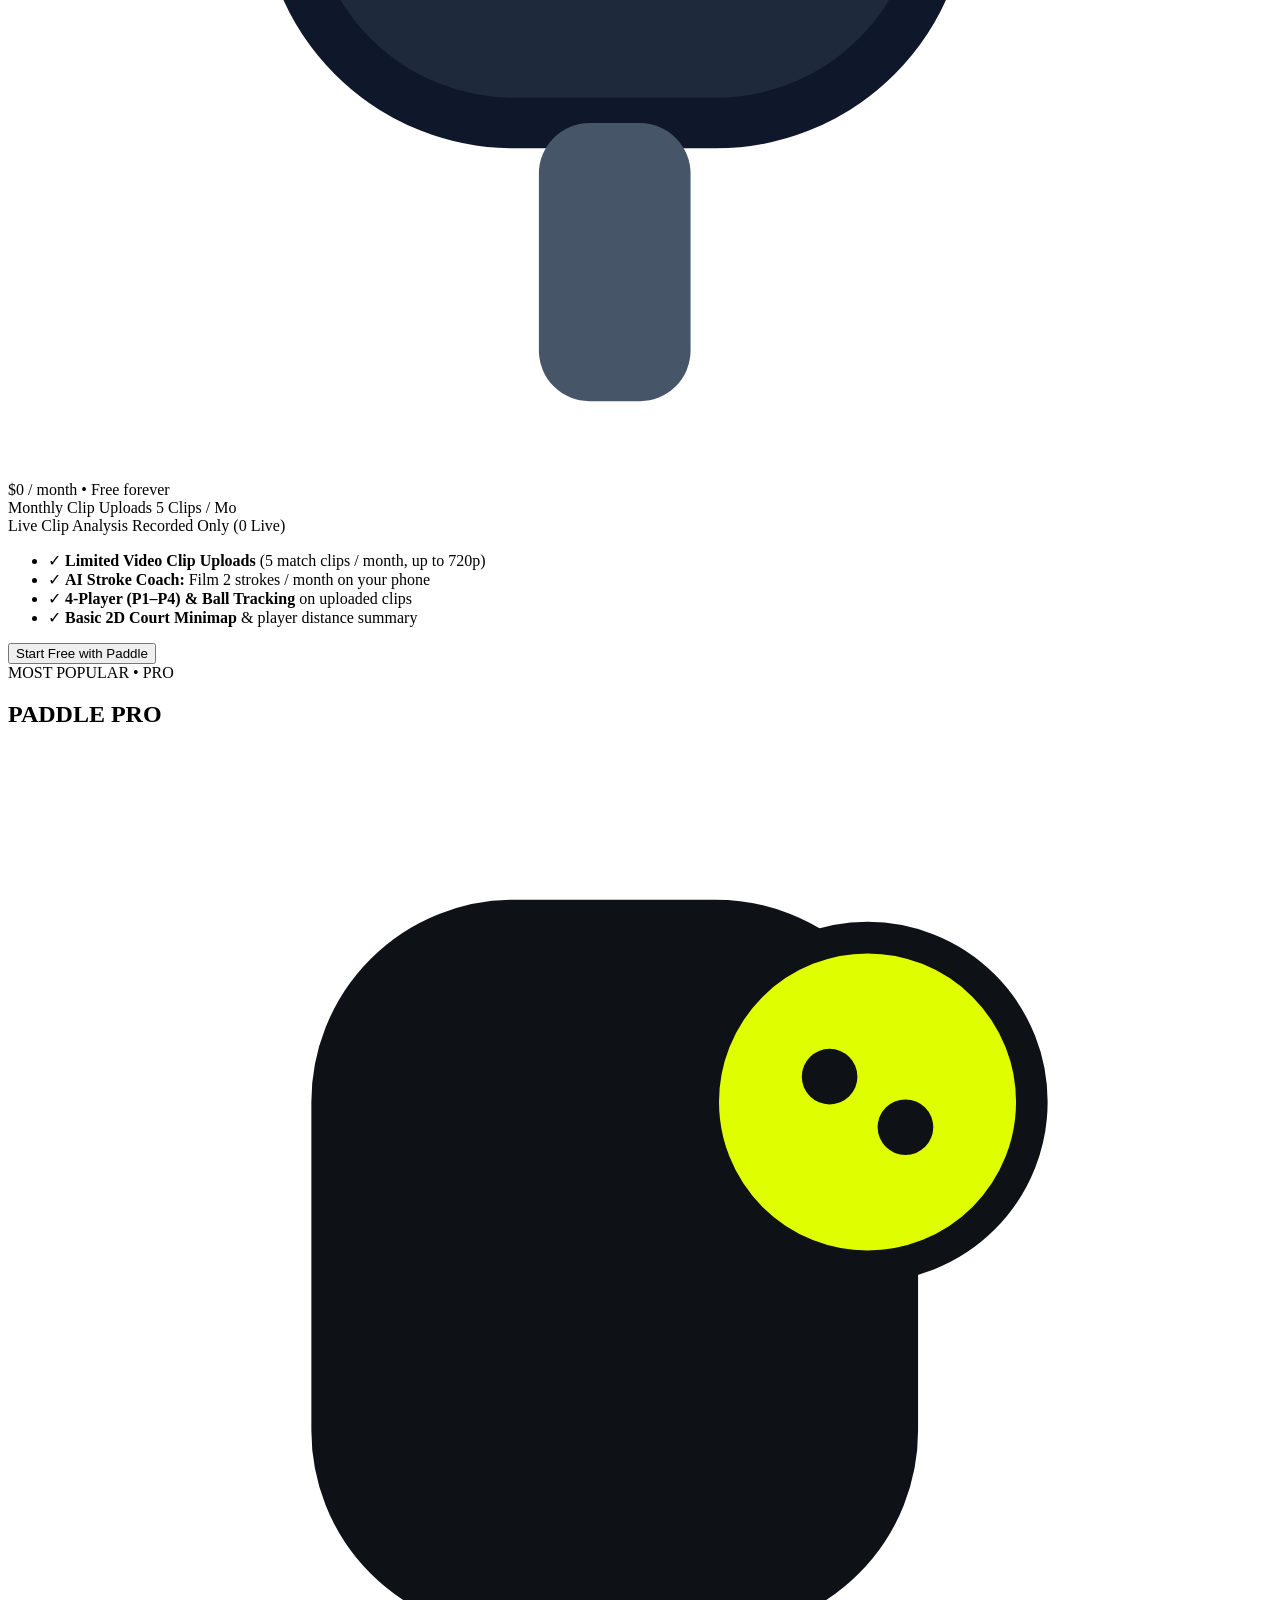
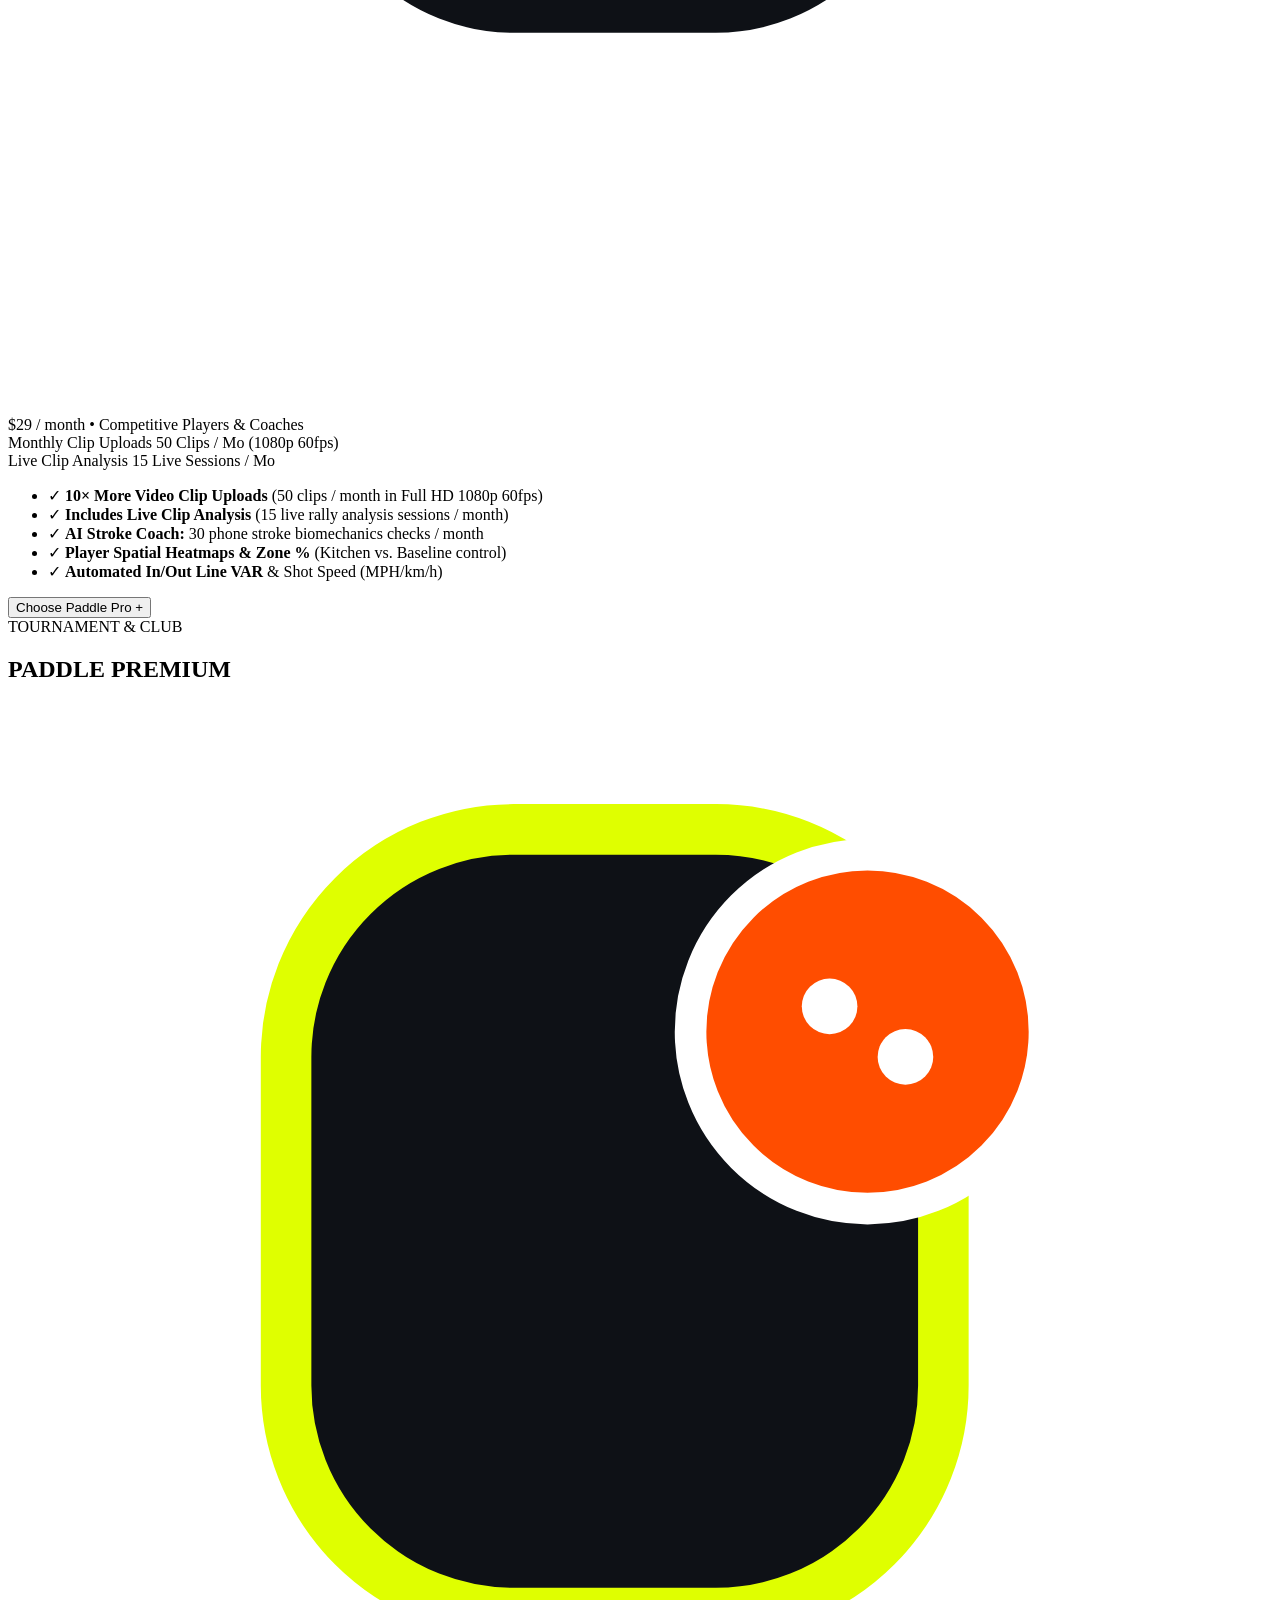
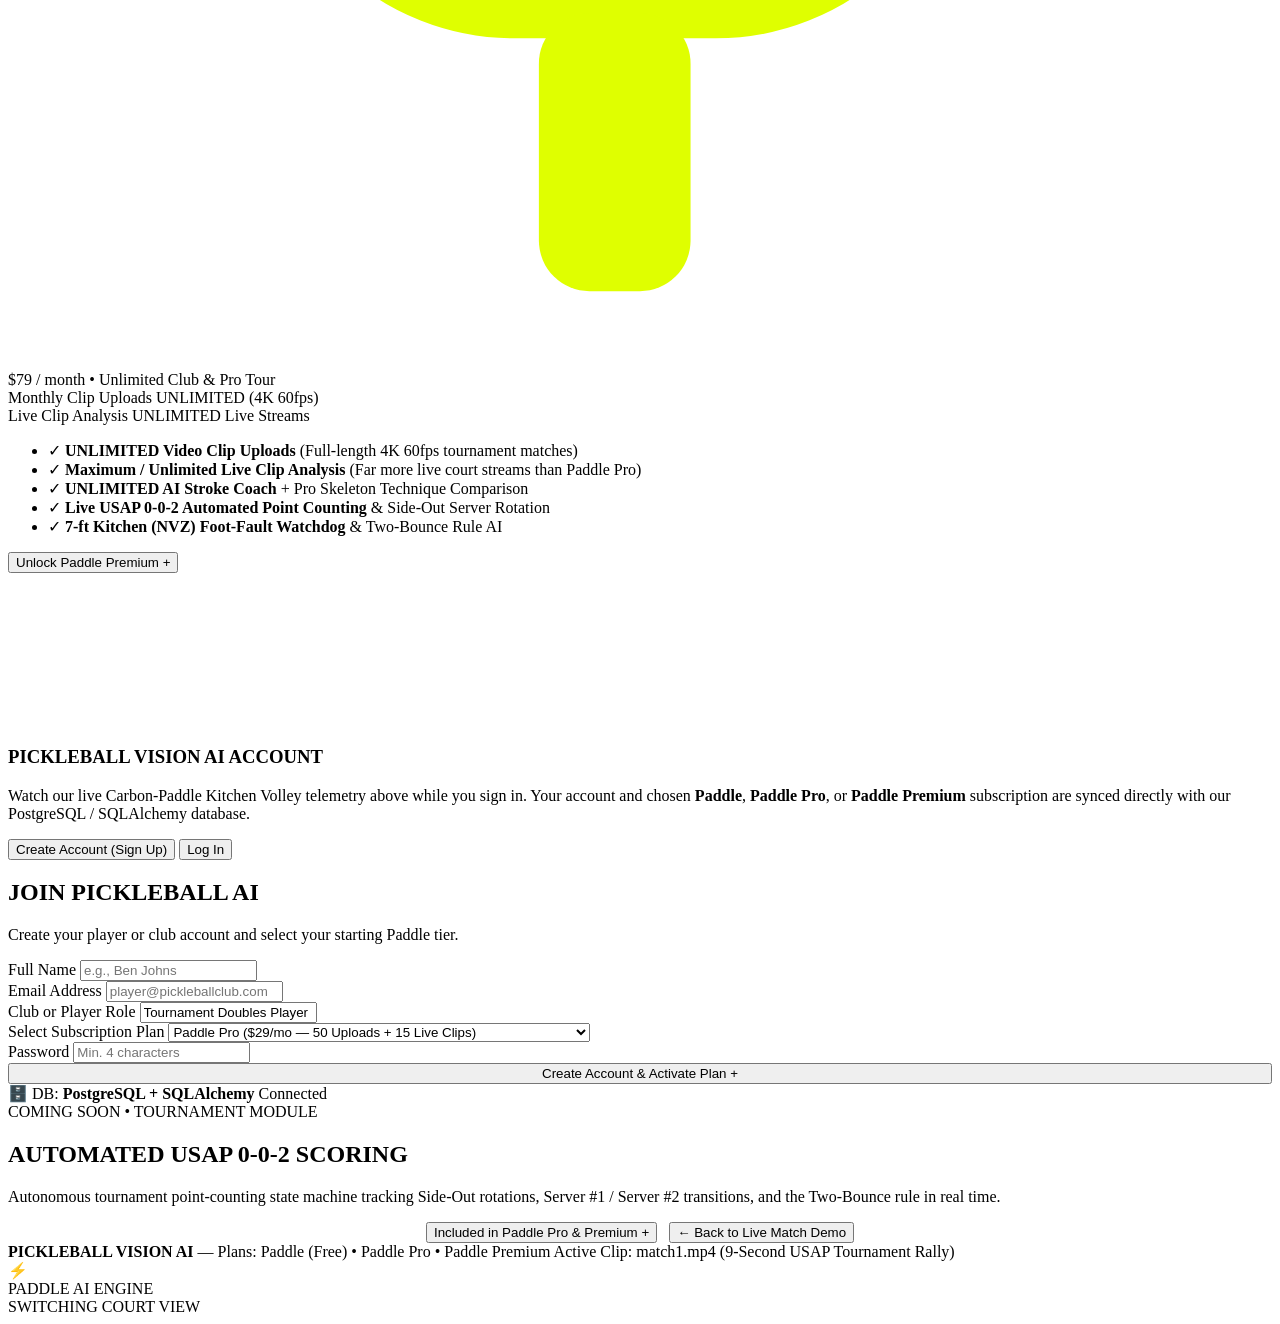
==== commit 605d7ef2: "Remove frontend_3d and add Day/Night stadium theme & pro-tour button system to frontend" ====
--- a/frontend/index.html
+++ b/frontend/index.html
@@ -55,26 +55,34 @@
           </button>
         </nav>
 
-        <!-- Guest Auth Actions -->
-        <div id="nav-guest-actions" class="nav-right-actions">
-          <button class="nav-menu-btn" data-page="login">
-            Log In
+        <div class="nav-right-cluster">
+          <!-- Day / Night Stadium Theme Toggle -->
+          <button id="theme-toggle-btn" class="theme-switch-pill" type="button" title="Toggle Day Sunlight / Night Floodlight Mode">
+            <span id="theme-toggle-icon" class="theme-switch-icon">☀️</span>
+            <span id="theme-toggle-label" class="theme-switch-label">Day Court</span>
           </button>
-          <button class="nav-cta-btn" data-page="signup">
-            <span>Sign Up</span>
-            <span>+</span>
-          </button>
-        </div>
-
-        <!-- Logged-In User Actions -->
-        <div id="nav-user-actions" class="nav-right-actions hidden" style="display: none;">
-          <div class="user-account-pill">
-            <span id="nav-user-name">Player</span>
-            <span id="nav-user-tier" class="user-tier-tag">PADDLE</span>
-          </div>
-          <button id="nav-logout-btn" class="nav-menu-btn">
-            Log Out
-          </button>
+
+          <!-- Guest Auth Actions -->
+          <div id="nav-guest-actions" class="nav-right-actions">
+            <button class="nav-menu-btn" data-page="login">
+              Log In
+            </button>
+            <button class="nav-cta-btn" data-page="signup">
+              <span>Sign Up</span>
+              <span class="cta-plus-badge">+</span>
+            </button>
+          </div>
+
+          <!-- Logged-In User Actions -->
+          <div id="nav-user-actions" class="nav-right-actions hidden" style="display: none;">
+            <div class="user-account-pill">
+              <span id="nav-user-name">Player</span>
+              <span id="nav-user-tier" class="user-tier-tag">PADDLE</span>
+            </div>
+            <button id="nav-logout-btn" class="nav-menu-btn">
+              Log Out
+            </button>
+          </div>
         </div>
       </header>
     </div>
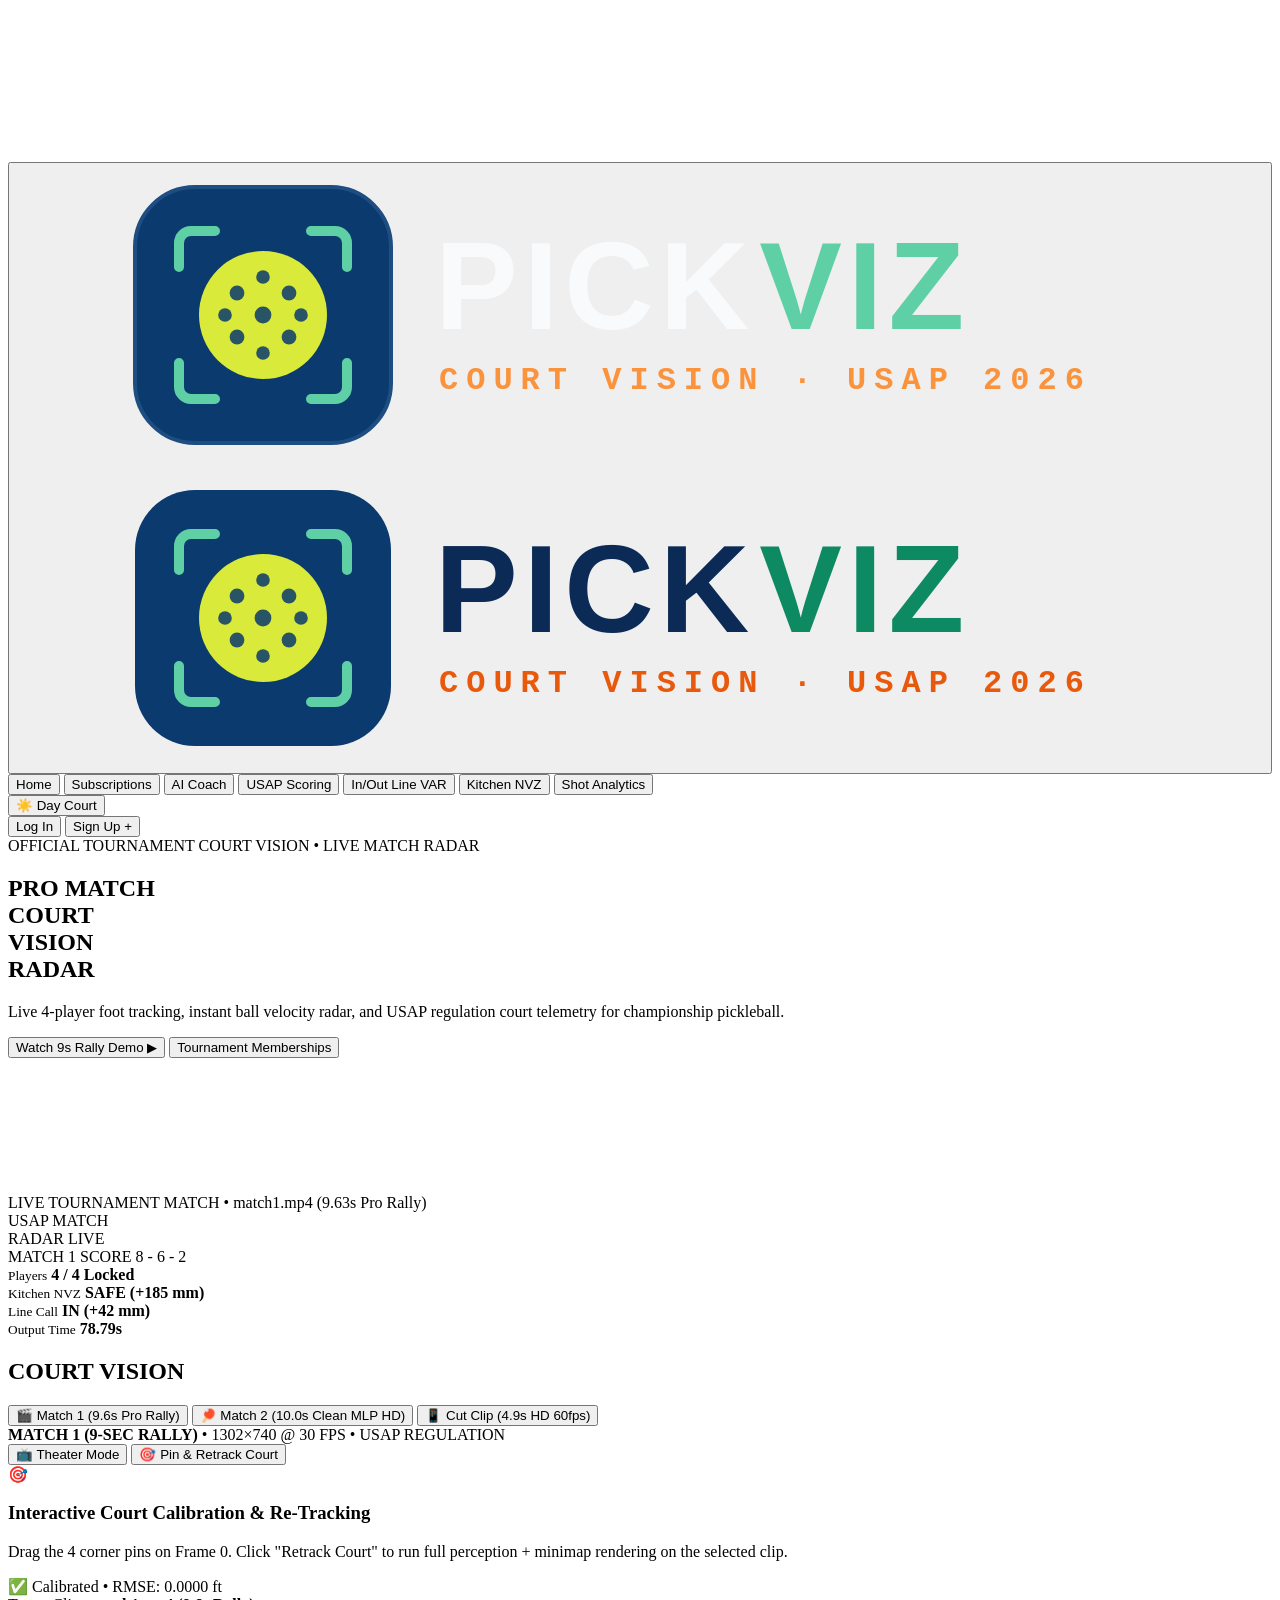
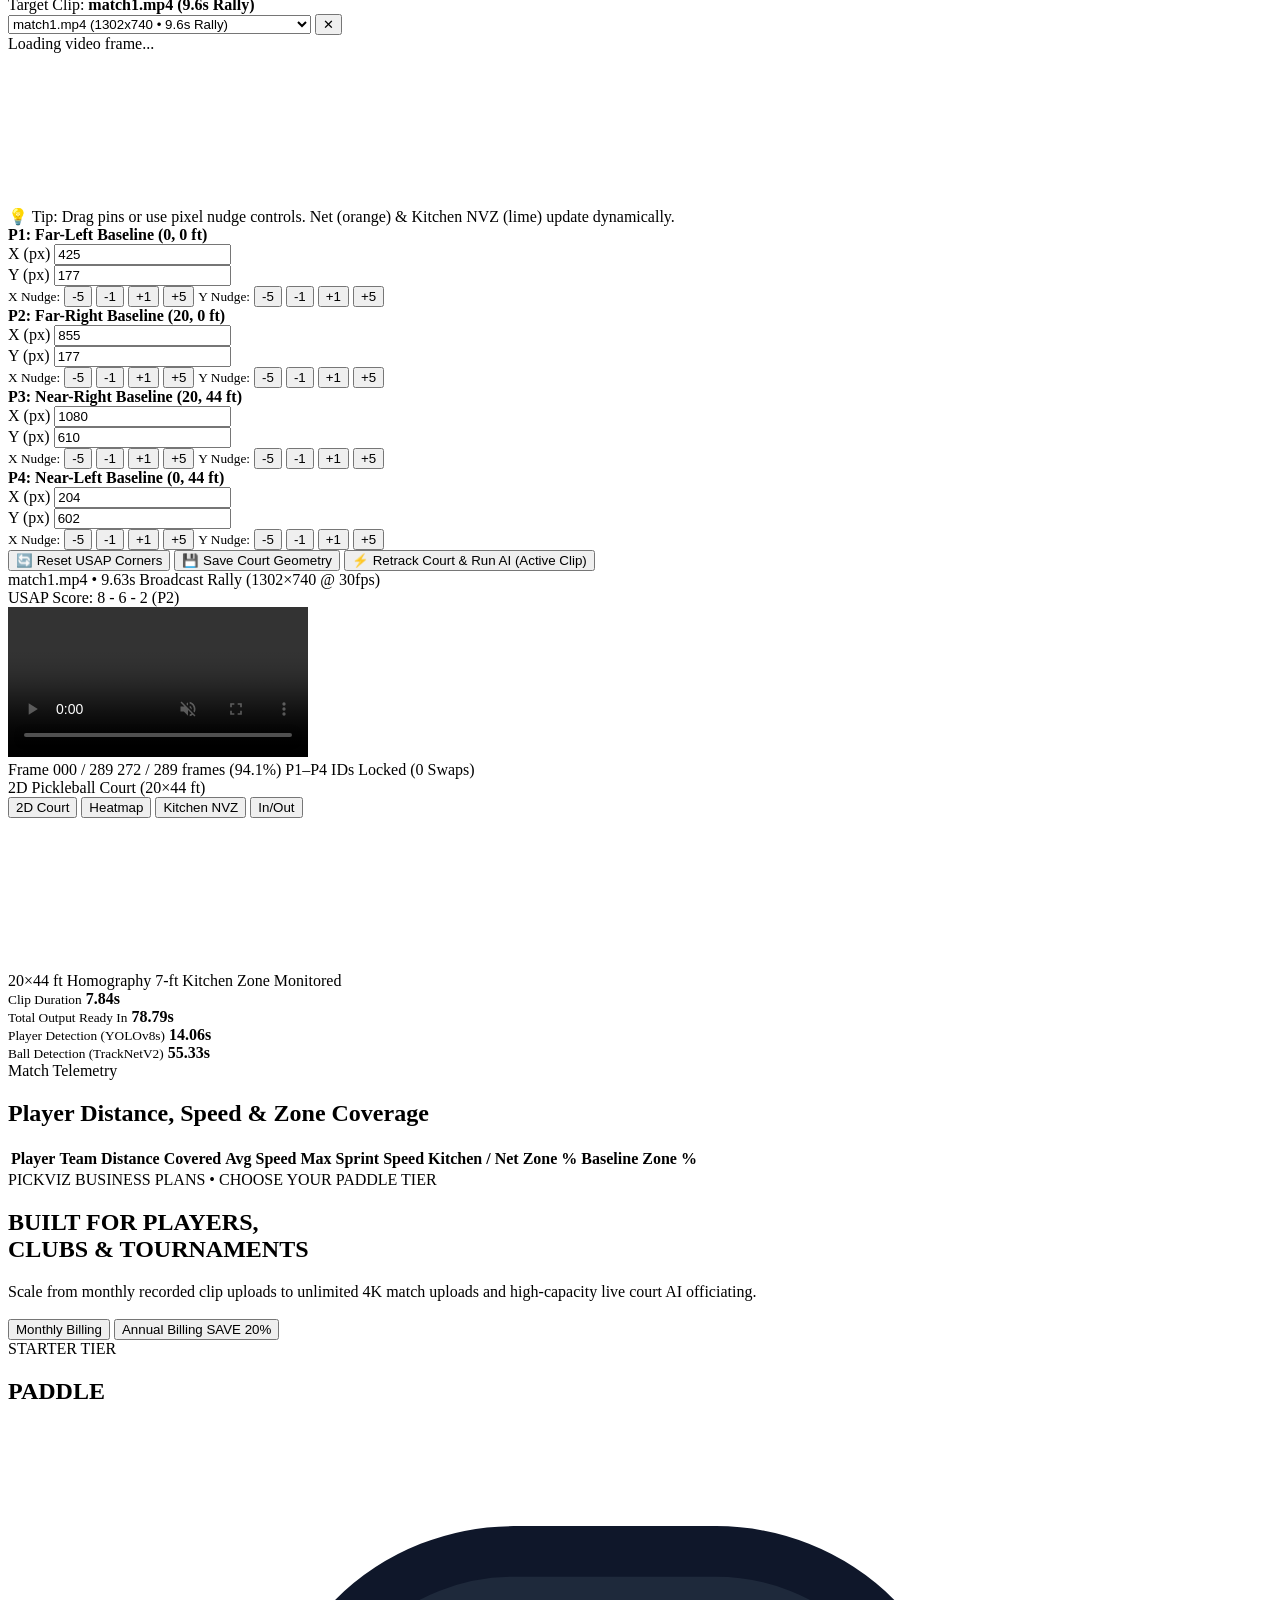
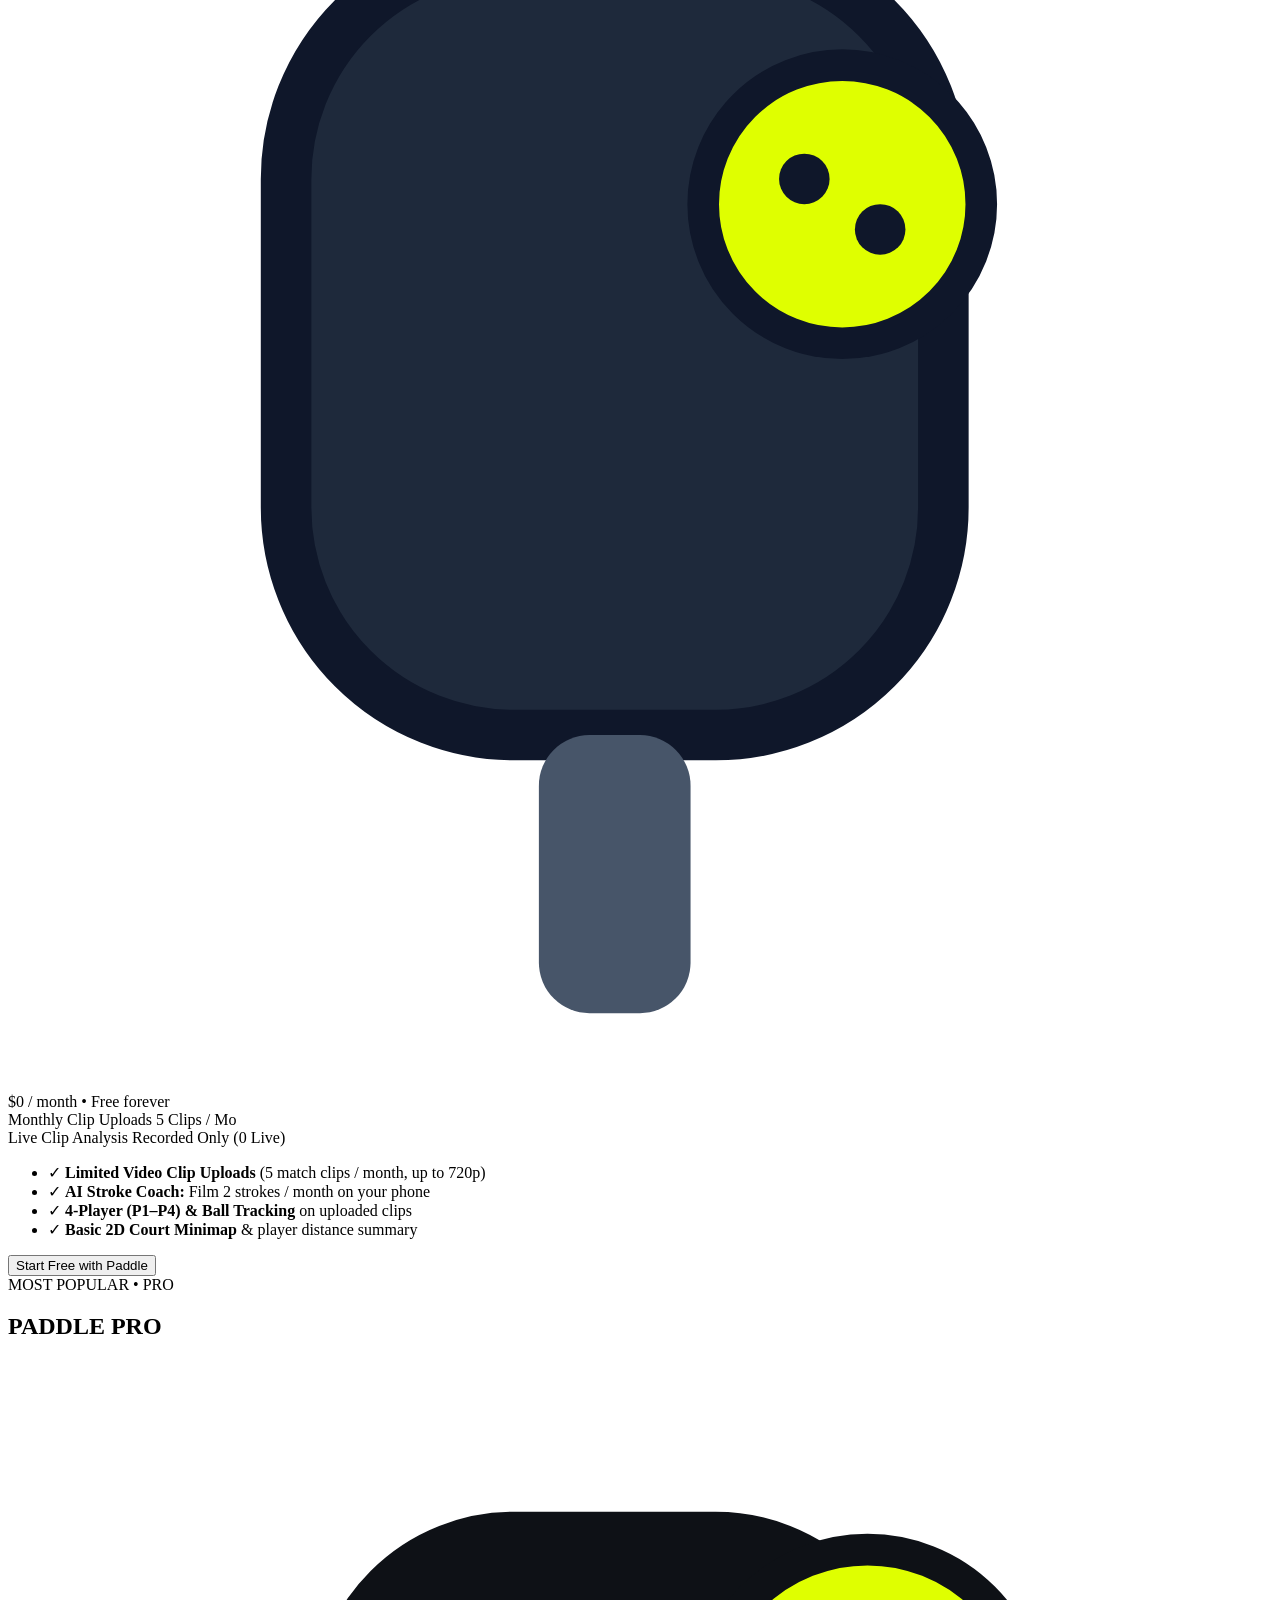
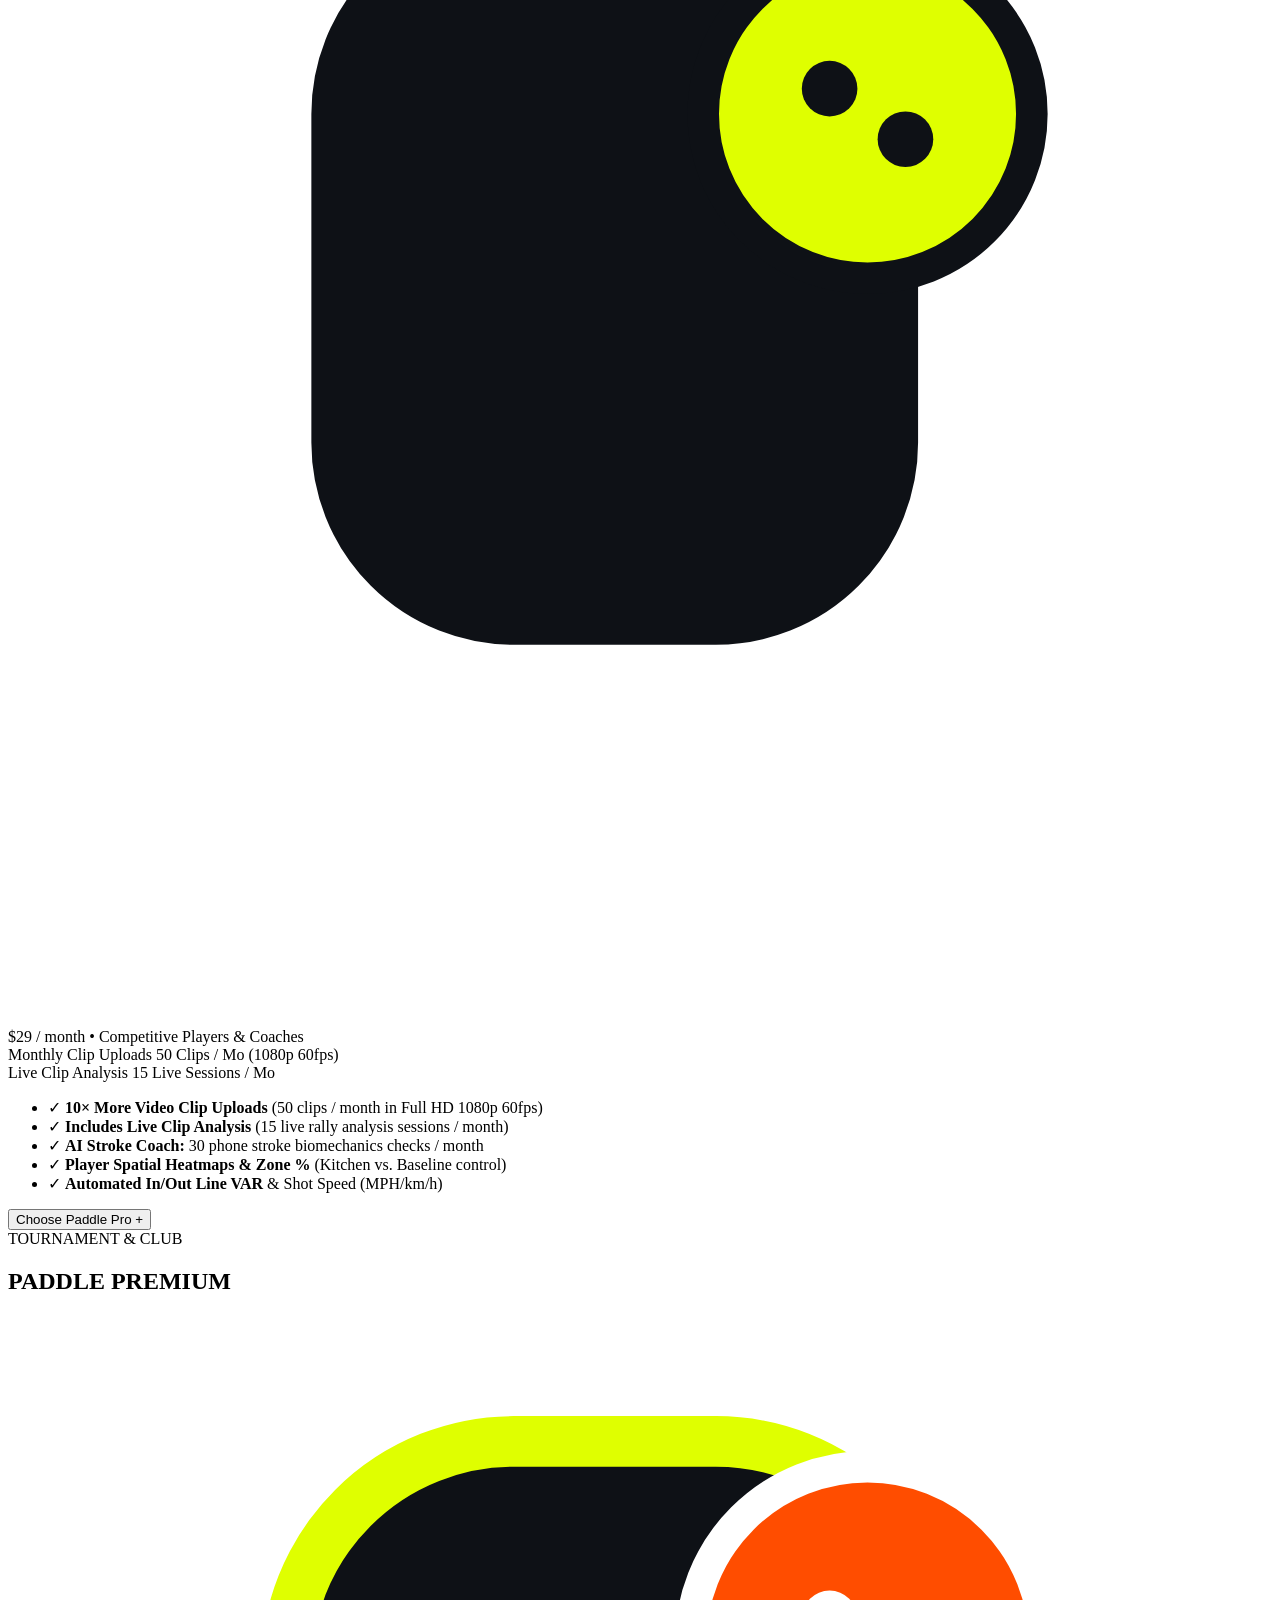
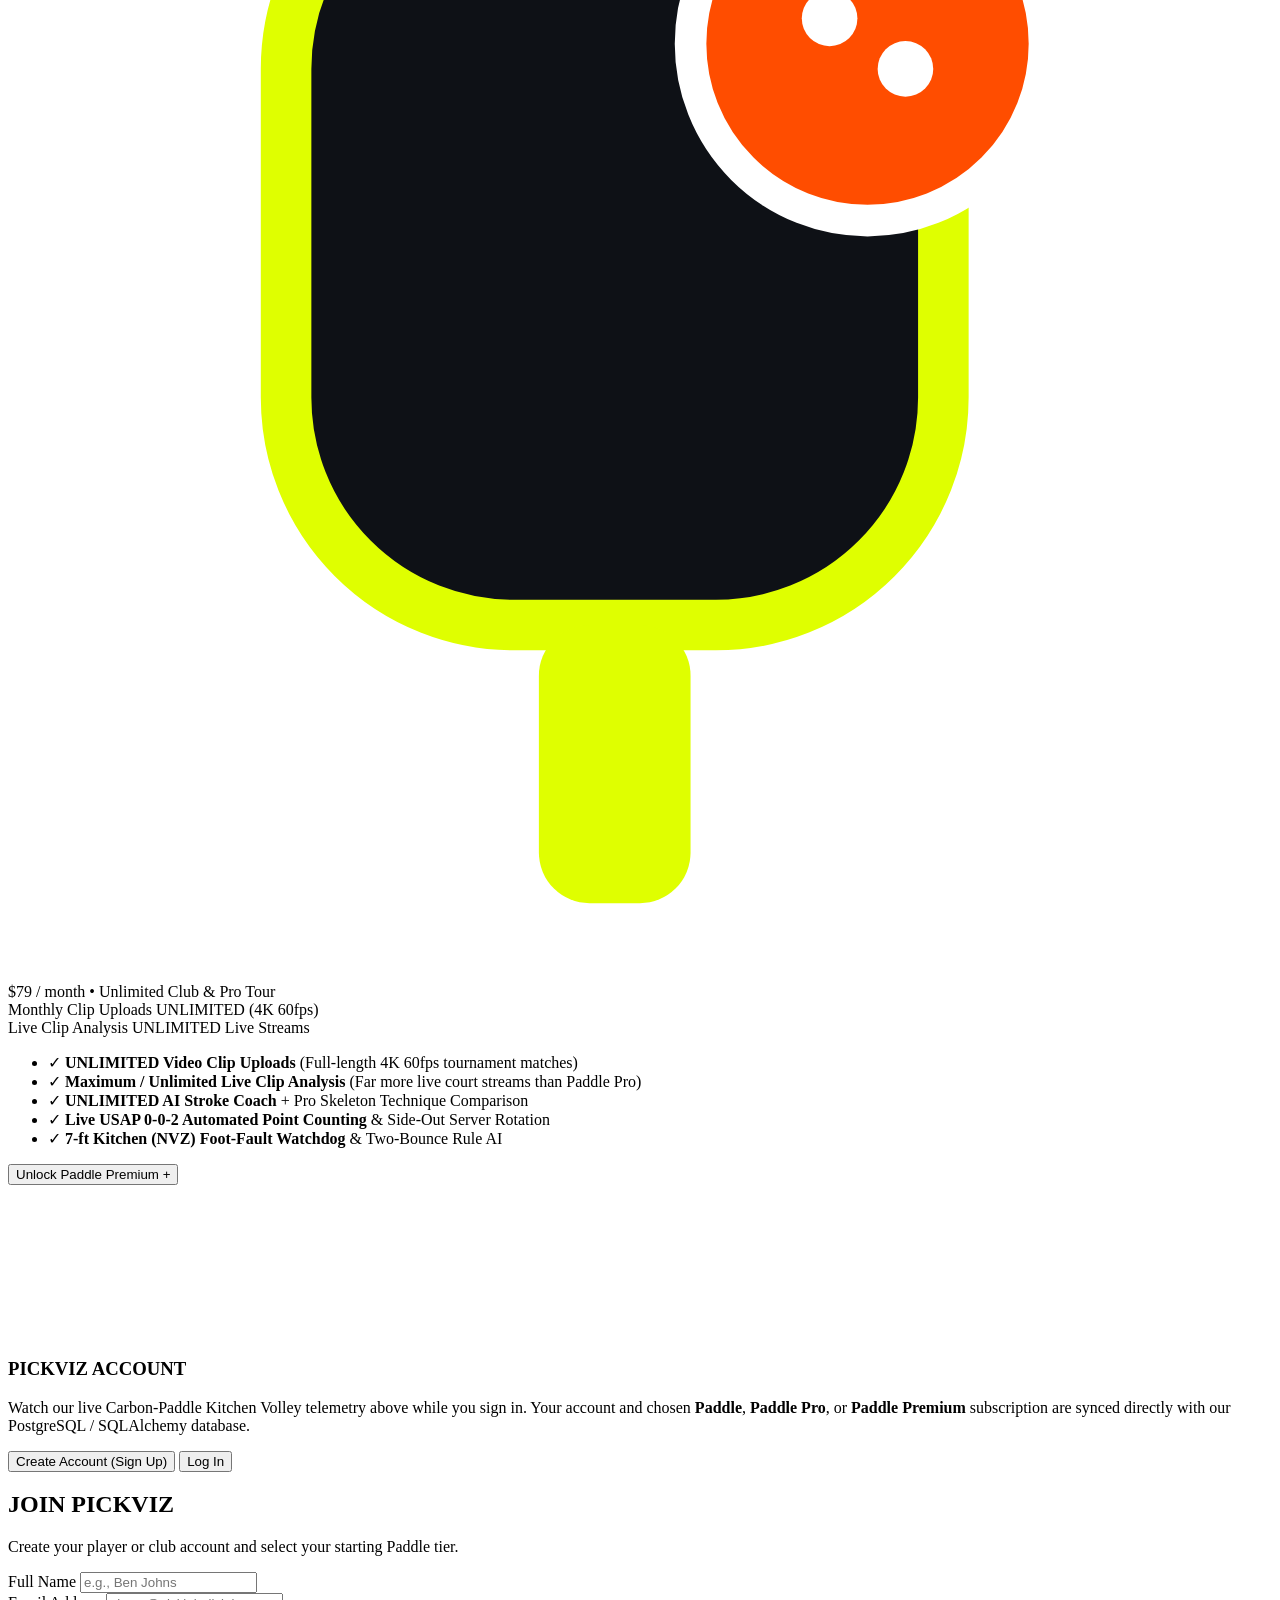
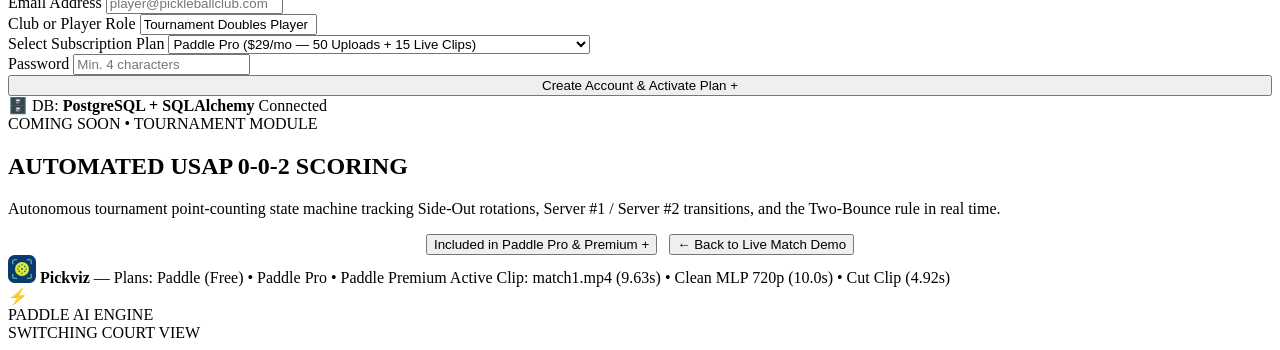
==== commit e5759a25: "feat(pickviz): add Week 4 USAP rules Days 1-2, new calibrated showcase clips, and transparent Pickvi" ====
--- a/frontend/index.html
+++ b/frontend/index.html
@@ -3,7 +3,9 @@
 <head>
   <meta charset="UTF-8" />
   <meta name="viewport" content="width=device-width, initial-scale=1.0" />
-  <title>Pickleball Vision AI — Match Tracking, Subscriptions &amp; Officiating</title>
+  <title>Pickviz — Match Tracking, Subscriptions &amp; Officiating</title>
+  <link rel="icon" type="image/svg+xml" href="/LOGO/pickleballvisualizer-icon.svg" />
+  <link rel="apple-touch-icon" href="/LOGO/pickleballvisualizer-icon.svg" />
   <link rel="stylesheet" href="/css/style.css" />
 </head>
 <body>
@@ -20,10 +22,19 @@
          ==================================================================== -->
     <div class="navbar-sticky-wrap">
       <header class="pill-navbar">
-        <button class="nav-brand" data-page="home">
-          <span class="brand-paddle-icon"></span>
-          <span>PICKLEBALL PRO VISION</span>
-          <span class="pro-league-tag">USAP 2026</span>
+        <button class="nav-brand" data-page="home" aria-label="Pickviz Home">
+          <span class="brand-logo-badge">
+            <img
+              class="brand-logo-img brand-logo-dark"
+              src="/LOGO/pickleballvisualizer-logo-dark.svg"
+              alt="Pickviz — Court Vision USAP 2026"
+            />
+            <img
+              class="brand-logo-img brand-logo-light"
+              src="/LOGO/pickleballvisualizer-logo.svg"
+              alt="Pickviz — Court Vision USAP 2026"
+            />
+          </span>
         </button>
 
         <nav class="nav-center-links" aria-label="Main Menu">
@@ -116,7 +127,7 @@
 
               <div class="hero-cta-row">
                 <button id="hero-watch-btn" class="btn-sports-primary">
-                  <span>Watch 9s Rally Demo</span>
+                  <span id="hero-watch-label">Watch 9s Rally Demo</span>
                   <span class="btn-arrow-icon">▶</span>
                 </button>
                 <button class="btn-sports-outline" data-page="subscriptions">
@@ -187,12 +198,24 @@
               <h2 class="dark-giant-word">COURT <span>VISION</span></h2>
             </div>
 
+            <div class="clip-switcher-bar" role="tablist" aria-label="Match Clip Selector">
+              <button type="button" class="clip-tab-btn active" data-clip="match1">
+                🎬 Match 1 (9.6s Pro Rally)
+              </button>
+              <button type="button" class="clip-tab-btn" data-clip="match_mlp">
+                🏓 Match 2 (10.0s Clean MLP HD)
+              </button>
+              <button type="button" class="clip-tab-btn" data-clip="cut">
+                📱 Cut Clip (4.9s HD 60fps)
+              </button>
+            </div>
+
             <div class="tournament-match-control-bar">
               <div class="match-badge-tag">
                 <span class="live-sports-beacon"></span>
-                <strong>MATCH 1 (9-SEC RALLY)</strong>
+                <strong id="match-badge-title">MATCH 1 (9-SEC RALLY)</strong>
                 <span class="tag-sep">•</span>
-                <span>1302×740 @ 30 FPS</span>
+                <span id="match-badge-res">1302×740 @ 30 FPS</span>
                 <span class="tag-sep">•</span>
                 <span class="tag-usap">USAP REGULATION</span>
               </div>
@@ -202,7 +225,7 @@
                   <span class="theater-icon">📺</span>
                   <span id="theater-btn-text">Theater Mode</span>
                 </button>
-                <button id="btn-toggle-pin-court" class="sports-btn-calib" title="Fine-tune 4 court corners on 9-second rally">
+                <button id="btn-toggle-pin-court" class="sports-btn-calib" title="Fine-tune 4 court corners on active rally clip">
                   <span>🎯 Pin &amp; Retrack Court</span>
                 </button>
               </div>
@@ -217,9 +240,9 @@
               <div class="workbench-header-left">
                 <span class="workbench-icon">🎯</span>
                 <div>
-                  <h3 class="workbench-title">9-Second Pro Rally Court Calibration &amp; Re-Tracking</h3>
+                  <h3 class="workbench-title">Interactive Court Calibration &amp; Re-Tracking</h3>
                   <p class="workbench-subtitle">
-                    Drag the 4 corner pins on the 1302×740 broadcast frame. Click "Retrack Court" to process the full 9s rally (289 frames).
+                    Drag the 4 corner pins on Frame 0. Click "Retrack Court" to run full perception + minimap rendering on the selected clip.
                   </p>
                 </div>
                 <span id="calib-status-badge" class="calib-badge success">✅ Calibrated • RMSE: 0.0000 ft</span>
@@ -228,10 +251,12 @@
               <div class="workbench-header-right">
                 <div class="single-clip-lock-badge">
                   <span>Target Clip:</span>
-                  <strong>match1.mp4 (9s Rally)</strong>
-                </div>
-                <select id="calib-clip-select" class="workbench-select" style="display: none;">
-                  <option value="match1.mp4" selected>match1.mp4 (1302x740 • 9s Rally)</option>
+                  <strong id="calib-target-clip-label">match1.mp4 (9.6s Rally)</strong>
+                </div>
+                <select id="calib-clip-select" class="workbench-select">
+                  <option value="match1.mp4" selected>match1.mp4 (1302x740 • 9.6s Rally)</option>
+                  <option value="match_mlp.mp4">match_mlp.mp4 (1280x720 • 10.0s Clean MLP)</option>
+                  <option value="cut.mp4">cut.mp4 (1440x2560 • 4.9s Portrait)</option>
                 </select>
                 <button id="btn-close-pin-court" class="btn-workbench-close" title="Close calibration tool">✕</button>
               </div>
@@ -387,7 +412,7 @@
                     💾 Save Court Geometry
                   </button>
                   <button type="button" id="btn-calib-run-pipeline" class="btn-sports-retrack" title="Run perception pipeline with these corners">
-                    ⚡ Retrack Court &amp; Run AI (Full 9s Rally)
+                    ⚡ Retrack Court &amp; Run AI (Active Clip)
                   </button>
                 </div>
 
@@ -533,7 +558,7 @@
           <div class="sub-header-center">
             <div class="live-anim-tag">
               <span class="pulse-ball"></span>
-              <span>PICKLEBALL AI BUSINESS PLANS • CHOOSE YOUR PADDLE TIER</span>
+              <span>PICKVIZ BUSINESS PLANS • CHOOSE YOUR PADDLE TIER</span>
             </div>
 
             <h1 class="sub-title-xl">
@@ -755,7 +780,7 @@
               </div>
 
               <div class="auth-visual-overlay-bottom">
-                <h3>PICKLEBALL VISION AI ACCOUNT</h3>
+                <h3>PICKVIZ ACCOUNT</h3>
                 <p>
                   Watch our live Carbon-Paddle Kitchen Volley telemetry above while you sign in. Your account and chosen <strong>Paddle</strong>, <strong>Paddle Pro</strong>, or <strong>Paddle Premium</strong> subscription are synced directly with our PostgreSQL / SQLAlchemy database.
                 </p>
@@ -778,7 +803,7 @@
 
               <!-- SIGN UP FORM -->
               <form id="signup-form">
-                <h2 class="auth-form-title">JOIN PICKLEBALL AI</h2>
+                <h2 class="auth-form-title">JOIN PICKVIZ</h2>
                 <p class="auth-form-sub">Create your player or club account and select your starting Paddle tier.</p>
 
                 <div class="form-field">
@@ -887,8 +912,17 @@
     </section>
 
     <footer class="simple-footer">
-      <span><strong>PICKLEBALL VISION AI</strong> — Plans: Paddle (Free) • Paddle Pro • Paddle Premium</span>
-      <span>Active Clip: match1.mp4 (9-Second USAP Tournament Rally)</span>
+      <span class="footer-brand">
+        <img
+          class="footer-brand-icon"
+          src="/LOGO/pickleballvisualizer-icon.svg"
+          alt="Pickviz Icon"
+          width="28"
+          height="28"
+        />
+        <span><strong>Pickviz</strong> — Plans: Paddle (Free) • Paddle Pro • Paddle Premium</span>
+      </span>
+      <span id="footer-active-clip">Active Clip: match1.mp4 (9.63s) • Clean MLP 720p (10.0s) • Cut Clip (4.92s)</span>
     </footer>
 
     <!-- ====================================================================
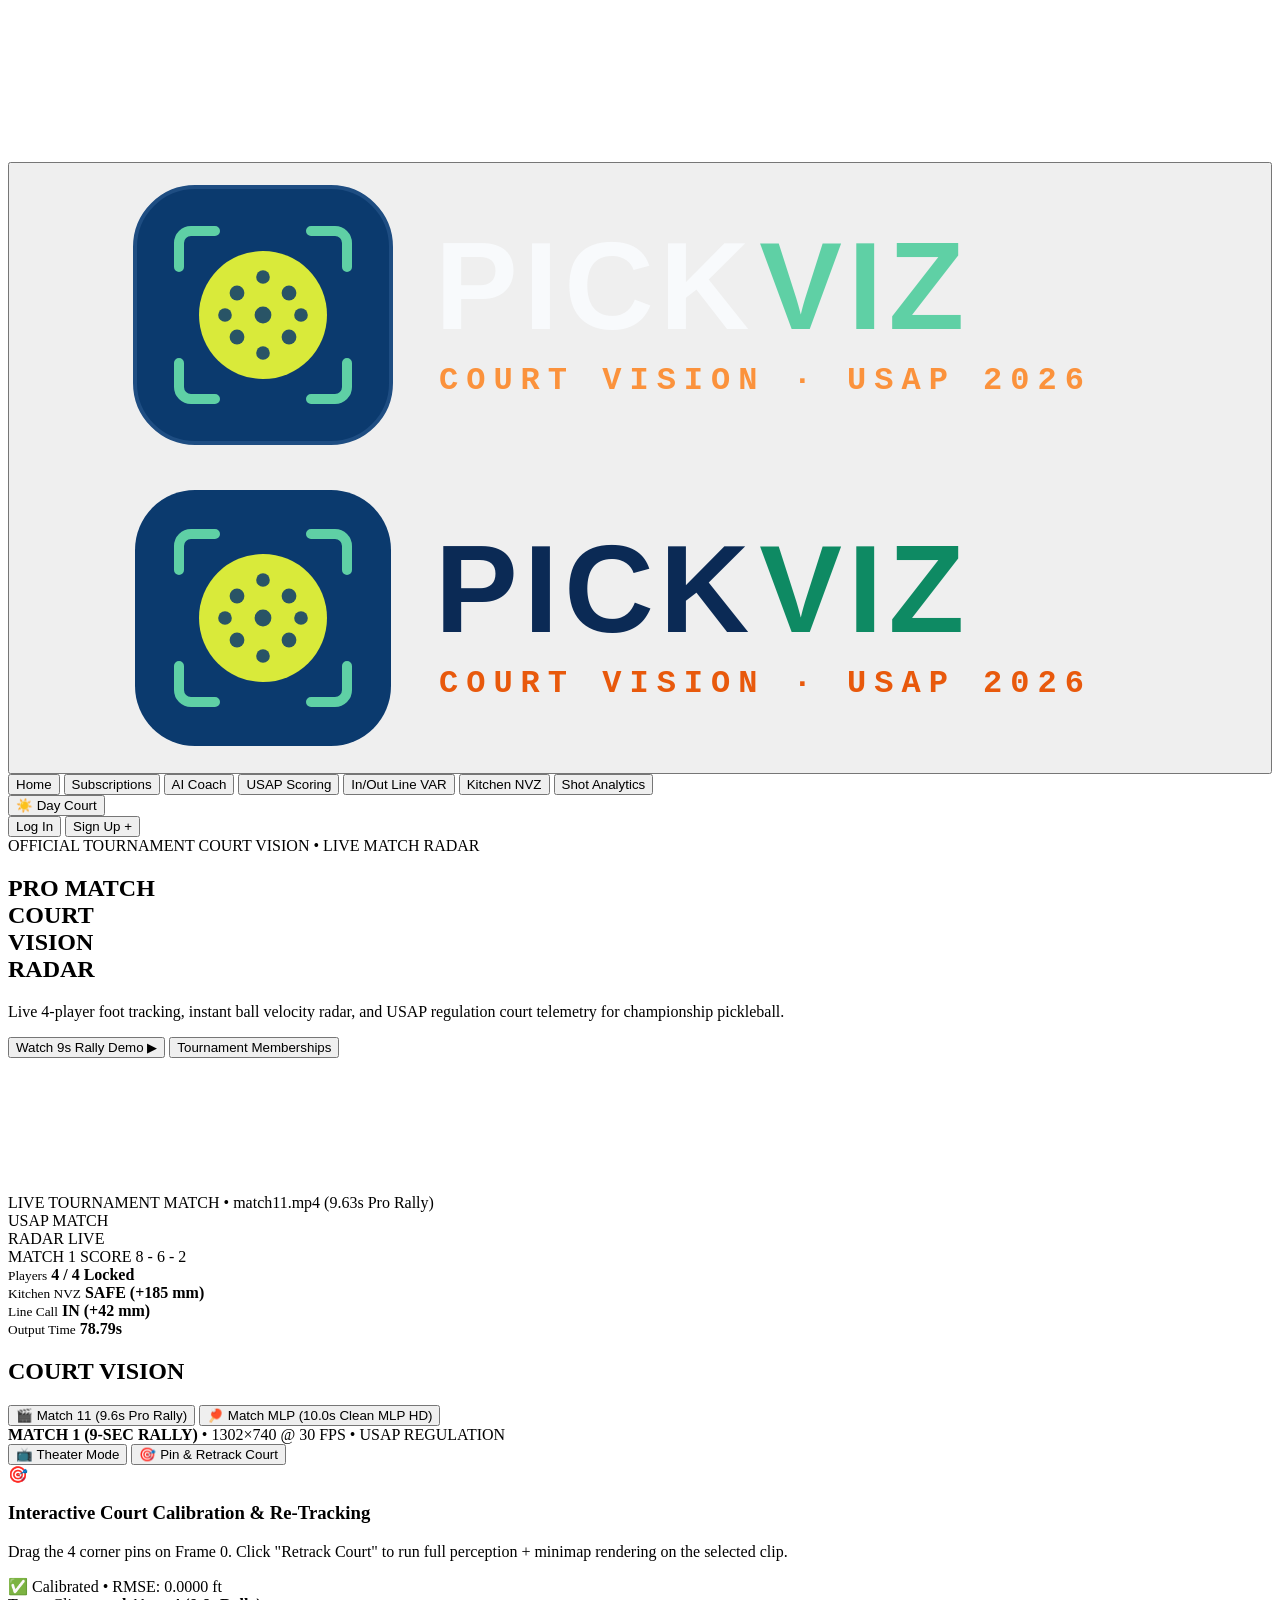
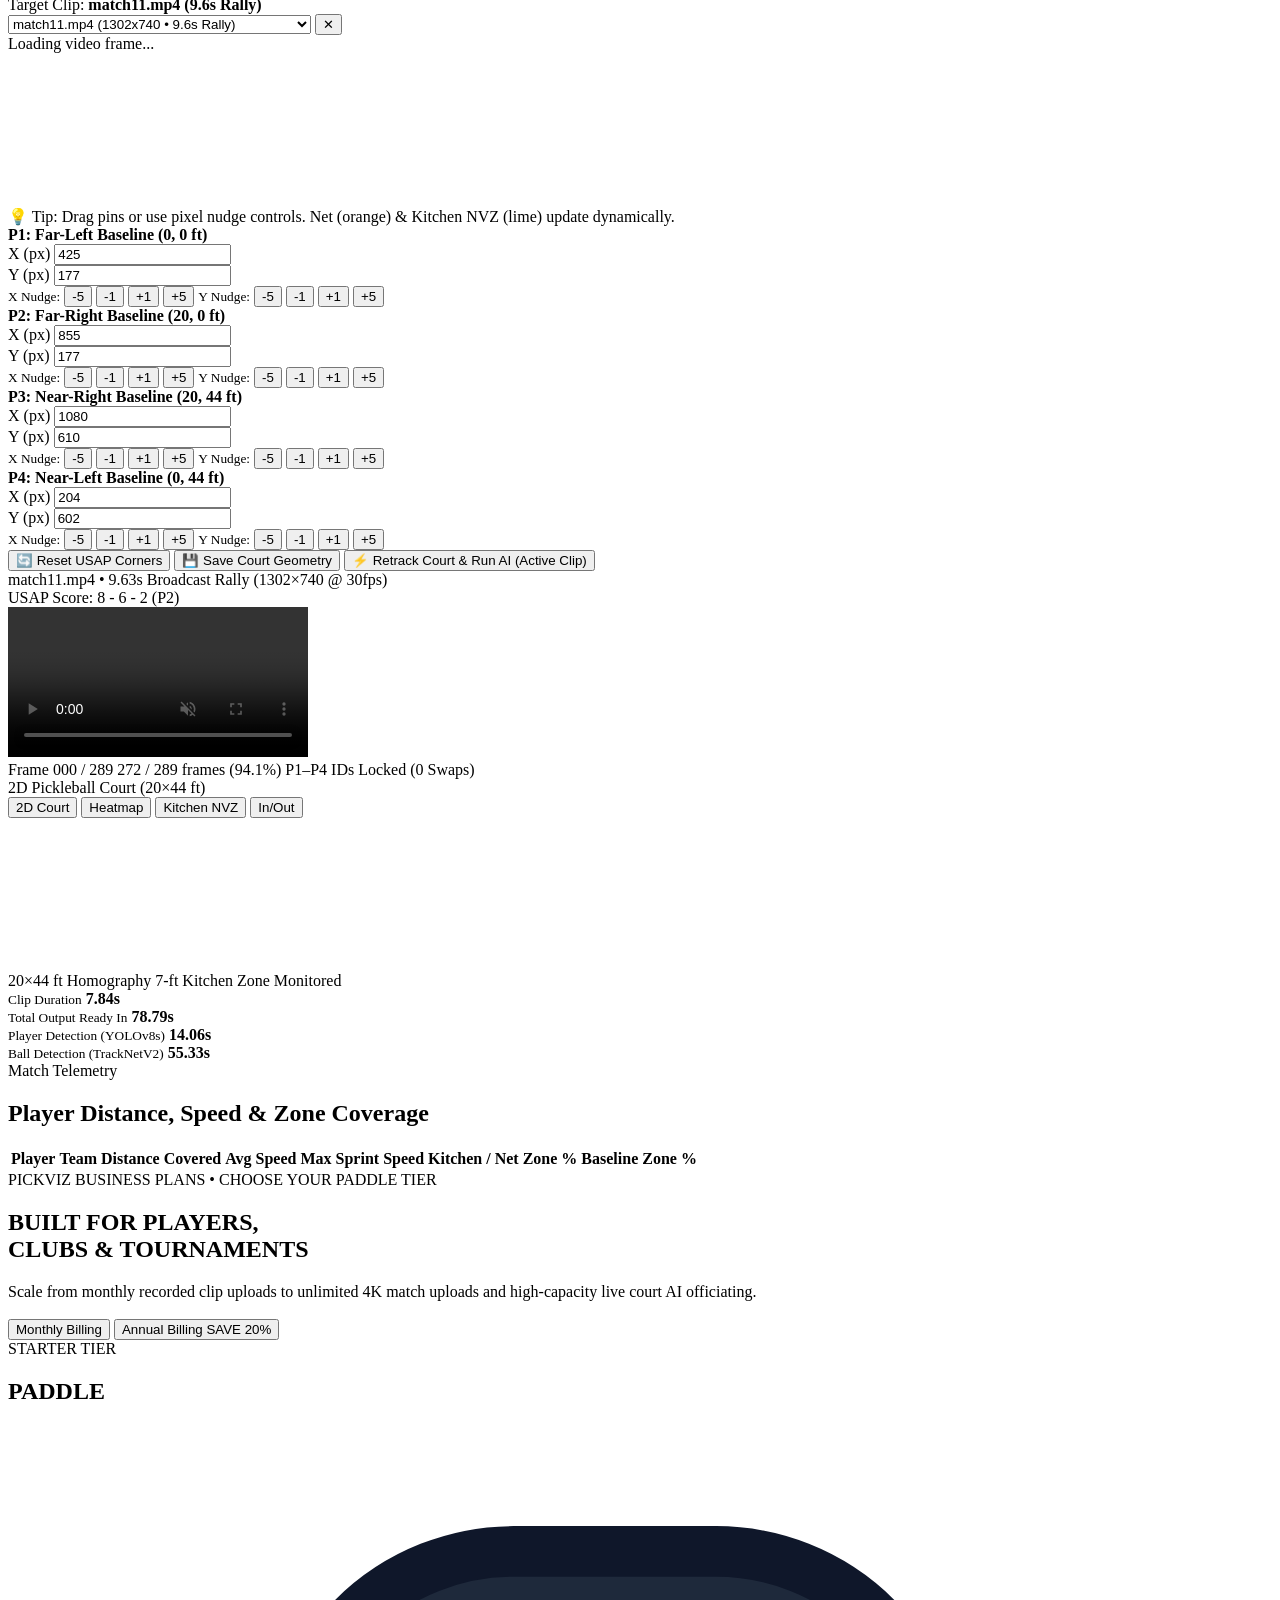
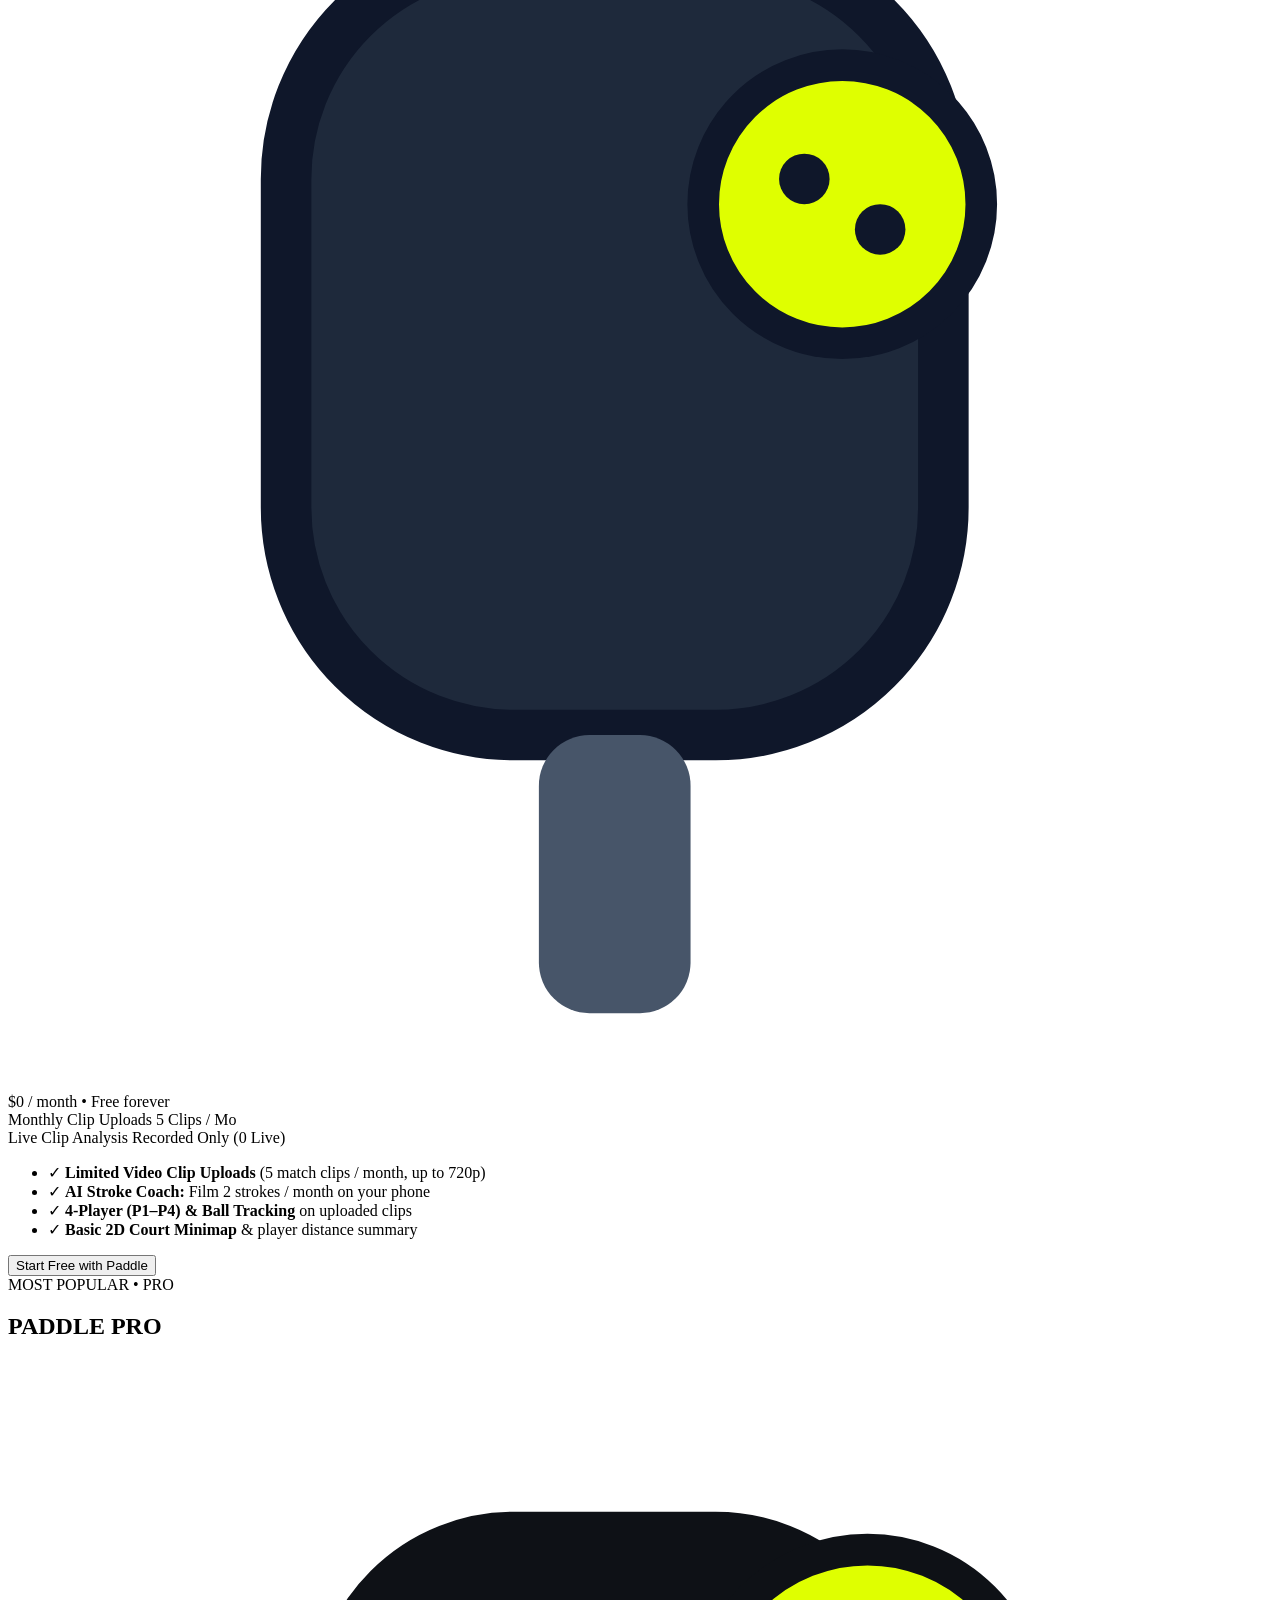
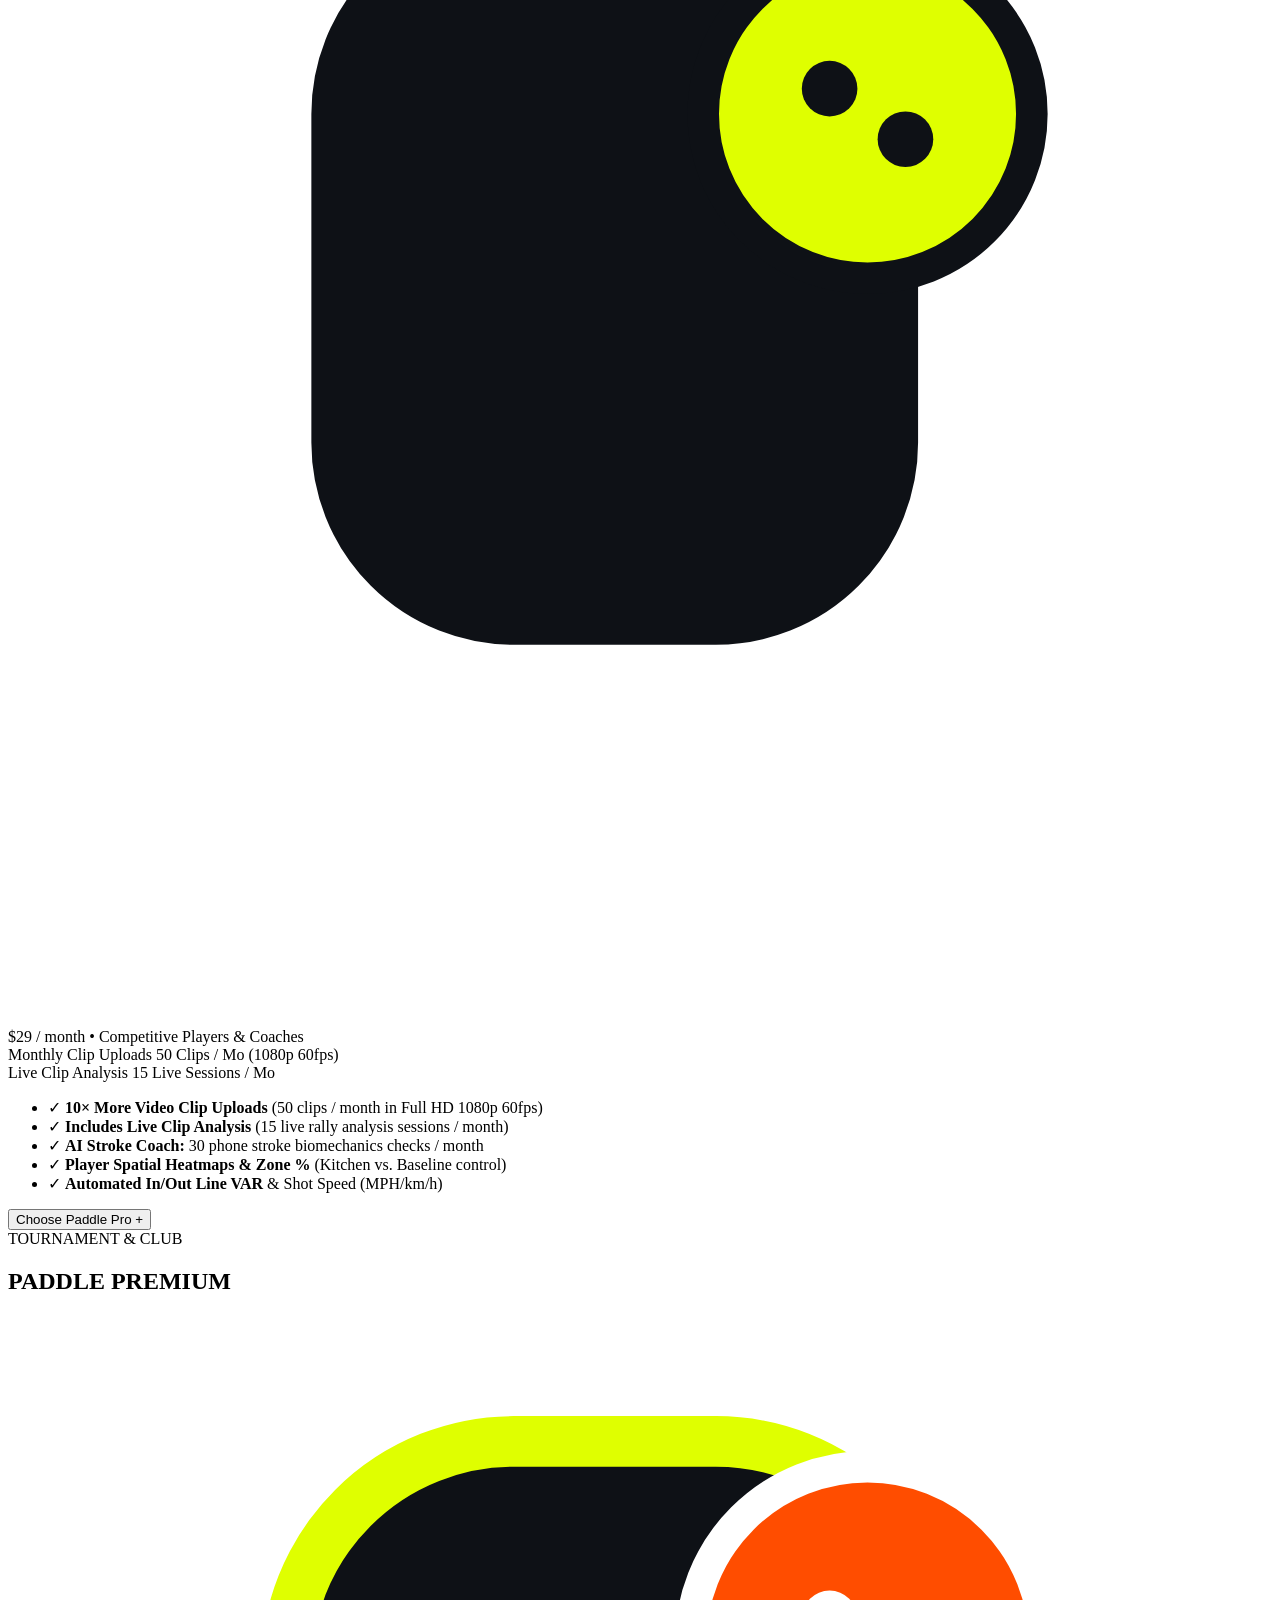
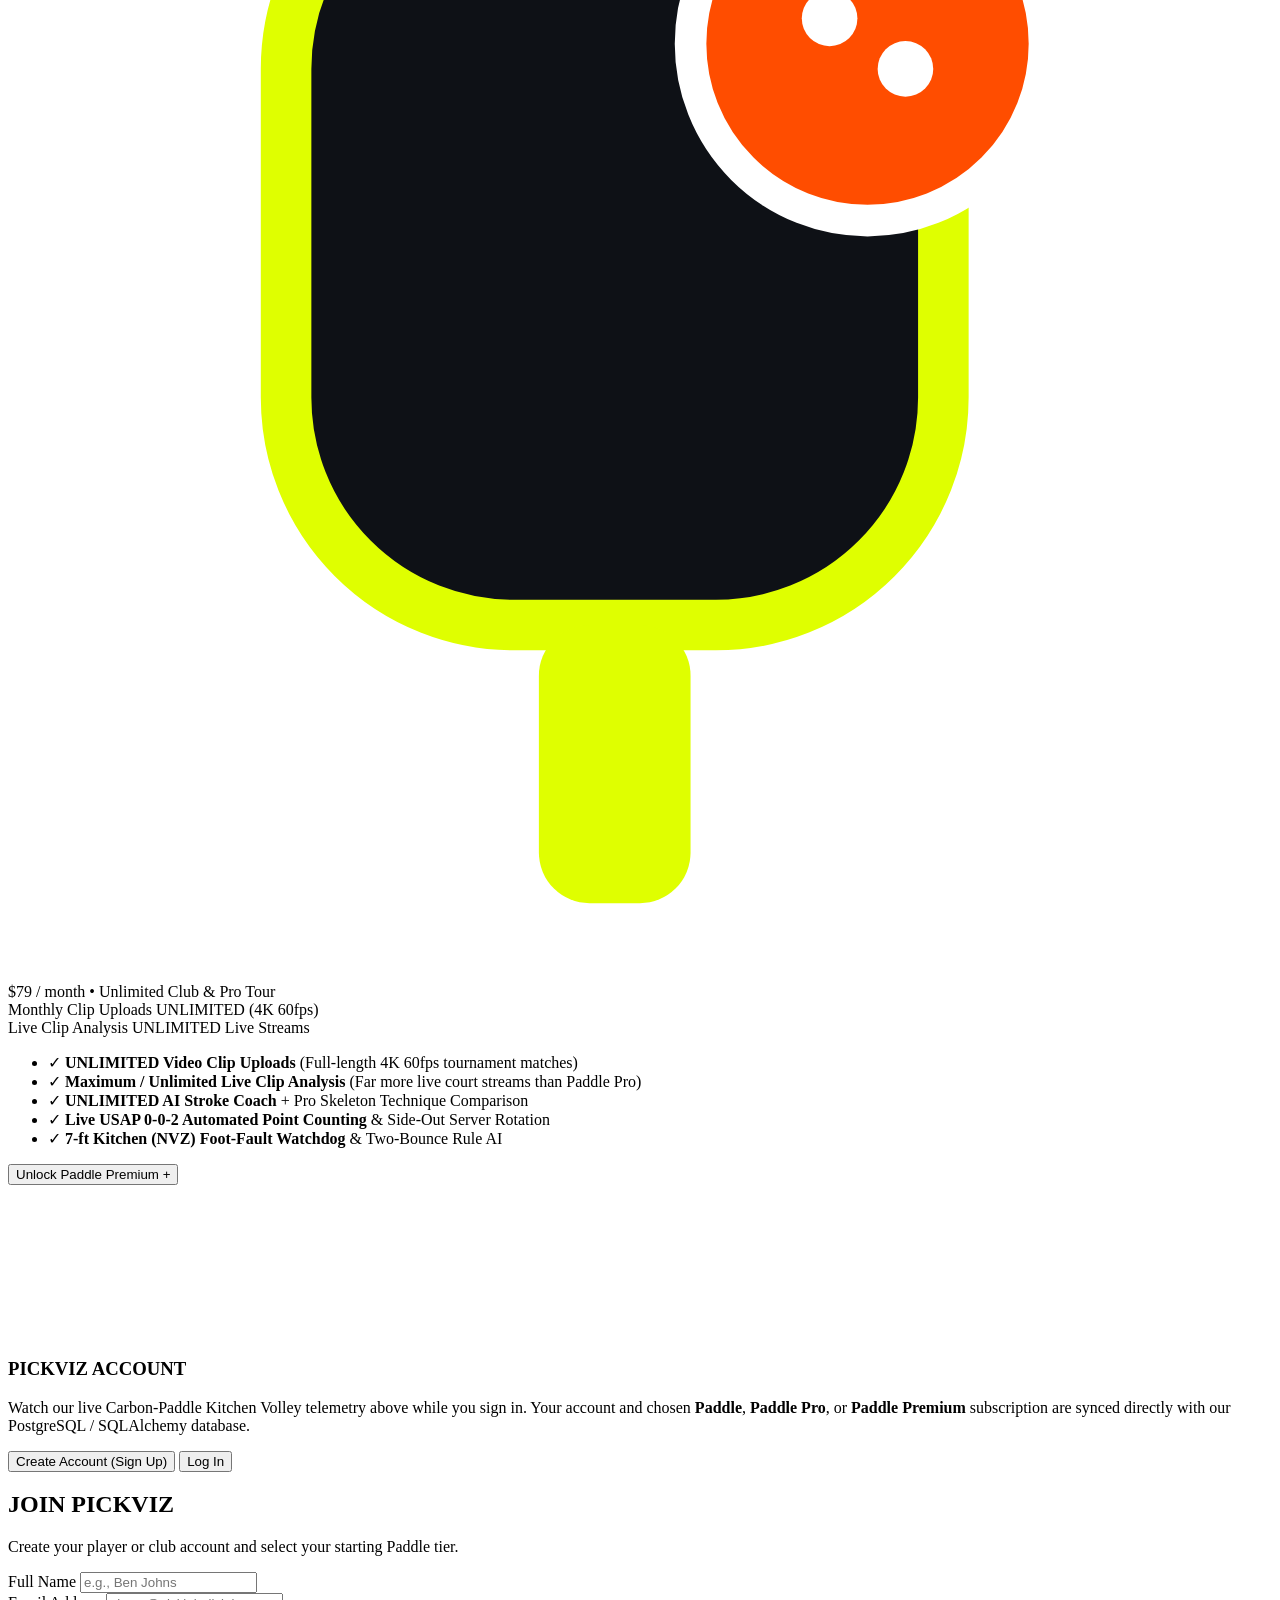
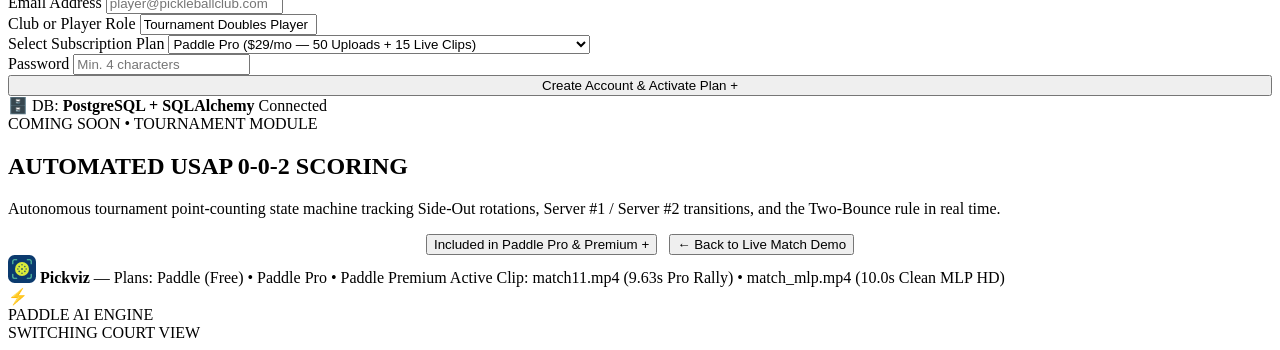
==== commit f37c62ef: "feat(week4): implement Day 3 Two-Bounce & NVZ rules, Savitzky-Golay broadcast FX, and cross-clip inv" ====
--- a/frontend/index.html
+++ b/frontend/index.html
@@ -139,11 +139,11 @@
             <div class="hero-visual-col">
               <div class="hero-video-showcase">
                 <span id="hero-clip-badge" class="hero-video-badge">
-                  LIVE TOURNAMENT MATCH • match1.mp4 (9.63s Pro Rally)
+                  LIVE TOURNAMENT MATCH • match11.mp4 (9.63s Pro Rally)
                 </span>
                 <video
                   id="hero-preview-video"
-                  src="/outputs/match1_base_preview.mp4"
+                  src="/outputs/match11_base_preview.mp4"
                   autoplay
                   loop
                   muted
@@ -199,14 +199,11 @@
             </div>
 
             <div class="clip-switcher-bar" role="tablist" aria-label="Match Clip Selector">
-              <button type="button" class="clip-tab-btn active" data-clip="match1">
-                🎬 Match 1 (9.6s Pro Rally)
+              <button type="button" class="clip-tab-btn active" data-clip="match11">
+                🎬 Match 11 (9.6s Pro Rally)
               </button>
               <button type="button" class="clip-tab-btn" data-clip="match_mlp">
-                🏓 Match 2 (10.0s Clean MLP HD)
-              </button>
-              <button type="button" class="clip-tab-btn" data-clip="cut">
-                📱 Cut Clip (4.9s HD 60fps)
+                🏓 Match MLP (10.0s Clean MLP HD)
               </button>
             </div>
 
@@ -251,12 +248,11 @@
               <div class="workbench-header-right">
                 <div class="single-clip-lock-badge">
                   <span>Target Clip:</span>
-                  <strong id="calib-target-clip-label">match1.mp4 (9.6s Rally)</strong>
+                  <strong id="calib-target-clip-label">match11.mp4 (9.6s Rally)</strong>
                 </div>
                 <select id="calib-clip-select" class="workbench-select">
-                  <option value="match1.mp4" selected>match1.mp4 (1302x740 • 9.6s Rally)</option>
+                  <option value="match11.mp4" selected>match11.mp4 (1302x740 • 9.6s Rally)</option>
                   <option value="match_mlp.mp4">match_mlp.mp4 (1280x720 • 10.0s Clean MLP)</option>
-                  <option value="cut.mp4">cut.mp4 (1440x2560 • 4.9s Portrait)</option>
                 </select>
                 <button id="btn-close-pin-court" class="btn-workbench-close" title="Close calibration tool">✕</button>
               </div>
@@ -440,7 +436,7 @@
               <div class="dark-panel-head">
                 <div class="dark-panel-title">
                   <span class="live-sports-beacon"></span>
-                  <span id="demo-video-title">match1.mp4 • 9.63s Broadcast Rally (1302×740 @ 30fps)</span>
+                  <span id="demo-video-title">match11.mp4 • 9.63s Broadcast Rally (1302×740 @ 30fps)</span>
                 </div>
                 <span id="demo-score-call" class="live-score-badge">
                   USAP Score: 8 - 6 - 2 (P2)
@@ -450,7 +446,7 @@
               <div class="video-box">
                 <video
                   id="demo-video-player"
-                  src="/outputs/match1_base_preview.mp4"
+                  src="/outputs/match11_base_preview.mp4"
                   autoplay
                   loop
                   muted
@@ -922,7 +918,7 @@
         />
         <span><strong>Pickviz</strong> — Plans: Paddle (Free) • Paddle Pro • Paddle Premium</span>
       </span>
-      <span id="footer-active-clip">Active Clip: match1.mp4 (9.63s) • Clean MLP 720p (10.0s) • Cut Clip (4.92s)</span>
+      <span id="footer-active-clip">Active Clip: match11.mp4 (9.63s Pro Rally) • match_mlp.mp4 (10.0s Clean MLP HD)</span>
     </footer>
 
     <!-- ====================================================================
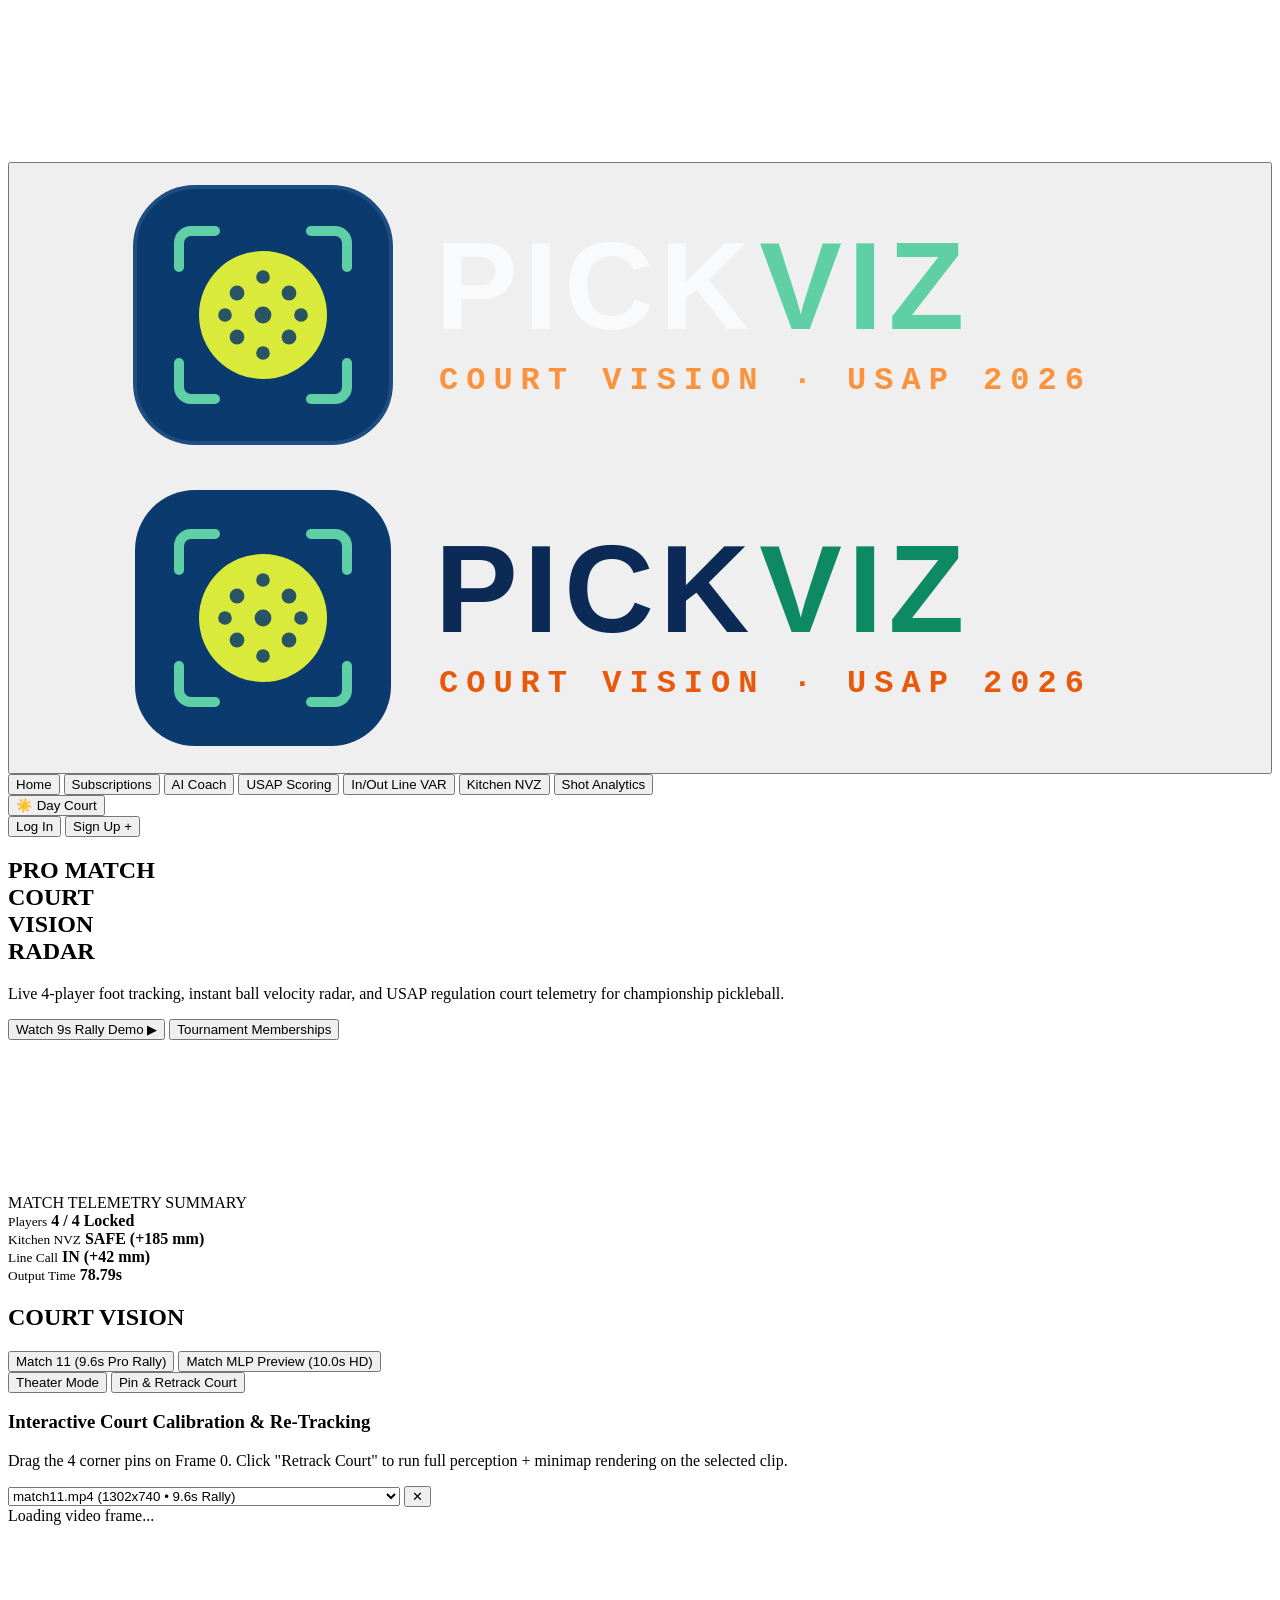
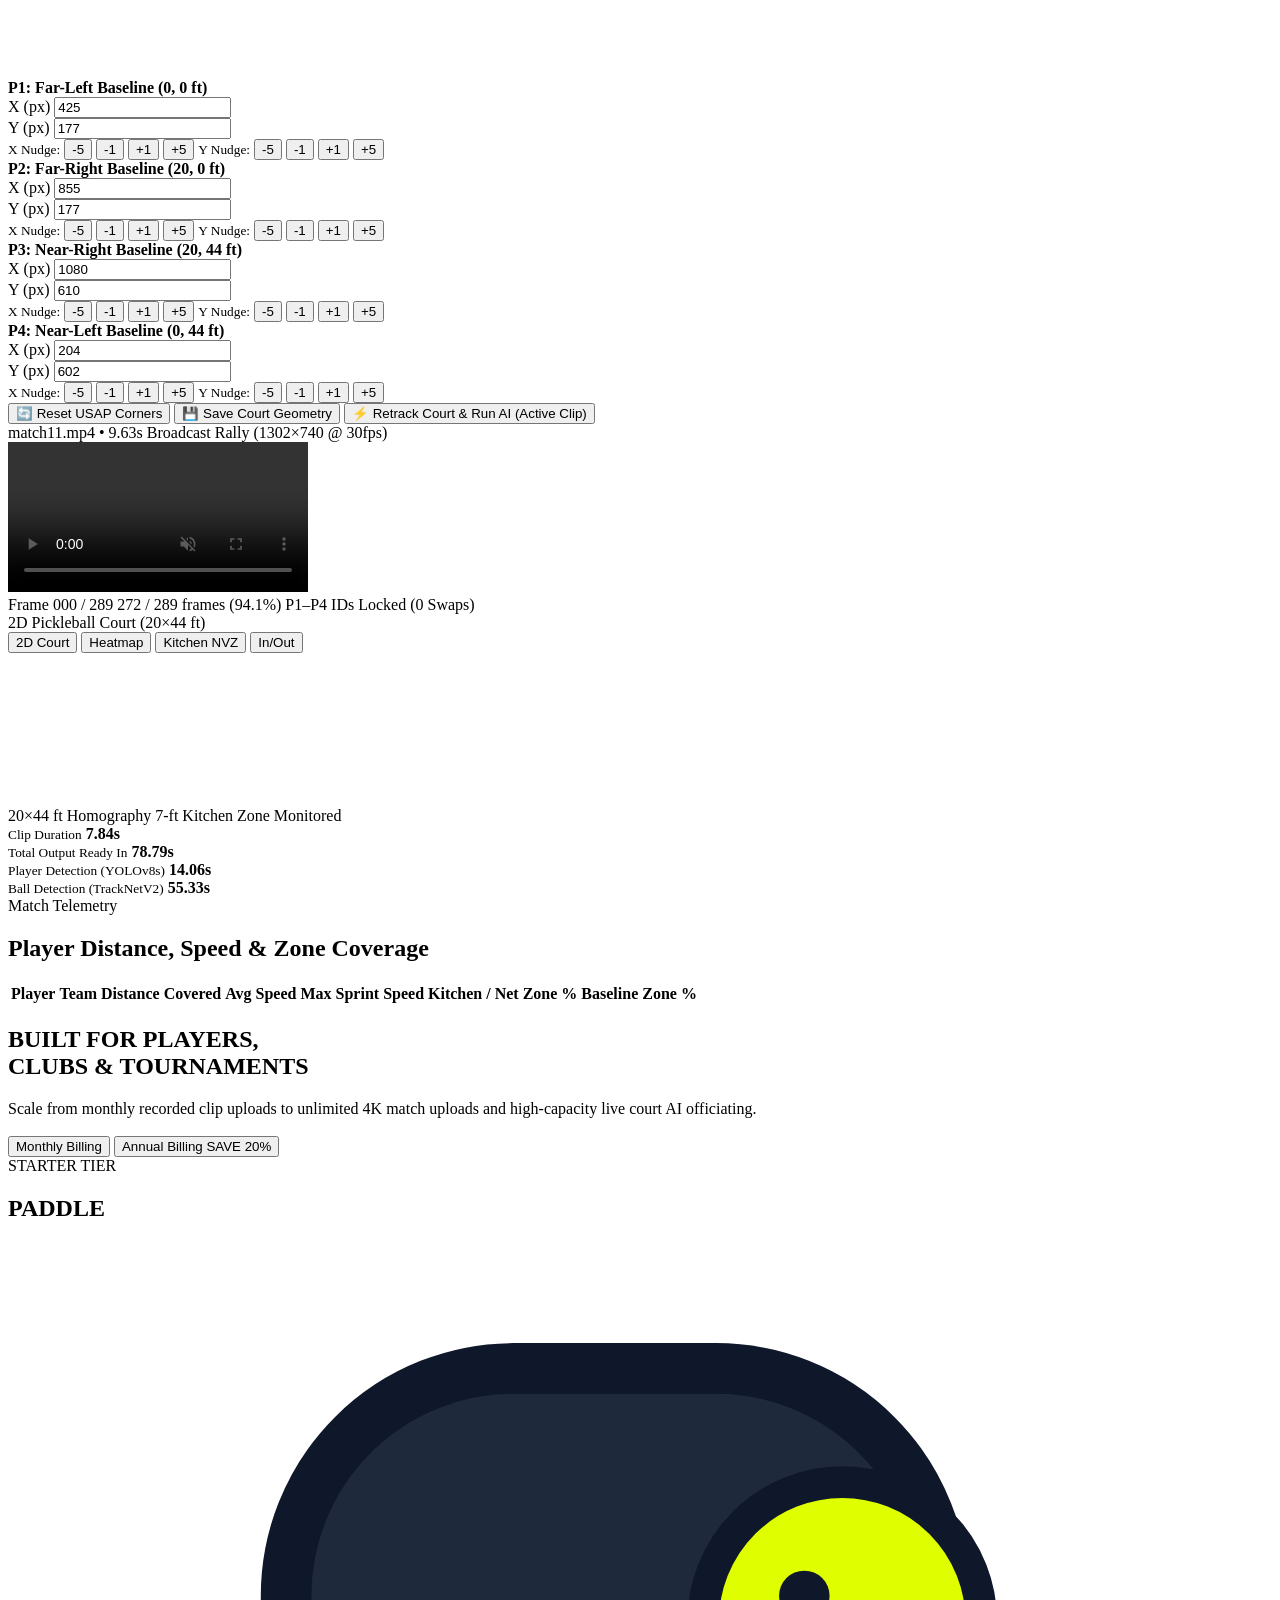
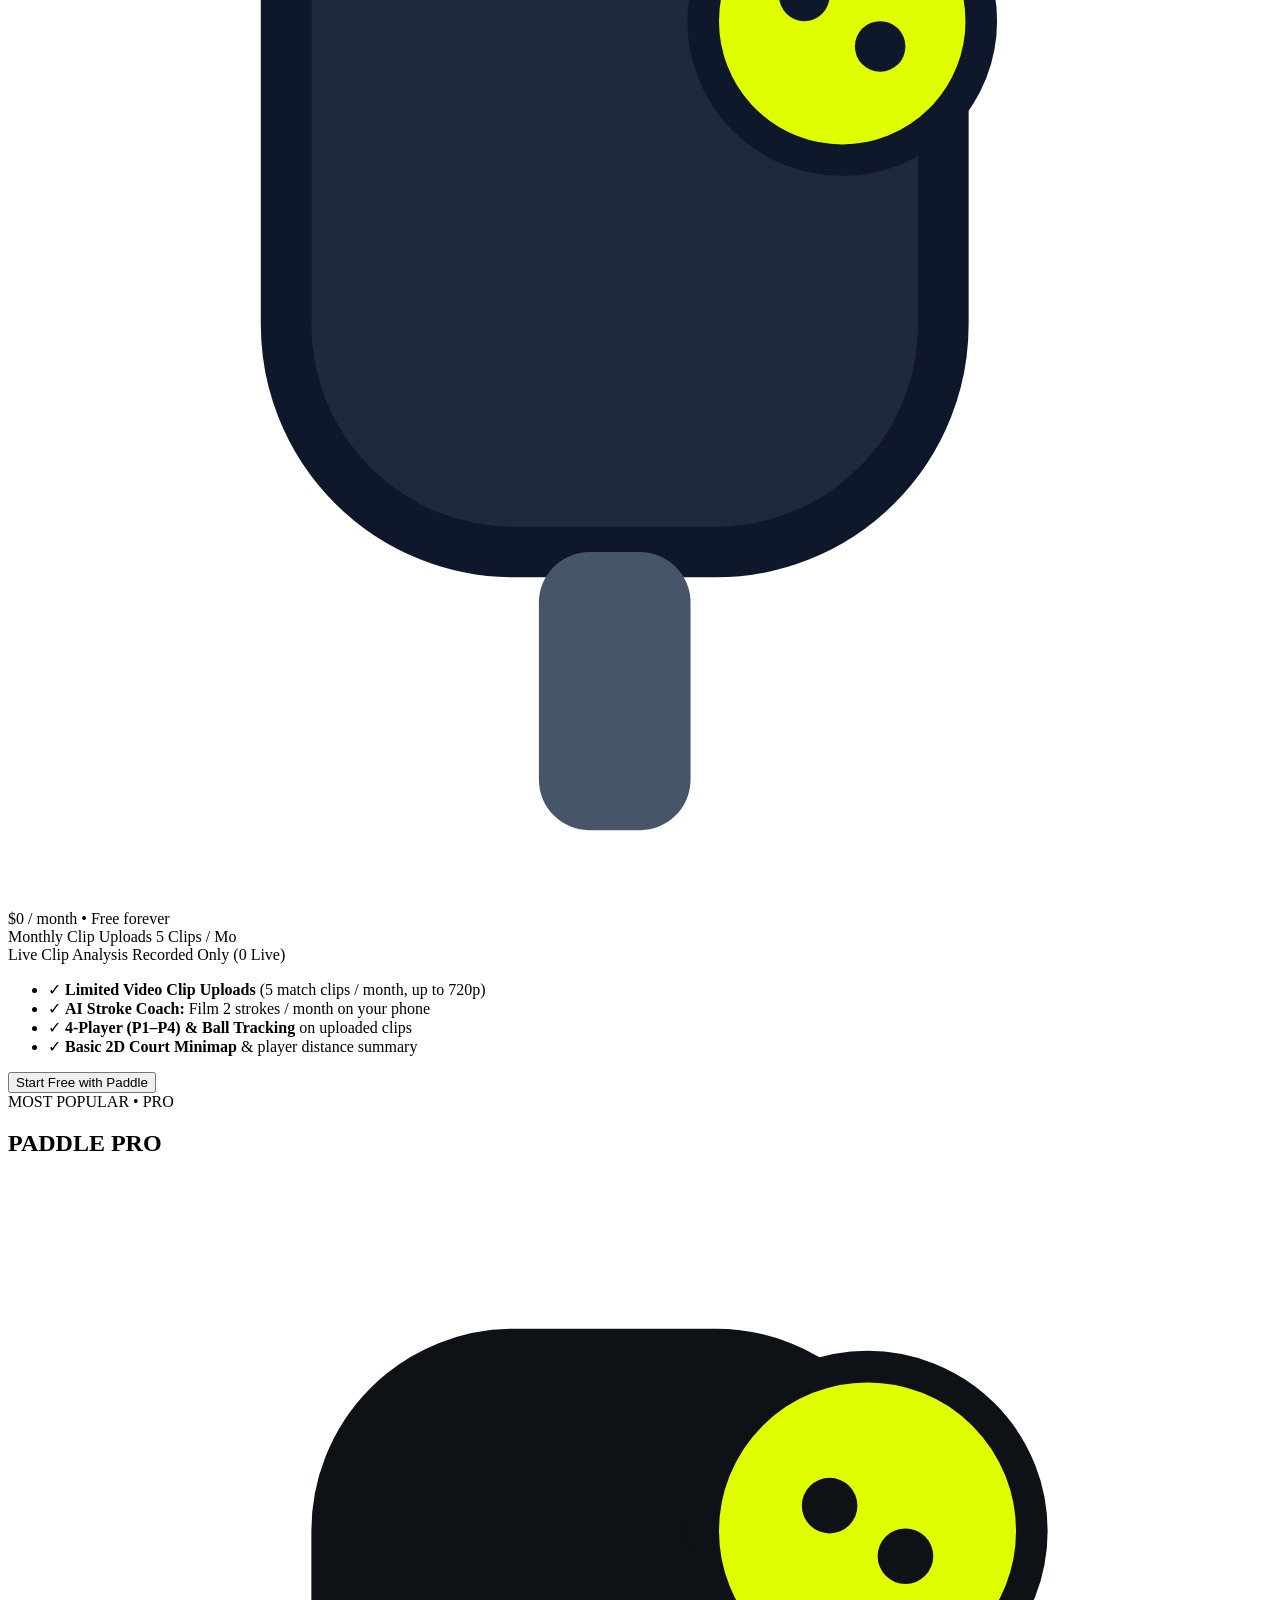
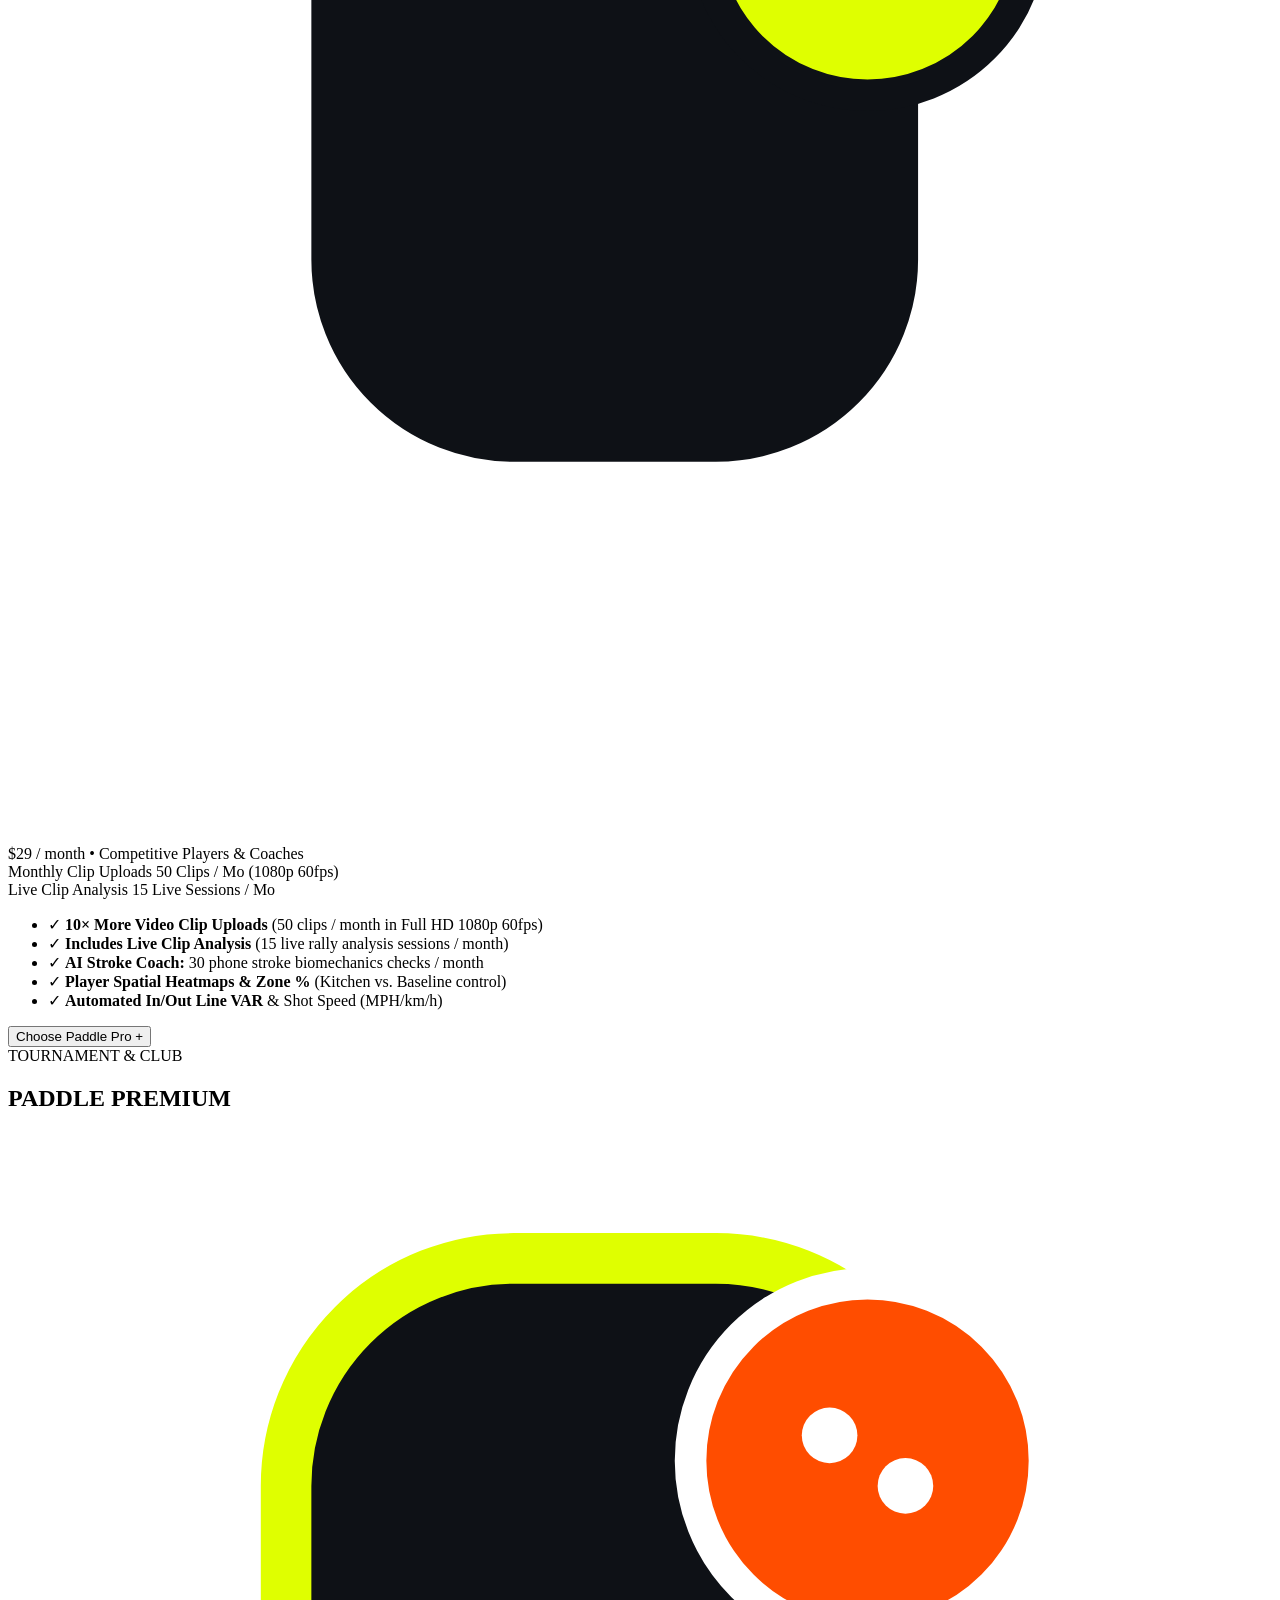
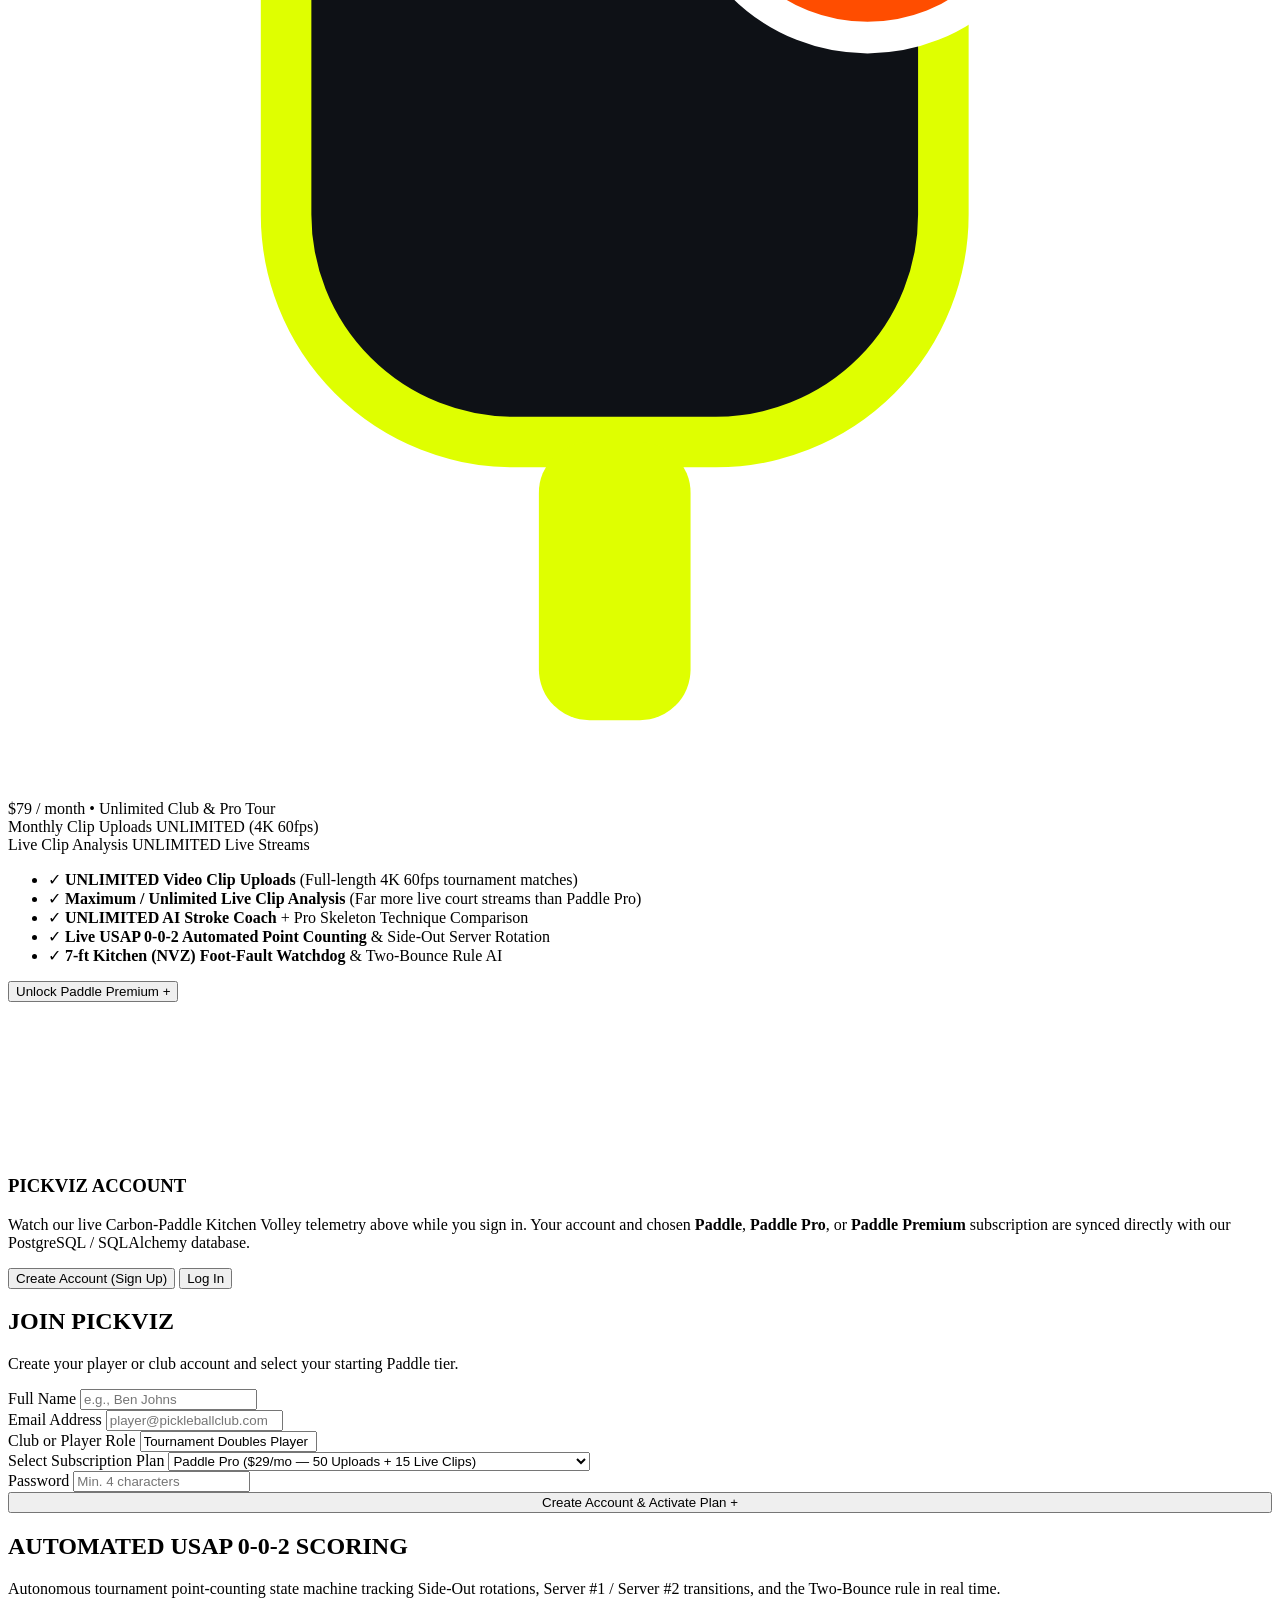
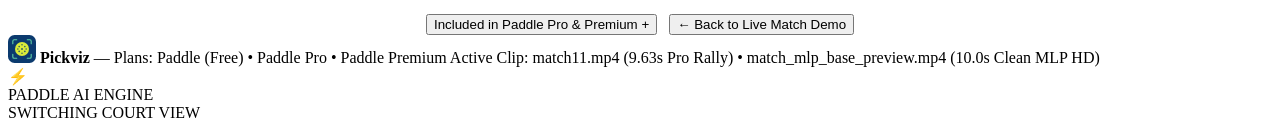
==== commit b3a74dda: "feat(ui): clean frontend telemetry cards, add Week 1-2 presentation, and update MLP run #48 - Presen" ====
--- a/frontend/index.html
+++ b/frontend/index.html
@@ -109,11 +109,6 @@
           <div class="hero-main-grid">
 
             <div class="hero-copy-col">
-              <div class="live-anim-tag">
-                <span class="pulse-ball"></span>
-                <span>OFFICIAL TOURNAMENT COURT VISION • LIVE MATCH RADAR</span>
-              </div>
-
               <h1 class="hero-stacked-title">
                 PRO MATCH<br />
                 COURT<br />
@@ -138,9 +133,6 @@
 
             <div class="hero-visual-col">
               <div class="hero-video-showcase">
-                <span id="hero-clip-badge" class="hero-video-badge">
-                  LIVE TOURNAMENT MATCH • match11.mp4 (9.63s Pro Rally)
-                </span>
                 <video
                   id="hero-preview-video"
                   src="/outputs/match11_base_preview.mp4"
@@ -151,20 +143,15 @@
                 ></video>
               </div>
 
-              <!-- Overlapping Vibrant Orange Card -->
+              <!-- Clean Telemetry Summary Card -->
               <aside class="floating-orange-card">
                 <div class="floating-card-head">
-                  <span class="floating-loop-mark"></span>
                   <div class="floating-card-title">
-                    USAP MATCH<br />RADAR LIVE
+                    MATCH TELEMETRY SUMMARY
                   </div>
                 </div>
 
                 <div class="floating-card-inner-preview">
-                  <div class="mini-score-strip">
-                    <span>MATCH 1 SCORE</span>
-                    <span id="mini-score-val" class="mini-score-call">8 - 6 - 2</span>
-                  </div>
                   <div class="mini-stat-grid">
                     <div class="mini-stat-box">
                       <small>Players</small>
@@ -200,32 +187,20 @@
 
             <div class="clip-switcher-bar" role="tablist" aria-label="Match Clip Selector">
               <button type="button" class="clip-tab-btn active" data-clip="match11">
-                🎬 Match 11 (9.6s Pro Rally)
+                Match 11 (9.6s Pro Rally)
               </button>
               <button type="button" class="clip-tab-btn" data-clip="match_mlp">
-                🏓 Match MLP (10.0s Clean MLP HD)
+                Match MLP Preview (10.0s HD)
               </button>
             </div>
 
-            <div class="tournament-match-control-bar">
-              <div class="match-badge-tag">
-                <span class="live-sports-beacon"></span>
-                <strong id="match-badge-title">MATCH 1 (9-SEC RALLY)</strong>
-                <span class="tag-sep">•</span>
-                <span id="match-badge-res">1302×740 @ 30 FPS</span>
-                <span class="tag-sep">•</span>
-                <span class="tag-usap">USAP REGULATION</span>
-              </div>
-
-              <div class="match-actions-group">
-                <button id="btn-theater-mode" class="sports-btn-theater" title="Toggle Fullscreen Cinema Theater Broadcast Mode">
-                  <span class="theater-icon">📺</span>
-                  <span id="theater-btn-text">Theater Mode</span>
-                </button>
-                <button id="btn-toggle-pin-court" class="sports-btn-calib" title="Fine-tune 4 court corners on active rally clip">
-                  <span>🎯 Pin &amp; Retrack Court</span>
-                </button>
-              </div>
+            <div class="match-actions-group">
+              <button id="btn-theater-mode" class="sports-btn-theater" title="Toggle Fullscreen Cinema Theater Broadcast Mode">
+                <span id="theater-btn-text">Theater Mode</span>
+              </button>
+              <button id="btn-toggle-pin-court" class="sports-btn-calib" title="Fine-tune 4 court corners on active rally clip">
+                <span>Pin &amp; Retrack Court</span>
+              </button>
             </div>
           </div>
 
@@ -235,24 +210,18 @@
           <div id="court-pinning-workbench" class="court-workbench-panel hidden">
             <div class="workbench-header">
               <div class="workbench-header-left">
-                <span class="workbench-icon">🎯</span>
                 <div>
                   <h3 class="workbench-title">Interactive Court Calibration &amp; Re-Tracking</h3>
                   <p class="workbench-subtitle">
                     Drag the 4 corner pins on Frame 0. Click "Retrack Court" to run full perception + minimap rendering on the selected clip.
                   </p>
                 </div>
-                <span id="calib-status-badge" class="calib-badge success">✅ Calibrated • RMSE: 0.0000 ft</span>
               </div>
 
               <div class="workbench-header-right">
-                <div class="single-clip-lock-badge">
-                  <span>Target Clip:</span>
-                  <strong id="calib-target-clip-label">match11.mp4 (9.6s Rally)</strong>
-                </div>
                 <select id="calib-clip-select" class="workbench-select">
                   <option value="match11.mp4" selected>match11.mp4 (1302x740 • 9.6s Rally)</option>
-                  <option value="match_mlp.mp4">match_mlp.mp4 (1280x720 • 10.0s Clean MLP)</option>
+                  <option value="match_mlp.mp4">match_mlp_base_preview.mp4 (1280x720 • 10.0s Clean MLP)</option>
                 </select>
                 <button id="btn-close-pin-court" class="btn-workbench-close" title="Close calibration tool">✕</button>
               </div>
@@ -266,9 +235,6 @@
                   <span id="pin-loader-text">Loading video frame...</span>
                 </div>
                 <canvas id="court-pin-canvas"></canvas>
-                <div class="canvas-hint-pill">
-                  💡 Tip: Drag pins or use pixel nudge controls. Net (orange) &amp; Kitchen NVZ (lime) update dynamically.
-                </div>
               </div>
 
               <!-- Controls & Coordinate Inputs -->
@@ -435,12 +401,8 @@
             <div class="dark-panel main-match-panel">
               <div class="dark-panel-head">
                 <div class="dark-panel-title">
-                  <span class="live-sports-beacon"></span>
                   <span id="demo-video-title">match11.mp4 • 9.63s Broadcast Rally (1302×740 @ 30fps)</span>
                 </div>
-                <span id="demo-score-call" class="live-score-badge">
-                  USAP Score: 8 - 6 - 2 (P2)
-                </span>
               </div>
 
               <div class="video-box">
@@ -552,11 +514,6 @@
         <div class="sub-hero-wrap">
 
           <div class="sub-header-center">
-            <div class="live-anim-tag">
-              <span class="pulse-ball"></span>
-              <span>PICKVIZ BUSINESS PLANS • CHOOSE YOUR PADDLE TIER</span>
-            </div>
-
             <h1 class="sub-title-xl">
               BUILT FOR PLAYERS,<br />CLUBS &amp; <span>TOURNAMENTS</span>
             </h1>
@@ -858,11 +815,6 @@
                 </button>
               </form>
 
-              <div class="db-conn-pill">
-                <span>🗄️ DB: <strong id="db-engine-label">PostgreSQL + SQLAlchemy</strong></span>
-                <span id="db-users-count">Connected</span>
-              </div>
-
             </div>
 
           </div>
@@ -877,10 +829,6 @@
       <div class="page-container">
         <div class="coming-soon-stage">
           <div class="coming-soon-card">
-            <div class="coming-soon-badge">
-              <span id="soon-badge-text">COMING SOON • TOURNAMENT MODULE</span>
-            </div>
-
             <h1 id="soon-title-text" class="coming-soon-title">
               AUTOMATED USAP 0-0-2 SCORING
             </h1>
@@ -918,7 +866,7 @@
         />
         <span><strong>Pickviz</strong> — Plans: Paddle (Free) • Paddle Pro • Paddle Premium</span>
       </span>
-      <span id="footer-active-clip">Active Clip: match11.mp4 (9.63s Pro Rally) • match_mlp.mp4 (10.0s Clean MLP HD)</span>
+      <span id="footer-active-clip">Active Clip: match11.mp4 (9.63s Pro Rally) • match_mlp_base_preview.mp4 (10.0s Clean MLP HD)</span>
     </footer>
 
     <!-- ====================================================================
